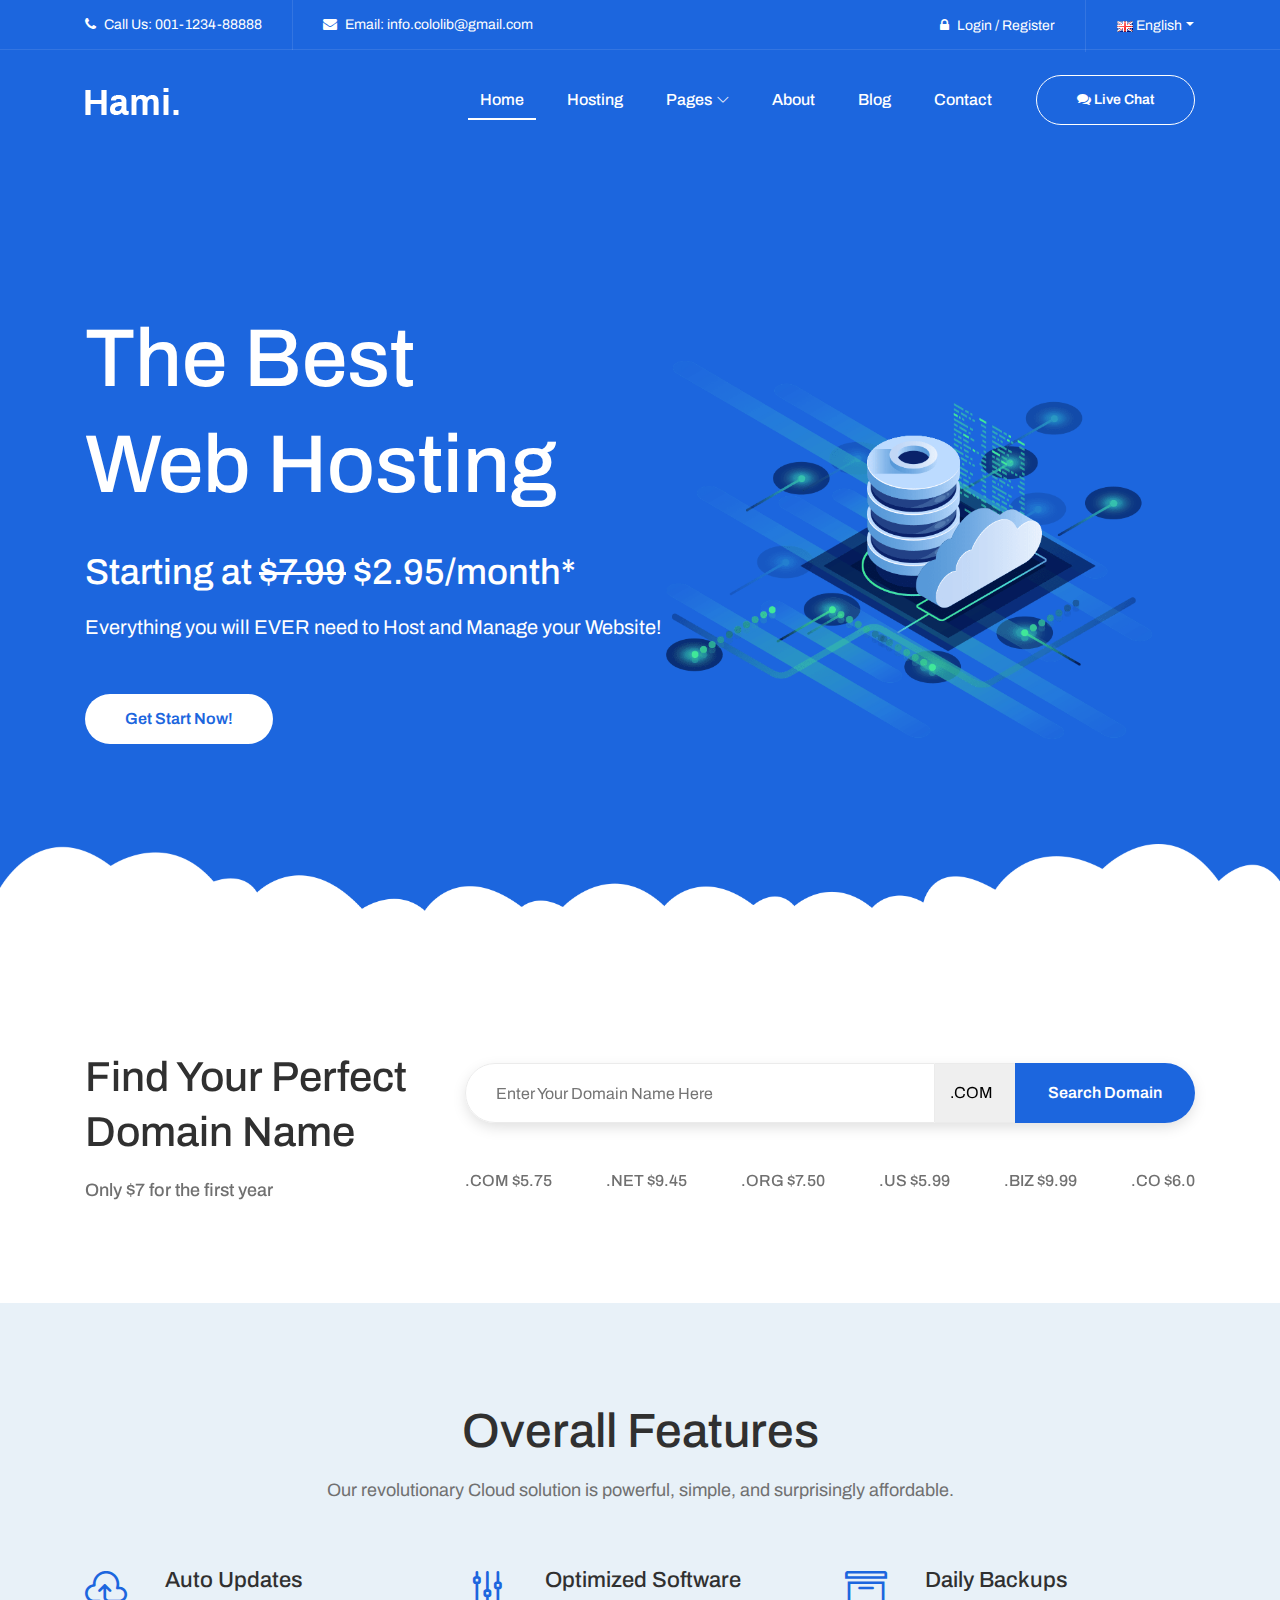
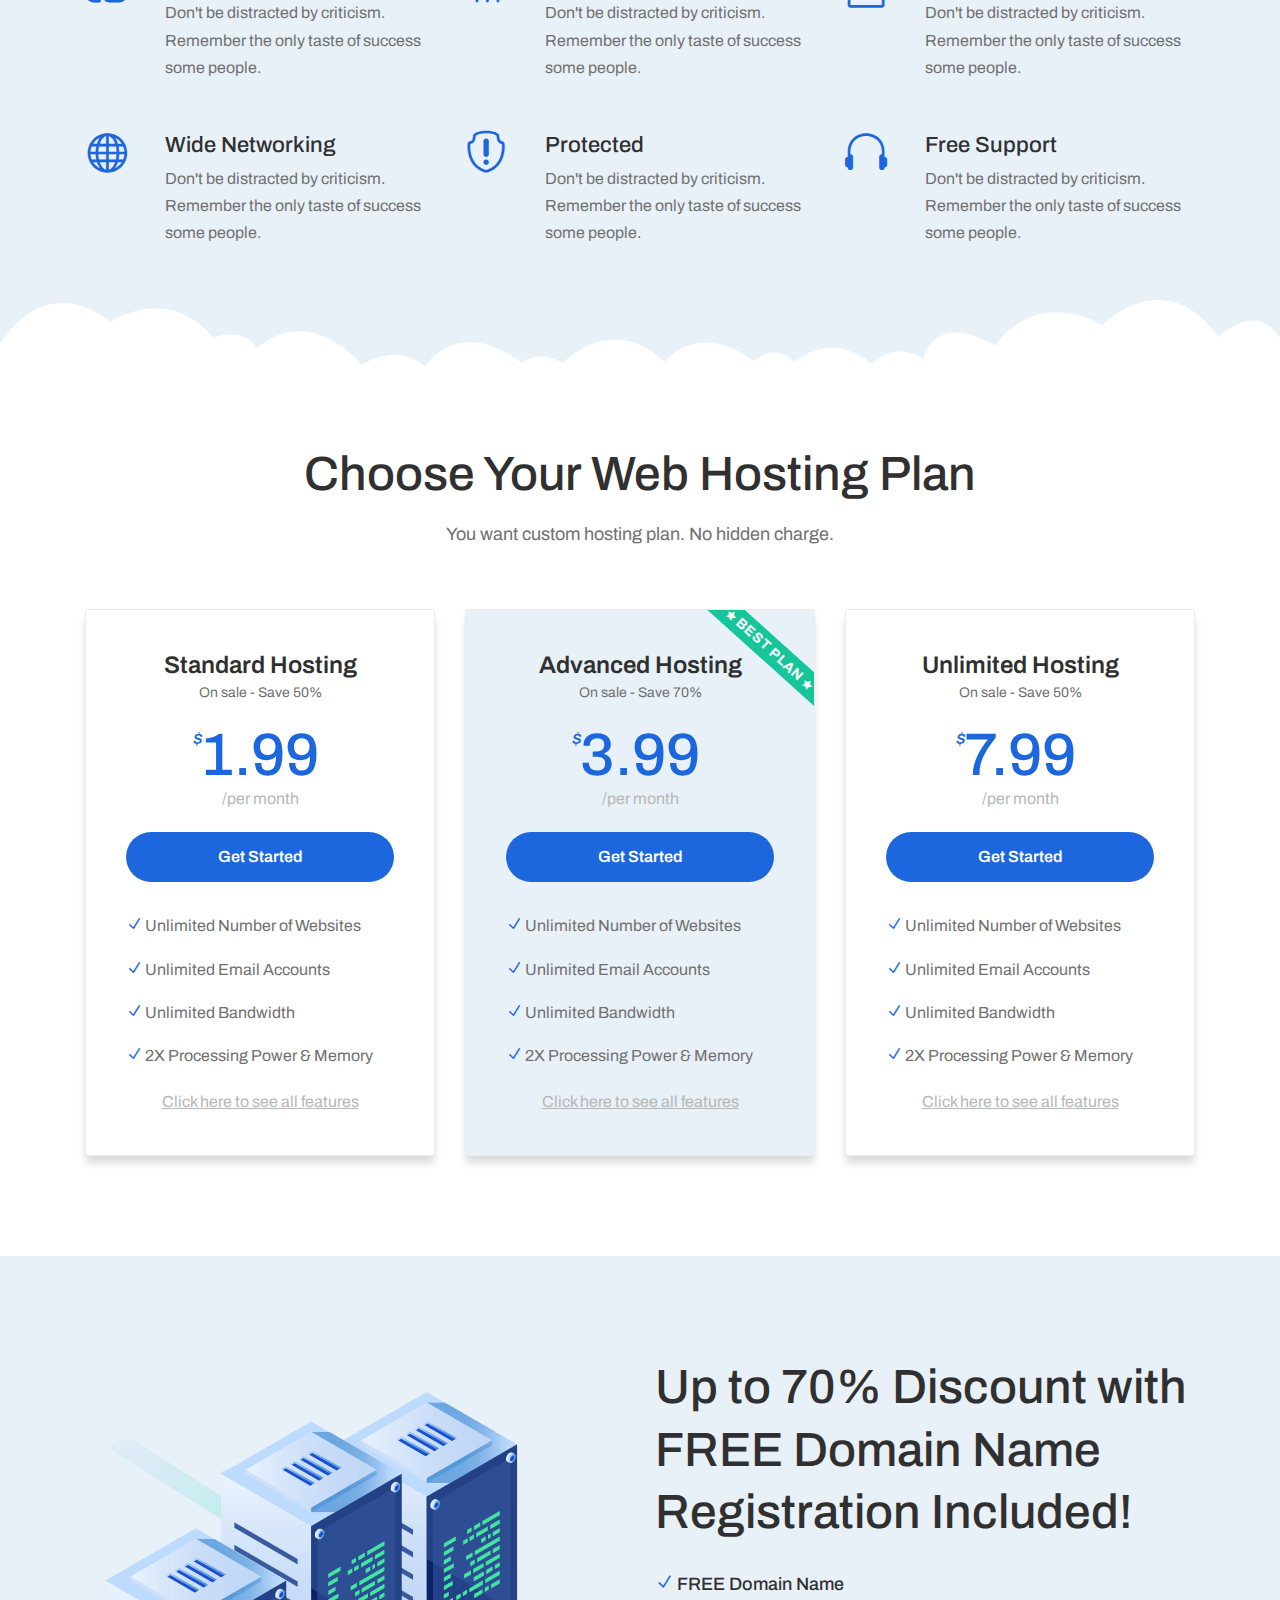
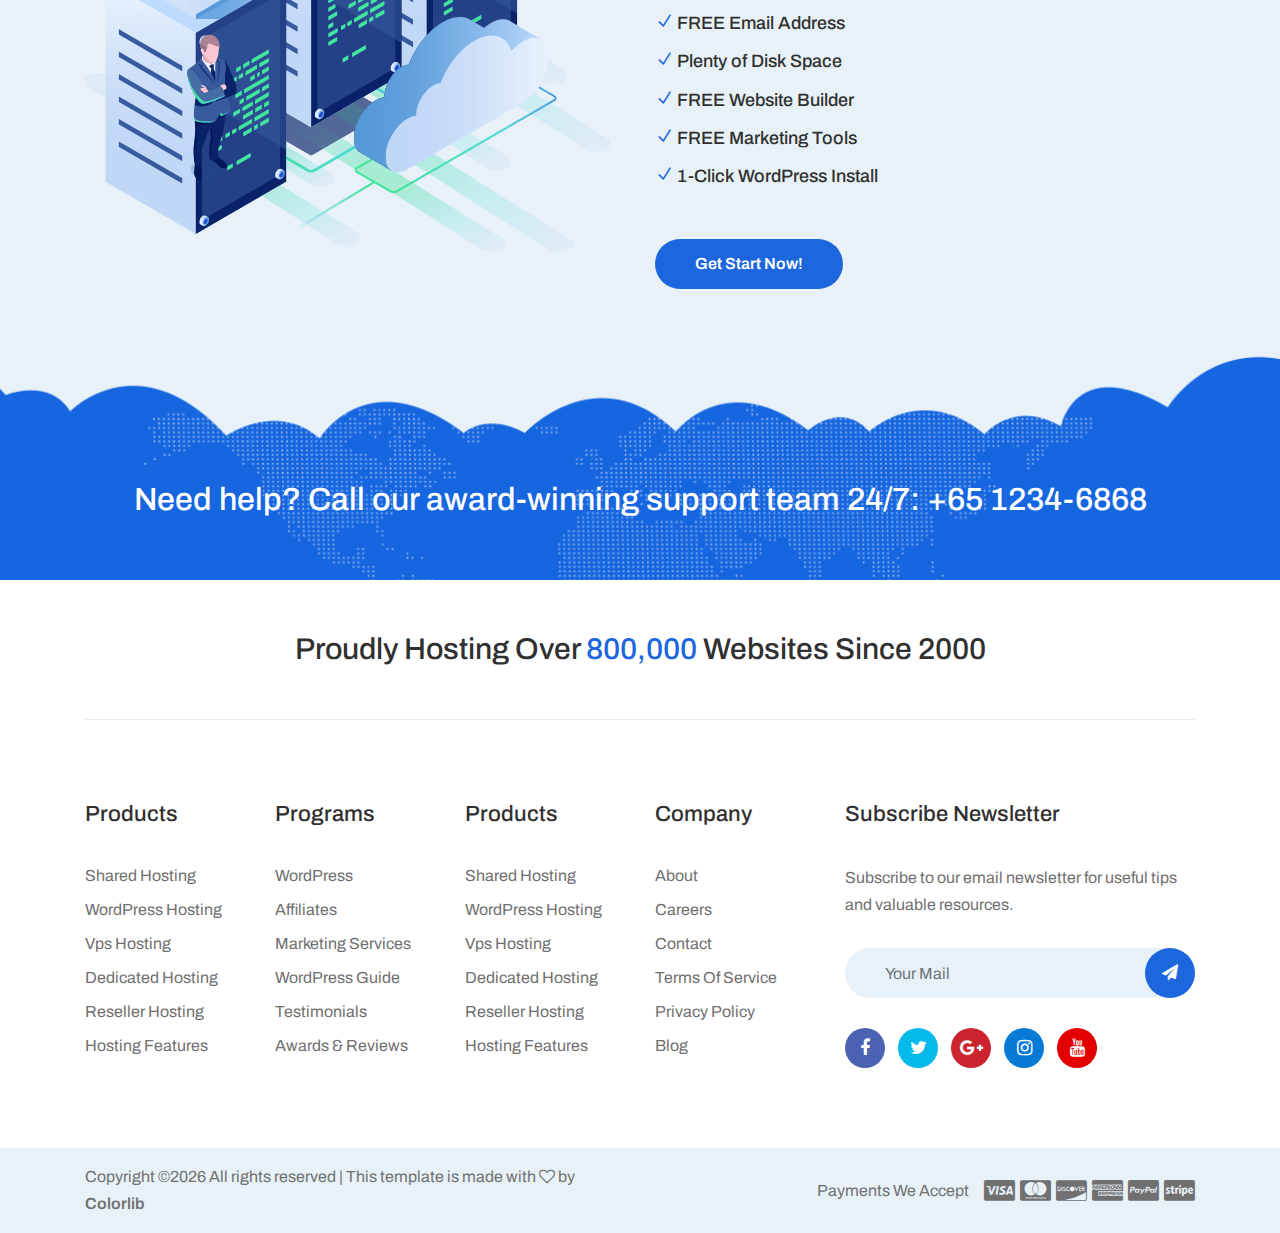
==== index.html @ c0e51c24 "first commit" ====
<!DOCTYPE html>
<html lang="en">

<head>
    <meta charset="UTF-8">
    <meta name="description" content="">
    <meta http-equiv="X-UA-Compatible" content="IE=edge">
    <meta name="viewport" content="width=device-width, initial-scale=1, shrink-to-fit=no">

    <!-- Title -->
    <title>Hami - Web Hosting HTML Template</title>

    <!-- Favicon -->
    <link rel="icon" href="./img/core-img/favicon.png">

    <!-- Stylesheet -->
    <link rel="stylesheet" href="style.css">

</head>

<body>
    <!-- Preloader -->
    <div id="preloader">
        <div class="loader"></div>
    </div>
    <!-- /Preloader -->

    <!-- Header Area Start -->
    <header class="header-area">
        <!-- Top Header Area Start -->
        <div class="top-header-area">
            <div class="container">
                <div class="row">

                    <div class="col-6">
                        <div class="top-header-content">
                            <a href="#"><i class="fa fa-phone" aria-hidden="true"></i> <span>Call Us: 001-1234-88888</span></a>
                            <a href="#"><i class="fa fa-envelope" aria-hidden="true"></i> <span>Email: info.cololib@gmail.com</span></a>
                        </div>
                    </div>

                    <div class="col-6">
                        <div class="top-header-content">
                            <!-- Login -->
                            <a href="#"><i class="fa fa-lock" aria-hidden="true"></i> <span>Login / Register</span></a>
                            <!-- Language -->
                            <div class="dropdown">
                                <a class="btn pr-0 dropdown-toggle" href="#" role="button" id="langdropdown" data-toggle="dropdown" aria-haspopup="true" aria-expanded="false"><img src="img/core-img/eng.png" alt=""> English</a>
                                <div class="dropdown-menu dropdown-menu-right" aria-labelledby="langdropdown">
                                    <a class="dropdown-item" href="#">- Latvian</a>
                                    <a class="dropdown-item" href="#">- Hindi</a>
                                    <a class="dropdown-item" href="#">- Bangla</a>
                                </div>
                            </div>
                        </div>
                    </div>

                </div>
            </div>
        </div>
        <!-- Top Header Area End -->

        <!-- Main Header Start -->
        <div class="main-header-area">
            <div class="classy-nav-container breakpoint-off">
                <div class="container">
                    <!-- Classy Menu -->
                    <nav class="classy-navbar justify-content-between" id="hamiNav">

                        <!-- Logo -->
                        <a class="nav-brand" href="index.html"><img src="./img/core-img/logo.png" alt=""></a>

                        <!-- Navbar Toggler -->
                        <div class="classy-navbar-toggler">
                            <span class="navbarToggler"><span></span><span></span><span></span></span>
                        </div>

                        <!-- Menu -->
                        <div class="classy-menu">
                            <!-- Menu Close Button -->
                            <div class="classycloseIcon">
                                <div class="cross-wrap"><span class="top"></span><span class="bottom"></span></div>
                            </div>
                            <!-- Nav Start -->
                            <div class="classynav">
                                <ul id="nav">
                                    <li class="active"><a href="./index.html">Home</a></li>
                                    <li><a href="./hosting.html">Hosting</a></li>
                                    <li><a href="#">Pages</a>
                                        <ul class="dropdown">
                                            <li><a href="./index.html">- Home</a></li>
                                            <li><a href="./hosting.html">- Hosting</a></li>
                                            <li><a href="./about.html">- About</a></li>
                                            <li><a href="./blog.html">- Blog</a></li>
                                            <li><a href="./single-blog.html">- Blog Details</a></li>
                                            <li><a href="./404.html">- 404</a></li>
                                            <li><a href="./coming-soon.html">- Coming Soon</a></li>
                                            <li><a href="#">- Dropdown</a>
                                                <ul class="dropdown">
                                                    <li><a href="#">- Dropdown Item</a></li>
                                                    <li><a href="#">- Dropdown Item</a></li>
                                                    <li><a href="#">- Dropdown Item</a></li>
                                                    <li><a href="#">- Dropdown Item</a></li>
                                                </ul>
                                            </li>
                                        </ul>
                                    </li>
                                    <li><a href="./about.html">About</a></li>
                                    <li><a href="./blog.html">Blog</a></li>
                                    <li><a href="#">Contact</a></li>
                                </ul>

                                <!-- Live Chat -->
                                <div class="live-chat-btn ml-5 mt-4 mt-lg-0 ml-md-4">
                                    <a href="#" class="btn hami-btn live--chat--btn"><i class="fa fa-comments" aria-hidden="true"></i> Live Chat</a>
                                </div>
                            </div>
                            <!-- Nav End -->
                        </div>
                    </nav>
                </div>
            </div>
        </div>
    </header>
    <!-- Header Area End -->

    <!-- Welcome Area Start -->
    <section class="welcome-area">

        <!-- Welcome Pattern -->
        <div class="welcome-pattern">
            <img src="img/core-img/welcome-pattern.png" alt="">
        </div>

        <!-- Welcome Slide -->
        <div class="welcome-slides owl-carousel">

            <!-- Single Welcome Slide -->
            <div class="single-welcome-slide">
                <!-- Welcome Content -->
                <div class="welcome-content h-100">
                    <div class="container h-100">
                        <div class="row h-100 align-items-center">
                            <!-- Welcome Text -->
                            <div class="col-12 col-md-9 col-lg-7">
                                <div class="welcome-text mb-50">
                                    <h2 data-animation="fadeInLeftBig" data-delay="200ms" data-duration="1s">The Best <br> Web Hosting</h2>
                                    <h3 data-animation="fadeInLeftBig" data-delay="400ms" data-duration="1s">Starting at <span>$7.99</span> $2.95/month*</h3>
                                    <p data-animation="fadeInLeftBig" data-delay="600ms" data-duration="1s">Everything you will EVER need to Host and Manage your Website!</p>
                                    <a href="#" class="btn hami-btn btn-2" data-animation="fadeInLeftBig" data-delay="800ms" data-duration="1s">Get Start Now!</a>
                                </div>
                            </div>
                        </div>
                    </div>
                </div>
                <!-- Welcome Thumbnail -->
                <div class="welcome-thumbnail">
                    <img src="img/bg-img/1.png" alt="">
                </div>
            </div>

            <!-- Single Welcome Slide -->
            <div class="single-welcome-slide">
                <!-- Welcome Content -->
                <div class="welcome-content h-100">
                    <div class="container h-100">
                        <div class="row h-100 align-items-center">
                            <!-- Welcome Text -->
                            <div class="col-12 col-md-9 col-lg-7">
                                <div class="welcome-text mb-50">
                                    <h2 data-animation="fadeInUpBig" data-delay="200ms" data-duration="1s">The Best <br> Web Hosting</h2>
                                    <h3 data-animation="fadeInUpBig" data-delay="400ms" data-duration="1s">Starting at <span>$7.99</span> $2.95/month*</h3>
                                    <p data-animation="fadeInUpBig" data-delay="600ms" data-duration="1s">Everything you will EVER need to Host and Manage your Website!</p>
                                    <a href="#" class="btn hami-btn btn-2" data-animation="fadeInUpBig" data-delay="800ms" data-duration="1s">Get Start Now!</a>
                                </div>
                            </div>
                        </div>
                    </div>
                </div>
                <!-- Welcome Thumbnail -->
                <div class="welcome-thumbnail">
                    <img src="img/bg-img/2.png" alt="">
                </div>
            </div>

        </div>

        <!-- Clouds -->
        <div class="clouds">
            <img src="img/core-img/cloud-1.png" alt="" class="cloud-1">
            <img src="img/core-img/cloud-2.png" alt="" class="cloud-2">
            <img src="img/core-img/cloud-3.png" alt="" class="cloud-3">
            <img src="img/core-img/cloud-4.png" alt="" class="cloud-4">
            <img src="img/core-img/cloud-5.png" alt="" class="cloud-5">
        </div>
    </section>
    <!-- Welcome Area End -->

    <!-- Find Domain Area Start -->
    <section class="find-domain-area section-padding-100-0">
        <div class="container">
            <div class="row align-items-center">
                <div class="col-12 col-md-4">
                    <div class="domain-text mb-100">
                        <h2>Find Your Perfect Domain Name</h2>
                        <h6>Only $7 for the first year</h6>
                    </div>
                </div>
                <div class="col-12 col-md-8">
                    <div class="domain-search-form mb-100">
                        <!-- Search Form -->
                        <form action="#" method="post" class="form-inline">
                            <input type="search" placeholder="Enter Your Domain Name Here">
                            <select name="domain-extension" id="domainExtension">
                                <option value=".com">.COM</option>
                                <option value=".com">.NET</option>
                                <option value=".com">.ORG</option>
                                <option value=".com">.US</option>
                                <option value=".com">.BIZ</option>
                                <option value=".com">.CO</option>
                            </select>
                            <button type="submit">Search Domain</button>
                        </form>

                        <!-- Domain Price Help -->
                        <div class="domain-price-help mt-50 d-flex align-items-center justify-content-between">
                            <p>.COM $5.75</p>
                            <p>.NET $9.45</p>
                            <p>.ORG $7.50</p>
                            <p>.US $5.99</p>
                            <p>.BIZ $9.99</p>
                            <p>.CO $6.0</p>
                        </div>
                    </div>
                </div>
            </div>
        </div>
    </section>
    <!-- Find Domain Area End -->

    <!-- Features Area Start -->
    <section class="hami-features-area bg-gray section-padding-100">
        <div class="container">
            <div class="row">
                <!-- Section Heading -->
                <div class="col-12">
                    <div class="section-heading text-center">
                        <h2>Overall Features</h2>
                        <p>Our revolutionary Cloud solution is powerful, simple, and surprisingly affordable.</p>
                    </div>
                </div>
            </div>

            <div class="row">

                <!-- Single Feature Area -->
                <div class="col-12 col-sm-6 col-lg-4">
                    <div class="single-feature-area d-flex mb-50">
                        <div class="feature-icon">
                            <i class="icon_cloud-upload_alt"></i>
                        </div>
                        <div class="feature-text">
                            <h5>Auto Updates</h5>
                            <p>Don't be distracted by criticism. Remember the only taste of success some people.</p>
                        </div>
                    </div>
                </div>

                <!-- Single Feature Area -->
                <div class="col-12 col-sm-6 col-lg-4">
                    <div class="single-feature-area d-flex mb-50">
                        <div class="feature-icon">
                            <i class="icon_adjust-vert"></i>
                        </div>
                        <div class="feature-text">
                            <h5>Optimized Software</h5>
                            <p>Don't be distracted by criticism. Remember the only taste of success some people.</p>
                        </div>
                    </div>
                </div>

                <!-- Single Feature Area -->
                <div class="col-12 col-sm-6 col-lg-4">
                    <div class="single-feature-area d-flex mb-50">
                        <div class="feature-icon">
                            <i class="icon_archive_alt"></i>
                        </div>
                        <div class="feature-text">
                            <h5>Daily Backups</h5>
                            <p>Don't be distracted by criticism. Remember the only taste of success some people.</p>
                        </div>
                    </div>
                </div>

                <!-- Single Feature Area -->
                <div class="col-12 col-sm-6 col-lg-4">
                    <div class="single-feature-area d-flex mb-50">
                        <div class="feature-icon">
                            <i class="icon_globe-2"></i>
                        </div>
                        <div class="feature-text">
                            <h5>Wide Networking</h5>
                            <p>Don't be distracted by criticism. Remember the only taste of success some people.</p>
                        </div>
                    </div>
                </div>

                <!-- Single Feature Area -->
                <div class="col-12 col-sm-6 col-lg-4">
                    <div class="single-feature-area d-flex mb-50">
                        <div class="feature-icon">
                            <i class="icon_shield"></i>
                        </div>
                        <div class="feature-text">
                            <h5>Protected</h5>
                            <p>Don't be distracted by criticism. Remember the only taste of success some people.</p>
                        </div>
                    </div>
                </div>

                <!-- Single Feature Area -->
                <div class="col-12 col-sm-6 col-lg-4">
                    <div class="single-feature-area d-flex mb-50">
                        <div class="feature-icon">
                            <i class="icon_headphones"></i>
                        </div>
                        <div class="feature-text">
                            <h5>Free Support</h5>
                            <p>Don't be distracted by criticism. Remember the only taste of success some people.</p>
                        </div>
                    </div>
                </div>

            </div>
        </div>

        <!-- Feature Pattern -->
        <div class="feature-pattern">
            <img src="img/core-img/welcome-pattern.png" alt="">
        </div>
    </section>
    <!-- Features Area End -->

    <!-- Price Plan Area Start -->
    <section class="hami-price-plan-area mt-50">
        <div class="container">
            <div class="row">
                <!-- Section Heading -->
                <div class="col-12">
                    <div class="section-heading text-center">
                        <h2>Choose Your Web Hosting Plan</h2>
                        <p>You want custom hosting plan. No hidden charge.</p>
                    </div>
                </div>
            </div>

            <div class="row justify-content-center">

                <!-- Single Price Plan -->
                <div class="col-12 col-md-6 col-lg-4">
                    <div class="single-price-plan mb-100">
                        <!-- Title -->
                        <div class="price-plan-title">
                            <h4>Standard Hosting</h4>
                            <p>On sale - Save 50%</p>
                        </div>
                        <!-- Value -->
                        <div class="price-plan-value">
                            <h2><span>$</span>1.99</h2>
                            <p>/per month</p>
                        </div>
                        <!-- Button -->
                        <a href="#" class="btn hami-btn w-100 mb-30">Get Started</a>
                        <!-- Description -->
                        <div class="price-plan-desc">
                            <p><i class="icon_check"></i> Unlimited Number of Websites</p>
                            <p><i class="icon_check"></i> Unlimited Email Accounts</p>
                            <p><i class="icon_check"></i> Unlimited Bandwidth</p>
                            <p><i class="icon_check"></i> 2X Processing Power &amp; Memory</p>
                        </div>
                        <!-- View All Feature Button -->
                        <a href="#" class="btn view-all-btn">Click here to see all features</a>
                    </div>
                </div>

                <!-- Single Price Plan -->
                <div class="col-12 col-md-6 col-lg-4">
                    <div class="single-price-plan active mb-100">
                        <!-- Popular Tag -->
                        <div class="popular-tag">
                            <i class="icon_star"></i> Best Plan <i class="icon_star"></i>
                        </div>
                        <!-- Title -->
                        <div class="price-plan-title">
                            <h4>Advanced Hosting</h4>
                            <p>On sale - Save 70%</p>
                        </div>
                        <!-- Value -->
                        <div class="price-plan-value">
                            <h2><span>$</span>3.99</h2>
                            <p>/per month</p>
                        </div>
                        <!-- Button -->
                        <a href="#" class="btn hami-btn w-100 mb-30">Get Started</a>
                        <!-- Description -->
                        <div class="price-plan-desc">
                            <p><i class="icon_check"></i> Unlimited Number of Websites</p>
                            <p><i class="icon_check"></i> Unlimited Email Accounts</p>
                            <p><i class="icon_check"></i> Unlimited Bandwidth</p>
                            <p><i class="icon_check"></i> 2X Processing Power &amp; Memory</p>
                        </div>
                        <!-- View All Feature Button -->
                        <a href="#" class="btn view-all-btn">Click here to see all features</a>
                    </div>
                </div>

                <!-- Single Price Plan -->
                <div class="col-12 col-md-6 col-lg-4">
                    <div class="single-price-plan mb-100">
                        <!-- Title -->
                        <div class="price-plan-title">
                            <h4>Unlimited Hosting</h4>
                            <p>On sale - Save 50%</p>
                        </div>
                        <!-- Value -->
                        <div class="price-plan-value">
                            <h2><span>$</span>7.99</h2>
                            <p>/per month</p>
                        </div>
                        <!-- Button -->
                        <a href="#" class="btn hami-btn w-100 mb-30">Get Started</a>
                        <!-- Description -->
                        <div class="price-plan-desc">
                            <p><i class="icon_check"></i> Unlimited Number of Websites</p>
                            <p><i class="icon_check"></i> Unlimited Email Accounts</p>
                            <p><i class="icon_check"></i> Unlimited Bandwidth</p>
                            <p><i class="icon_check"></i> 2X Processing Power &amp; Memory</p>
                        </div>
                        <!-- View All Feature Button -->
                        <a href="#" class="btn view-all-btn">Click here to see all features</a>
                    </div>
                </div>

            </div>
        </div>
    </section>
    <!-- Price Plan Area End -->

    <!-- Call To Action Area Start -->
    <section class="hami-call-to-action bg-gray section-padding-100-0">
        <div class="container">
            <div class="row align-items-center">
                <div class="col-12 col-md-6">
                    <div class="cta-thumbnail mb-100">
                        <img src="img/bg-img/2.png" alt="">
                    </div>
                </div>
                <div class="col-12 col-md-6">
                    <div class="cta--content mb-100">
                        <h2>Up to 70% Discount with FREE Domain Name Registration Included!</h2>
                        <!-- Description -->
                        <div class="cta-desc mb-50">
                            <h6><i class="icon_check"></i> FREE Domain Name</h6>
                            <h6><i class="icon_check"></i> FREE Email Address</h6>
                            <h6><i class="icon_check"></i> Plenty of Disk Space</h6>
                            <h6><i class="icon_check"></i> FREE Website Builder</h6>
                            <h6><i class="icon_check"></i> FREE Marketing Tools</h6>
                            <h6><i class="icon_check"></i> 1-Click WordPress Install</h6>
                        </div>
                        <!-- Button -->
                        <a href="#" class="btn hami-btn">Get Start Now!</a>
                    </div>
                </div>
            </div>
        </div>
    </section>
    <!-- Call To Action Area End -->

    <!-- Support Area Start -->
    <section class="hami-support-area bg-gray">
        <div class="container">
            <div class="row">
                <div class="col-12">
                    <div class="support-text">
                        <h2>Need help? Call our award-winning support team 24/7: +65 1234-6868</h2>
                    </div>
                </div>
            </div>
        </div>

        <!-- Support Pattern -->
        <div class="support-pattern" style="background-image: url(img/core-img/support-pattern.png);"></div>
    </section>
    <!-- Support Area End -->

    <!-- Call To Action Area Start -->
    <section class="hami-cta-area">
        <div class="container">
            <div class="cta-text">
                <h2>Proudly Hosting Over <span class="counter">800,000</span> Websites Since 2000</h2>
            </div>
        </div>
    </section>
    <!-- Call To Action Area End -->

    <!-- Footer Area Start -->
    <footer class="footer-area section-padding-80-0">

        <!-- Main Footer Area -->
        <div class="main-footer-area">
            <div class="container">
                <div class="row justify-content-between">

                    <!-- Single Footer Widget Area -->
                    <div class="col-6 col-sm-4 col-lg-2">
                        <div class="single-footer-widget mb-80">
                            <!-- Widget Title -->
                            <h5 class="widget-title">Products</h5>

                            <!-- Footer Nav -->
                            <ul class="footer-nav">
                                <li><a href="#">Shared hosting</a></li>
                                <li><a href="#">WordPress hosting</a></li>
                                <li><a href="#">Vps hosting</a></li>
                                <li><a href="#">Dedicated hosting</a></li>
                                <li><a href="#">Reseller hosting</a></li>
                                <li><a href="#">Hosting features</a></li>
                            </ul>
                        </div>
                    </div>

                    <!-- Single Footer Widget Area -->
                    <div class="col-6 col-sm-4 col-lg-2">
                        <div class="single-footer-widget mb-80">
                            <!-- Widget Title -->
                            <h5 class="widget-title">Programs</h5>

                            <!-- Footer Nav -->
                            <ul class="footer-nav">
                                <li><a href="#">WordPress</a></li>
                                <li><a href="#">Affiliates</a></li>
                                <li><a href="#">Marketing services</a></li>
                                <li><a href="#">WordPress guide</a></li>
                                <li><a href="#">Testimonials</a></li>
                                <li><a href="#">Awards &amp; Reviews</a></li>
                            </ul>
                        </div>
                    </div>

                    <!-- Single Footer Widget Area -->
                    <div class="col-6 col-sm-4 col-lg-2">
                        <div class="single-footer-widget mb-80">
                            <!-- Widget Title -->
                            <h5 class="widget-title">Products</h5>

                            <!-- Footer Nav -->
                            <ul class="footer-nav">
                                <li><a href="#">Shared hosting</a></li>
                                <li><a href="#">WordPress hosting</a></li>
                                <li><a href="#">Vps hosting</a></li>
                                <li><a href="#">Dedicated hosting</a></li>
                                <li><a href="#">Reseller hosting</a></li>
                                <li><a href="#">Hosting features</a></li>
                            </ul>
                        </div>
                    </div>

                    <!-- Single Footer Widget Area -->
                    <div class="col-6 col-sm-4 col-lg-2">
                        <div class="single-footer-widget mb-80">
                            <!-- Widget Title -->
                            <h5 class="widget-title">Company</h5>

                            <!-- Footer Nav -->
                            <ul class="footer-nav">
                                <li><a href="#">About</a></li>
                                <li><a href="#">Careers</a></li>
                                <li><a href="#">Contact</a></li>
                                <li><a href="#">Terms of service</a></li>
                                <li><a href="#">Privacy policy</a></li>
                                <li><a href="#">Blog</a></li>
                            </ul>
                        </div>
                    </div>

                    <!-- Single Footer Widget Area -->
                    <div class="col-12 col-sm-8 col-lg-4">
                        <div class="single-footer-widget mb-80">
                            <!-- Widget Title -->
                            <h5 class="widget-title">Subscribe Newsletter</h5>

                            <p>Subscribe to our email newsletter for useful tips and valuable resources.</p>

                            <!-- Newsletter Form -->
                            <form action="index.html" class="nl-form">
                                <input type="email" class="form-control" placeholder="Your Mail">
                                <button type="submit"><i class="fa fa-paper-plane" aria-hidden="true"></i></button>
                            </form>

                            <!-- Social Info -->
                            <div class="social-info">
                                <a href="#" class="facebook"><i class="fa fa-facebook" aria-hidden="true"></i></a>
                                <a href="#" class="twitter"><i class="fa fa-twitter" aria-hidden="true"></i></a>
                                <a href="#" class="google-plus"><i class="fa fa-google-plus" aria-hidden="true"></i></a>
                                <a href="#" class="instagram"><i class="fa fa-instagram" aria-hidden="true"></i></a>
                                <a href="#" class="youtube"><i class="fa fa-youtube" aria-hidden="true"></i></a>
                            </div>
                        </div>
                    </div>

                </div>
            </div>
        </div>

        <!-- Bottom Footer Area -->
        <div class="bottom-footer-area bg-gray">
            <div class="container">
                <div class="row align-items-center">
                    <div class="col-12 col-md-6">
                        <!-- Copywrite Text -->
                        <div class="copywrite-text">
                            <p><!-- Link back to Colorlib can't be removed. Template is licensed under CC BY 3.0. -->
Copyright &copy;<script>document.write(new Date().getFullYear());</script> All rights reserved | This template is made with <i class="fa fa-heart-o" aria-hidden="true"></i> by <a href="https://colorlib.com" target="_blank">Colorlib</a>
<!-- Link back to Colorlib can't be removed. Template is licensed under CC BY 3.0. -->
</p>
                        </div>
                    </div>
                    <div class="col-12 col-md-6">
                        <!-- Payment Methods -->
                        <div class="payments-methods d-flex align-items-center">
                            <p>Payments We Accept</p>
                            <i class="fa fa-cc-visa" aria-hidden="true"></i>
                            <i class="fa fa-cc-mastercard" aria-hidden="true"></i>
                            <i class="fa fa-cc-discover" aria-hidden="true"></i>
                            <i class="fa fa-cc-amex" aria-hidden="true"></i>
                            <i class="fa fa-cc-paypal" aria-hidden="true"></i>
                            <i class="fa fa-cc-stripe" aria-hidden="true"></i>
                        </div>
                    </div>
                </div>
            </div>
        </div>
    </footer>
    <!-- Footer Area End -->

    <!-- **** All JS Files ***** -->
    <!-- jQuery 2.2.4 -->
    <script src="js/jquery.min.js"></script>
    <!-- Popper -->
    <script src="js/popper.min.js"></script>
    <!-- Bootstrap -->
    <script src="js/bootstrap.min.js"></script>
    <!-- All Plugins -->
    <script src="js/hami.bundle.js"></script>
    <!-- Active -->
    <script src="js/default-assets/active.js"></script>

</body>

</html>
---- style.css ----
/* ------------------------------------------
[Master Stylesheet]

Template Name: Hami - Web Hosting HTML Template
Template Author: Colorlib
Template Author URL: http://colorlib.com
Version: 1.0.0
Last Update: Jan 31, 2019

---------------------------------------------

[Tables of CSS Content]

+ body
    01.0 Reboot Area CSS
    02.0 Spacing Area CSS
    03.0 Preloader Area CSS
    04.0 Heading Area CSS
    05.0 Backtotop Area CSS
    06.0 Buttons Area CSS
    07.0 Header Area CSS
    08.0 Hero Area CSS
    09.0 Footer Area CSS
    10.0 Cta Area CSS
    11.0 Domain Area CSS
    12.0 Feature Area CSS
    13.0 Price Area CSS
    14.0 Cloud Area CSS
    15.0 Breadcrumb Area CSS
    16.0 About Area CSS
    17.0 Blog Area CSS
    18.0 Team Area CSS
    19.0 Error Area CSS
    20.0 Coming_soon Area CSS
    21.0 Testimonial Area CSS
    22.0 Widget Area CSS
    23.0 Contact Area CSS
--------------------------------------------- */
/* Import Fonts & All CSS */
@import url("https://fonts.googleapis.com/css?family=Archivo:400,400i,500,500i,600,600i,700,700i");
@import url(css/bootstrap.min.css);
@import url(css/animate.css);
@import url(css/default-assets/classy-nav.css);
@import url(css/owl.carousel.min.css);
@import url(css/magnific-popup.css);
@import url(css/font-awesome.min.css);
@import url(css/style.css);
/* :: 1.0 Reboot CSS */
* {
  margin: 0;
  padding: 0; }

body {
  font-family: "Archivo", sans-serif;
  font-weight: 400;
  font-size: 16px;
  position: relative;
  z-index: auto; }

h1,
h2,
h3,
h4,
h5,
h6 {
  font-family: "Archivo", sans-serif;
  color: #303030;
  line-height: 1.3;
  font-weight: 500; }

a,
a:active,
a:focus,
a:hover {
  color: #303030;
  text-decoration: none;
  -webkit-transition-duration: 500ms;
  -o-transition-duration: 500ms;
  transition-duration: 500ms;
  outline: none;
  font-weight: 600; }

li {
  list-style: none; }

p {
  line-height: 1.7;
  color: #707070;
  font-size: 16px;
  font-weight: 400; }

img {
  max-width: 100%;
  height: auto; }

ul {
  margin: 0;
  padding: 0; }
  ul li {
    margin: 0;
    padding: 0; }

.bg-overlay {
  position: relative;
  z-index: 1; }
  .bg-overlay::after {
    position: absolute;
    content: "";
    height: 100%;
    width: 100%;
    top: 0;
    left: 0;
    z-index: -1;
    background-color: rgba(0, 0, 0, 0.65); }

.bg-img {
  background-position: center center;
  background-size: cover;
  background-repeat: no-repeat; }

.jarallax {
  position: relative;
  z-index: 0; }
  .jarallax > .jarallax-img {
    position: absolute;
    object-fit: cover;
    font-family: 'object-fit: cover';
    top: 0;
    left: 0;
    width: 100%;
    height: 100%;
    z-index: -1; }

.mfp-image-holder .mfp-close,
.mfp-iframe-holder .mfp-close {
  color: #ffffff;
  right: 20px;
  text-align: center;
  padding-right: 0;
  width: 100%;
  position: fixed;
  top: 20px;
  width: 30px;
  background: #1c66de;
  height: 30px;
  line-height: 30px; }

button.mfp-close,
button.mfp-arrow {
  background: #1c66de; }

.mfp-bottom-bar {
  display: none !important; }

.mfp-bg {
  background-color: #000000; }

.bg-transparent {
  background-color: transparent !important; }

.bg-gray {
  background-color: #e8f1f8 !important; }

textarea:focus,
input:focus {
  outline: none; }

.border {
  border-color: #ebebeb; }

.mfp-arrow-left::after {
  border-right-color: transparent; }

.mfp-arrow-left::before {
  border-right-color: #ffffff; }

.mfp-arrow-right::after {
  border-left-color: transparent; }

.mfp-arrow-right::before {
  border-left-color: #ffffff; }

/* :: 2.0 Spacing CSS */
.mt-15 {
  margin-top: 15px; }

.mt-30 {
  margin-top: 30px; }

.mt-40 {
  margin-top: 40px; }

.mt-50 {
  margin-top: 50px; }

.mt-70 {
  margin-top: 70px; }

.mt-80 {
  margin-top: 80px; }

.mt-100 {
  margin-top: 100px; }

.mt-150 {
  margin-top: 150px; }

.mr-15 {
  margin-right: 15px; }

.mr-30 {
  margin-right: 30px; }

.mr-50 {
  margin-right: 50px; }

.mr-100 {
  margin-right: 100px; }

.mb-15 {
  margin-bottom: 15px; }

.mb-30 {
  margin-bottom: 30px; }

.mb-40 {
  margin-bottom: 40px; }

.mb-50 {
  margin-bottom: 50px; }

.mb-60 {
  margin-bottom: 60px; }

.mb-70 {
  margin-bottom: 70px; }

.mb-80 {
  margin-bottom: 80px; }

.mb-100 {
  margin-bottom: 100px; }

.ml-15 {
  margin-left: 15px; }

.ml-30 {
  margin-left: 30px; }

.ml-50 {
  margin-left: 50px; }

.ml-100 {
  margin-left: 100px; }

.pt-50 {
  padding-top: 50px !important; }

.section-padding-80 {
  padding-top: 80px;
  padding-bottom: 80px; }

.section-padding-0-80 {
  padding-top: 0;
  padding-bottom: 80px; }

.section-padding-80-0 {
  padding-top: 80px;
  padding-bottom: 0; }

.section-padding-100 {
  padding-top: 100px;
  padding-bottom: 100px; }

.section-padding-0-100 {
  padding-top: 0;
  padding-bottom: 100px; }

.section-padding-100-0 {
  padding-top: 100px;
  padding-bottom: 0; }

/* :: 3.0 Preloader CSS */
#preloader {
  position: fixed;
  width: 100%;
  height: 100%;
  z-index: 9999999;
  top: 0;
  left: 0;
  background-color: #1c66de;
  display: -webkit-box;
  display: -ms-flexbox;
  display: flex;
  -webkit-box-align: center;
  -ms-flex-align: center;
  align-items: center;
  -webkit-box-pack: center;
  -ms-flex-pack: center;
  justify-content: center;
  overflow: hidden; }

.loader,
.loader:before,
.loader:after {
  border-radius: 50%;
  width: 2.5em;
  height: 2.5em;
  -webkit-animation-fill-mode: both;
  animation-fill-mode: both;
  -webkit-animation: load7 1.8s infinite ease-in-out;
  animation: load7 1.8s infinite ease-in-out; }

.loader {
  color: #ffffff;
  font-size: 6px;
  position: relative;
  -webkit-transform: translateZ(0);
  -ms-transform: translateZ(0);
  transform: translateZ(0);
  -webkit-animation-delay: -0.16s;
  animation-delay: -0.16s; }

.loader:before,
.loader:after {
  content: '';
  position: absolute;
  top: 0; }

.loader:before {
  left: -3.5em;
  -webkit-animation-delay: -0.32s;
  animation-delay: -0.32s; }

.loader:after {
  left: 3.5em; }

@-webkit-keyframes load7 {
  0%,
    80%,
    100% {
    box-shadow: 0 2.5em 0 -1.3em; }
  40% {
    box-shadow: 0 2.5em 0 0; } }
@keyframes load7 {
  0%,
    80%,
    100% {
    box-shadow: 0 2.5em 0 -1.3em; }
  40% {
    box-shadow: 0 2.5em 0 0; } }
/* :: 4.0 Heading CSS */
.section-heading {
  position: relative;
  z-index: 1;
  margin-bottom: 60px; }
  .section-heading h2 {
    font-size: 48px;
    text-transform: capitalize;
    margin-bottom: 15px;
    display: block;
    line-height: 1.2; }
    @media only screen and (min-width: 992px) and (max-width: 1199px) {
      .section-heading h2 {
        font-size: 42px; } }
    @media only screen and (min-width: 768px) and (max-width: 991px) {
      .section-heading h2 {
        font-size: 36px; } }
    @media only screen and (max-width: 767px) {
      .section-heading h2 {
        font-size: 30px; } }
  .section-heading p {
    font-size: 18px;
    margin-bottom: 0; }

/* :: 5.0 Backtotop CSS */
#scrollUp {
  position: fixed;
  right: 40px;
  font-size: 20px;
  line-height: 40px;
  width: 40px;
  height: 40px;
  bottom: 40px;
  background-color: #1c66de;
  color: #ffffff;
  text-align: center;
  -webkit-transition-duration: 500ms;
  -o-transition-duration: 500ms;
  transition-duration: 500ms;
  border-radius: 50%;
  -webkit-box-shadow: 0 2px 40px 8px rgba(15, 15, 15, 0.15);
  box-shadow: 0 2px 40px 8px rgba(15, 15, 15, 0.15);
  z-index: 15962536; }
  @media only screen and (max-width: 767px) {
    #scrollUp {
      right: 20px;
      bottom: 20px; } }
  #scrollUp:focus, #scrollUp:hover {
    background-color: #000000;
    color: #ffffff; }

/* :: 6.0 Buttons CSS */
.btn:focus {
  box-shadow: none; }

.hami-btn {
  position: relative;
  z-index: 1;
  min-width: 150px;
  height: 50px;
  line-height: 50px;
  font-size: 16px;
  font-weight: 600;
  display: inline-block;
  padding: 0 40px;
  text-align: center;
  text-transform: capitalize;
  background-color: #1c66de;
  color: #ffffff;
  border: none;
  border-radius: 100px;
  -webkit-transition-duration: 500ms;
  -o-transition-duration: 500ms;
  transition-duration: 500ms; }
  .hami-btn:focus, .hami-btn:hover {
    font-weight: 600;
    -webkit-box-shadow: 0 2px 40px 8px rgba(15, 15, 15, 0.15);
    box-shadow: 0 2px 40px 8px rgba(15, 15, 15, 0.15);
    background-color: #ffffff;
    color: #1c66de; }
  .hami-btn.btn-2 {
    background-color: #ffffff;
    color: #1c66de; }
    .hami-btn.btn-2:focus, .hami-btn.btn-2:hover {
      color: #ffffff;
      background-color: #1c66de; }
  .hami-btn.live--chat--btn {
    border: 1px solid #ffffff;
    line-height: 48px;
    color: #ffffff; }

.continue-btn {
  font-size: 16px;
  color: #1c66de;
  font-weight: 600;
  padding: 0;
  margin-top: 20px; }

/* :: 7.0 Header CSS */
.header-area {
  position: relative;
  z-index: 10;
  width: 100%;
  -webkit-transition-duration: 500ms;
  -o-transition-duration: 500ms;
  transition-duration: 500ms;
  background-color: #1c66de; }
  .header-area .top-header-area {
    position: relative;
    z-index: 10;
    width: 100%;
    height: 50px;
    border-bottom: 1px solid rgba(255, 255, 255, 0.1); }
    @media only screen and (min-width: 768px) and (max-width: 991px) {
      .header-area .top-header-area {
        z-index: 1; } }
    @media only screen and (max-width: 767px) {
      .header-area .top-header-area {
        z-index: 1; } }
    .header-area .top-header-area .top-header-content {
      display: -webkit-box;
      display: -ms-flexbox;
      display: flex;
      -webkit-box-align: center;
      -ms-flex-align: center;
      align-items: center; }
      .header-area .top-header-area .top-header-content a {
        color: #ffffff;
        font-size: 14px;
        font-weight: 400;
        line-height: 50px;
        display: inline-block; }
        .header-area .top-header-area .top-header-content a i {
          padding-right: 5px; }
        @media only screen and (min-width: 768px) and (max-width: 991px) {
          .header-area .top-header-area .top-header-content a span {
            display: none; } }
        @media only screen and (max-width: 767px) {
          .header-area .top-header-area .top-header-content a span {
            display: none; } }
        .header-area .top-header-area .top-header-content a:hover, .header-area .top-header-area .top-header-content a:focus {
          color: #acacac; }
      .header-area .top-header-area .top-header-content .btn {
        padding: 0; }
      .header-area .top-header-area .top-header-content .dropdown-menu {
        margin: 0; }
        .header-area .top-header-area .top-header-content .dropdown-menu .dropdown-item {
          padding: 0 20px;
          color: #303030;
          line-height: 35px;
          border-radius: 0; }
          .header-area .top-header-area .top-header-content .dropdown-menu .dropdown-item:hover {
            background-color: #1c66de;
            color: #ffffff; }
    .header-area .top-header-area .row .col-6:first-child .top-header-content a:first-child {
      padding-right: 30px; }
      @media only screen and (max-width: 767px) {
        .header-area .top-header-area .row .col-6:first-child .top-header-content a:first-child {
          padding-right: 15px; } }
    .header-area .top-header-area .row .col-6:first-child .top-header-content a:last-child {
      border-left: 1px solid rgba(255, 255, 255, 0.1);
      padding-left: 30px; }
      @media only screen and (max-width: 767px) {
        .header-area .top-header-area .row .col-6:first-child .top-header-content a:last-child {
          padding-left: 15px; } }
    .header-area .top-header-area .row .col-6:last-child .top-header-content {
      -webkit-box-pack: end;
      -ms-flex-pack: end;
      justify-content: flex-end; }
      .header-area .top-header-area .row .col-6:last-child .top-header-content a:first-child {
        padding-right: 30px; }
        @media only screen and (max-width: 767px) {
          .header-area .top-header-area .row .col-6:last-child .top-header-content a:first-child {
            padding-right: 15px; } }
      .header-area .top-header-area .row .col-6:last-child .top-header-content .dropdown {
        padding-left: 30px;
        border-left: 1px solid rgba(255, 255, 255, 0.1); }
        @media only screen and (max-width: 767px) {
          .header-area .top-header-area .row .col-6:last-child .top-header-content .dropdown {
            padding-left: 15px; } }

.classy-nav-container {
  background-color: transparent;
  padding: 0; }
  .classy-nav-container .classy-navbar {
    -webkit-transition-duration: 500ms;
    -o-transition-duration: 500ms;
    transition-duration: 500ms;
    height: 100px;
    padding: 0; }
    @media only screen and (min-width: 768px) and (max-width: 991px) {
      .classy-nav-container .classy-navbar {
        height: 70px; } }
    @media only screen and (max-width: 767px) {
      .classy-nav-container .classy-navbar {
        height: 70px; } }
    @media only screen and (max-width: 767px) {
      .classy-nav-container .classy-navbar .nav-brand {
        max-width: 90px;
        margin-right: 15px; } }
    .classy-nav-container .classy-navbar .classynav ul li a {
      font-size: 16px;
      text-transform: capitalize;
      color: #ffffff;
      font-weight: 500;
      padding: 0 20px; }
      @media only screen and (min-width: 992px) and (max-width: 1199px) {
        .classy-nav-container .classy-navbar .classynav ul li a {
          font-size: 14px; } }
      @media only screen and (min-width: 768px) and (max-width: 991px) {
        .classy-nav-container .classy-navbar .classynav ul li a {
          font-size: 14px;
          color: #303030; }
          .classy-nav-container .classy-navbar .classynav ul li a:hover, .classy-nav-container .classy-navbar .classynav ul li a:focus {
            color: #1c66de; } }
      @media only screen and (max-width: 767px) {
        .classy-nav-container .classy-navbar .classynav ul li a {
          font-size: 14px;
          color: #303030; }
          .classy-nav-container .classy-navbar .classynav ul li a:hover, .classy-nav-container .classy-navbar .classynav ul li a:focus {
            color: #1c66de; } }
      .classy-nav-container .classy-navbar .classynav ul li a:focus, .classy-nav-container .classy-navbar .classynav ul li a:hover {
        color: #acacac;
        font-weight: 500; }
    .classy-nav-container .classy-navbar .classynav ul li.cn-dropdown-item ul li a, .classy-nav-container .classy-navbar .classynav ul li.megamenu-item ul li a {
      font-size: 14px;
      text-transform: capitalize;
      height: 42px;
      line-height: 42px;
      padding: 0 30px;
      color: #303030; }
      .classy-nav-container .classy-navbar .classynav ul li.cn-dropdown-item ul li a:focus, .classy-nav-container .classy-navbar .classynav ul li.cn-dropdown-item ul li a:hover, .classy-nav-container .classy-navbar .classynav ul li.megamenu-item ul li a:focus, .classy-nav-container .classy-navbar .classynav ul li.megamenu-item ul li a:hover {
        color: #1c66de; }

.classynav ul li.active a {
  position: relative;
  z-index: 1; }
  .classynav ul li.active a::before {
    width: 80%;
    height: 2px;
    background-color: #ffffff;
    position: absolute;
    bottom: 0;
    left: 10%;
    z-index: 1;
    content: ''; }
    @media only screen and (min-width: 768px) and (max-width: 991px) {
      .classynav ul li.active a::before {
        display: none; } }
    @media only screen and (max-width: 767px) {
      .classynav ul li.active a::before {
        display: none; } }

.classynav ul li.has-down > a::after,
.classynav ul li.has-down.active > a::after,
.classynav ul li.megamenu-item > a::after {
  color: #ffffff; }

.breakpoint-off .classynav ul li .dropdown,
.breakpoint-off .classynav ul li .megamenu {
  width: 210px;
  -webkit-box-shadow: 0 2px 40px 8px rgba(15, 15, 15, 0.15);
  box-shadow: 0 2px 40px 8px rgba(15, 15, 15, 0.15);
  border-radius: 6px; }

.breakpoint-off .classynav ul li .megamenu {
  width: 100%; }

.classy-navbar-toggler .navbarToggler span {
  background-color: #ffffff; }

/* :: 8.0 Hero CSS */
.welcome-area {
  position: relative;
  z-index: 1; }
  .welcome-area .welcome-pattern {
    position: absolute;
    width: 100%;
    bottom: -5px;
    left: 0;
    right: 0;
    z-index: 100; }
    .welcome-area .welcome-pattern img {
      width: 100%; }

.welcome-slides {
  position: relative;
  z-index: 1;
  overflow: hidden; }

.single-welcome-slide {
  position: relative;
  z-index: 2;
  width: 100%;
  height: 800px;
  background-color: #1c66de; }
  @media only screen and (min-width: 992px) and (max-width: 1199px) {
    .single-welcome-slide {
      height: 700px; } }
  @media only screen and (min-width: 768px) and (max-width: 991px) {
    .single-welcome-slide {
      height: 600px; } }
  @media only screen and (max-width: 767px) {
    .single-welcome-slide {
      height: 600px; } }
  .single-welcome-slide .welcome-text {
    position: relative;
    z-index: 1; }
    .single-welcome-slide .welcome-text h2 {
      font-size: 82px;
      display: block;
      margin-bottom: 30px;
      color: #ffffff; }
      @media only screen and (min-width: 992px) and (max-width: 1199px) {
        .single-welcome-slide .welcome-text h2 {
          font-size: 58px; } }
      @media only screen and (min-width: 768px) and (max-width: 991px) {
        .single-welcome-slide .welcome-text h2 {
          font-size: 42px; } }
      @media only screen and (max-width: 767px) {
        .single-welcome-slide .welcome-text h2 {
          font-size: 42px; } }
    .single-welcome-slide .welcome-text h3 {
      font-size: 36px;
      color: #ffffff;
      display: block;
      margin-bottom: 15px; }
      @media only screen and (max-width: 767px) {
        .single-welcome-slide .welcome-text h3 {
          font-size: 30px; } }
      .single-welcome-slide .welcome-text h3 span {
        text-decoration: line-through; }
    .single-welcome-slide .welcome-text p {
      color: #ffffff;
      margin-bottom: 50px;
      display: block;
      font-size: 20px; }
  .single-welcome-slide .welcome-thumbnail {
    position: absolute;
    width: 38%;
    top: 50%;
    right: 10%;
    z-index: 1;
    -webkit-transform: translateY(-50%);
    -ms-transform: translateY(-50%);
    transform: translateY(-50%); }
    @media only screen and (max-width: 767px) {
      .single-welcome-slide .welcome-thumbnail {
        opacity: 0.4; } }

/* :: 9.0 Footer CSS */
.footer-area {
  position: relative;
  z-index: 1; }

.single-footer-widget {
  position: relative;
  z-index: 1; }
  @media only screen and (min-width: 992px) and (max-width: 1199px) {
    .single-footer-widget p {
      font-size: 14px; } }
  .single-footer-widget .widget-title {
    font-size: 22px;
    color: #303030;
    margin-bottom: 35px;
    display: block;
    text-transform: capitalize; }
    @media only screen and (min-width: 992px) and (max-width: 1199px) {
      .single-footer-widget .widget-title {
        font-size: 18px; } }
    @media only screen and (max-width: 767px) {
      .single-footer-widget .widget-title {
        font-size: 18px; } }
  .single-footer-widget .social-info {
    position: relative;
    z-index: 1;
    margin-top: 30px; }
    .single-footer-widget .social-info a {
      display: inline-block;
      font-size: 18px;
      color: #ffffff;
      width: 40px;
      height: 40px;
      border-radius: 50%;
      margin-right: 10px;
      text-align: center;
      line-height: 40px; }
      @media only screen and (min-width: 768px) and (max-width: 991px) {
        .single-footer-widget .social-info a {
          margin-right: 5px; } }
      .single-footer-widget .social-info a.facebook {
        background-color: #4b62b3; }
      .single-footer-widget .social-info a.twitter {
        background-color: #03baeb; }
      .single-footer-widget .social-info a.google-plus {
        background-color: #cb242e; }
      .single-footer-widget .social-info a.instagram {
        background-color: #057ad7; }
      .single-footer-widget .social-info a.youtube {
        background-color: #e20000; }
      .single-footer-widget .social-info a:focus, .single-footer-widget .social-info a:hover {
        background-color: #1c66de; }
  .single-footer-widget .footer-nav {
    position: relative;
    z-index: 1; }
    .single-footer-widget .footer-nav li a {
      display: block;
      margin-bottom: 10px;
      color: #707070;
      font-size: 16px;
      font-weight: 400;
      text-transform: capitalize; }
      @media only screen and (min-width: 992px) and (max-width: 1199px) {
        .single-footer-widget .footer-nav li a {
          font-size: 14px; } }
      @media only screen and (max-width: 767px) {
        .single-footer-widget .footer-nav li a {
          font-size: 14px; } }
      .single-footer-widget .footer-nav li a:focus, .single-footer-widget .footer-nav li a:hover {
        color: #1c66de; }
    .single-footer-widget .footer-nav li:last-child a {
      margin-bottom: 0; }
  .single-footer-widget .nl-form {
    position: relative;
    z-index: 1;
    margin-top: 30px; }
    .single-footer-widget .nl-form input {
      width: 100%;
      height: 50px;
      background-color: #e8f1f8;
      border-radius: 30px;
      border: none;
      padding: 0 40px; }
      .single-footer-widget .nl-form input:focus {
        box-shadow: none; }
    .single-footer-widget .nl-form button {
      position: absolute;
      width: 50px;
      height: 50px;
      border-radius: 50%;
      border: none;
      top: 0;
      right: 0;
      color: #ffffff;
      background-color: #1c66de;
      cursor: pointer;
      -webkit-transition-duration: 500ms;
      -o-transition-duration: 500ms;
      transition-duration: 500ms; }
      .single-footer-widget .nl-form button:focus, .single-footer-widget .nl-form button:hover {
        background-color: #303030; }

.copywrite-text {
  position: relative;
  z-index: 1; }
  @media only screen and (max-width: 767px) {
    .copywrite-text {
      margin-bottom: 15px;
      text-align: center; } }
  .copywrite-text p {
    font-size: 16px;
    color: #707070;
    margin-bottom: 0; }
    @media only screen and (min-width: 992px) and (max-width: 1199px) {
      .copywrite-text p {
        font-size: 14px; } }
    @media only screen and (min-width: 768px) and (max-width: 991px) {
      .copywrite-text p {
        font-size: 14px; } }
    @media only screen and (max-width: 767px) {
      .copywrite-text p {
        font-size: 12px; } }
    .copywrite-text p a {
      color: #707070;
      font-size: 16px; }
      @media only screen and (min-width: 992px) and (max-width: 1199px) {
        .copywrite-text p a {
          font-size: 14px; } }
      @media only screen and (min-width: 768px) and (max-width: 991px) {
        .copywrite-text p a {
          font-size: 14px; } }
      @media only screen and (max-width: 767px) {
        .copywrite-text p a {
          font-size: 12px; } }
      .copywrite-text p a:focus, .copywrite-text p a:hover {
        color: #1c66de; }

.bottom-footer-area {
  position: relative;
  z-index: 1;
  padding: 15px 0; }
  .bottom-footer-area .payments-methods {
    -webkit-box-pack: end;
    -ms-flex-pack: end;
    justify-content: flex-end; }
    @media only screen and (max-width: 767px) {
      .bottom-footer-area .payments-methods {
        -webkit-box-pack: center;
        -ms-flex-pack: center;
        justify-content: center; } }
    .bottom-footer-area .payments-methods p {
      margin-bottom: 0;
      margin-right: 15px; }
      @media only screen and (min-width: 992px) and (max-width: 1199px) {
        .bottom-footer-area .payments-methods p {
          font-size: 14px; } }
      @media only screen and (min-width: 768px) and (max-width: 991px) {
        .bottom-footer-area .payments-methods p {
          font-size: 14px; } }
      @media only screen and (max-width: 767px) {
        .bottom-footer-area .payments-methods p {
          font-size: 12px;
          margin-right: 5px; } }
    .bottom-footer-area .payments-methods i {
      font-size: 24px;
      color: #707070;
      margin-right: 5px; }
      @media only screen and (min-width: 768px) and (max-width: 991px) {
        .bottom-footer-area .payments-methods i {
          font-size: 20px; } }
      @media only screen and (max-width: 767px) {
        .bottom-footer-area .payments-methods i {
          font-size: 18px; } }
      .bottom-footer-area .payments-methods i:last-child {
        margin-right: 0; }

/* :: 10.0 CTA CSS */
.hami-cta-area {
  position: relative;
  z-index: 1; }
  .hami-cta-area .cta-text {
    text-align: center;
    border-bottom: 1px solid #ebebeb;
    padding: 50px 0; }
    .hami-cta-area .cta-text h2 {
      font-size: 30px;
      margin-bottom: 0; }
      @media only screen and (min-width: 768px) and (max-width: 991px) {
        .hami-cta-area .cta-text h2 {
          font-size: 24px; } }
      @media only screen and (max-width: 767px) {
        .hami-cta-area .cta-text h2 {
          font-size: 20px; } }
      .hami-cta-area .cta-text h2 span {
        color: #1c66de; }

.cta--content {
  position: relative;
  z-index: 1; }
  .cta--content h2 {
    font-size: 48px;
    margin-bottom: 30px; }
    @media only screen and (min-width: 992px) and (max-width: 1199px) {
      .cta--content h2 {
        font-size: 36px; } }
    @media only screen and (min-width: 768px) and (max-width: 991px) {
      .cta--content h2 {
        font-size: 24px; } }
    @media only screen and (max-width: 767px) {
      .cta--content h2 {
        font-size: 30px; } }
  .cta--content .cta-desc h6 {
    font-size: 18px;
    margin-bottom: 15px; }
    @media only screen and (min-width: 768px) and (max-width: 991px) {
      .cta--content .cta-desc h6 {
        font-size: 16px; } }
    .cta--content .cta-desc h6 i {
      color: #1c66de; }
    .cta--content .cta-desc h6:last-child {
      margin-bottom: 0; }

.hami-support-area {
  position: relative;
  z-index: 1; }
  .hami-support-area .support-text {
    padding: 60px 0;
    text-align: center; }
    .hami-support-area .support-text h2 {
      font-size: 32px;
      padding-top: 30px;
      margin-bottom: 0;
      color: #ffffff; }
      @media only screen and (min-width: 992px) and (max-width: 1199px) {
        .hami-support-area .support-text h2 {
          font-size: 24px; } }
      @media only screen and (min-width: 768px) and (max-width: 991px) {
        .hami-support-area .support-text h2 {
          font-size: 20px; } }
      @media only screen and (max-width: 767px) {
        .hami-support-area .support-text h2 {
          font-size: 20px; } }
  .hami-support-area .support-pattern {
    position: absolute;
    width: 100%;
    height: calc(100% + 50px);
    bottom: 0;
    left: 0;
    right: 0;
    z-index: -2;
    background-position: center top;
    background-repeat: no-repeat;
    background-size: cover; }
    .hami-support-area .support-pattern img {
      width: 100%; }

/* :: 11.0 Domain Area CSS */
.find-domain-area {
  position: relative;
  z-index: 1; }

.domain-text h2 {
  font-size: 42px;
  margin-bottom: 20px; }
  @media only screen and (min-width: 992px) and (max-width: 1199px) {
    .domain-text h2 {
      font-size: 32px; } }
  @media only screen and (min-width: 768px) and (max-width: 991px) {
    .domain-text h2 {
      font-size: 24px; } }
  @media only screen and (max-width: 767px) {
    .domain-text h2 {
      font-size: 30px; } }
.domain-text h6 {
  font-size: 18px;
  margin-bottom: 0;
  color: #707070; }

.domain-search-form {
  position: relative;
  z-index: 1; }
  .domain-search-form form {
    position: relative;
    z-index: 1;
    border-radius: 35px;
    box-shadow: 0 5px 15px -2px rgba(0, 0, 0, 0.15); }
    .domain-search-form form input {
      -webkit-box-flex: 0;
      -ms-flex: 0 0 calc(100% - 260px);
      flex: 0 0 calc(100% - 260px);
      max-width: calc(100% - 260px);
      width: calc(100% - 260px);
      height: 60px;
      border: 1px solid #ebebeb;
      border-radius: 35px 0 0 35px;
      padding: 0 30px; }
      @media only screen and (min-width: 768px) and (max-width: 991px) {
        .domain-search-form form input {
          -webkit-box-flex: 0;
          -ms-flex: 0 0 calc(100% - 200px);
          flex: 0 0 calc(100% - 200px);
          max-width: calc(100% - 200px);
          width: calc(100% - 200px);
          height: 50px;
          font-size: 12px; } }
      @media only screen and (max-width: 767px) {
        .domain-search-form form input {
          -webkit-box-flex: 0;
          -ms-flex: 0 0 calc(100% - 130px);
          flex: 0 0 calc(100% - 130px);
          max-width: calc(100% - 130px);
          width: calc(100% - 130px);
          height: 50px;
          font-size: 12px; } }
      @media only screen and (min-width: 480px) and (max-width: 767px) {
        .domain-search-form form input {
          -webkit-box-flex: 0;
          -ms-flex: 0 0 calc(100% - 170px);
          flex: 0 0 calc(100% - 170px);
          max-width: calc(100% - 170px);
          width: calc(100% - 170px); } }
      .domain-search-form form input:focus {
        box-shadow: none; }
    .domain-search-form form select {
      -webkit-box-flex: 0;
      -ms-flex: 0 0 80px;
      flex: 0 0 80px;
      max-width: 80px;
      width: 80px;
      height: 60px;
      padding: 0 15px;
      border: none;
      border-top: 1px solid #ebebeb;
      border-bottom: 1px solid #ebebeb;
      -webkit-appearance: none;
      -moz-appearance: none;
      appearance: none; }
      @media only screen and (min-width: 768px) and (max-width: 991px) {
        .domain-search-form form select {
          -webkit-box-flex: 0;
          -ms-flex: 0 0 70px;
          flex: 0 0 70px;
          max-width: 70px;
          width: 70px;
          font-size: 14px;
          height: 50px; } }
      @media only screen and (max-width: 767px) {
        .domain-search-form form select {
          -webkit-box-flex: 0;
          -ms-flex: 0 0 50px;
          flex: 0 0 50px;
          max-width: 50px;
          width: 50px;
          font-size: 14px;
          height: 50px;
          padding: 0 5px; } }
    .domain-search-form form button {
      -webkit-box-flex: 0;
      -ms-flex: 0 0 180px;
      flex: 0 0 180px;
      max-width: 180px;
      width: 180px;
      height: 60px;
      background-color: #1c66de;
      color: #ffffff;
      font-size: 16px;
      font-weight: 600;
      border: none;
      cursor: pointer;
      border-radius: 0 35px 35px 0;
      -webkit-transition-duration: 500ms;
      -o-transition-duration: 500ms;
      transition-duration: 500ms; }
      @media only screen and (min-width: 768px) and (max-width: 991px) {
        .domain-search-form form button {
          -webkit-box-flex: 0;
          -ms-flex: 0 0 130px;
          flex: 0 0 130px;
          max-width: 130px;
          width: 130px;
          font-size: 14px;
          height: 50px; } }
      @media only screen and (max-width: 767px) {
        .domain-search-form form button {
          -webkit-box-flex: 0;
          -ms-flex: 0 0 80px;
          flex: 0 0 80px;
          max-width: 80px;
          width: 80px;
          font-size: 14px;
          height: 50px;
          font-size: 12px; } }
      @media only screen and (min-width: 480px) and (max-width: 767px) {
        .domain-search-form form button {
          -webkit-box-flex: 0;
          -ms-flex: 0 0 120px;
          flex: 0 0 120px;
          max-width: 120px;
          width: 120px; } }
      .domain-search-form form button:hover, .domain-search-form form button:focus {
        background-color: #303030;
        color: #ffffff; }
  .domain-search-form .domain-price-help p {
    margin-bottom: 0;
    line-height: 1;
    font-weight: 500; }
    @media only screen and (min-width: 768px) and (max-width: 991px) {
      .domain-search-form .domain-price-help p {
        font-size: 13px; } }
    @media only screen and (max-width: 767px) {
      .domain-search-form .domain-price-help p {
        font-size: 12px; } }

/* :: 12.0 Features Area CSS */
.hami-features-area {
  position: relative;
  z-index: 1; }
  .hami-features-area .feature-pattern {
    position: absolute;
    width: 100%;
    bottom: -15px;
    left: 0;
    right: 0;
    z-index: 1; }
    .hami-features-area .feature-pattern img {
      width: 100%; }

.single-feature-area {
  position: relative;
  z-index: 1; }
  .single-feature-area .feature-icon {
    -webkit-box-flex: 0;
    -ms-flex: 0 0 80px;
    flex: 0 0 80px;
    max-width: 80px;
    width: 80px; }
    @media only screen and (max-width: 767px) {
      .single-feature-area .feature-icon {
        -webkit-box-flex: 0;
        -ms-flex: 0 0 60px;
        flex: 0 0 60px;
        max-width: 60px;
        width: 60px; } }
    .single-feature-area .feature-icon i {
      font-size: 42px;
      color: #1c66de; }
  .single-feature-area .feature-text h5 {
    font-size: 22px;
    margin-bottom: 5px;
    -webkit-transition-duration: 500ms;
    -o-transition-duration: 500ms;
    transition-duration: 500ms; }
  .single-feature-area .feature-text p {
    margin-bottom: 0; }
  .single-feature-area:hover .feature-text h5, .single-feature-area:focus .feature-text h5 {
    color: #1c66de; }

/* :: 13.0 Price Area CSS */
.single-price-plan {
  position: relative;
  z-index: 1;
  padding: 40px;
  border-radius: 3px;
  border: 1px solid #ebebeb;
  box-shadow: 0 8px 8px -1px rgba(0, 0, 0, 0.15);
  -webkit-transition-duration: 500ms;
  -o-transition-duration: 500ms;
  transition-duration: 500ms;
  overflow: hidden; }
  .single-price-plan .popular-tag {
    position: absolute;
    z-index: 10;
    width: 300px;
    height: 25px;
    background-color: #16c69a;
    color: #ffffff;
    text-transform: uppercase;
    font-size: 14px;
    line-height: 25px;
    font-weight: 700;
    text-align: center;
    letter-spacing: 0.5px;
    -webkit-transform: rotate(42deg);
    -ms-transform: rotate(42deg);
    transform: rotate(42deg);
    right: -106px;
    top: 27px; }
    .single-price-plan .popular-tag i {
      font-size: 10px; }
  .single-price-plan .price-plan-title {
    margin-bottom: 20px;
    text-align: center; }
    .single-price-plan .price-plan-title h4 {
      font-weight: 600;
      margin-bottom: 0; }
    .single-price-plan .price-plan-title p {
      margin-bottom: 0;
      font-size: 14px; }
  .single-price-plan .price-plan-value {
    margin-bottom: 20px;
    text-align: center; }
    .single-price-plan .price-plan-value h2 {
      font-size: 60px;
      color: #1c66de;
      margin-bottom: 0;
      line-height: 1;
      position: relative;
      z-index: 1;
      display: inline-block; }
      .single-price-plan .price-plan-value h2 span {
        font-size: 18px;
        position: absolute;
        top: 5px;
        left: -8px;
        z-index: 1;
        font-style: italic; }
    .single-price-plan .price-plan-value p {
      margin-bottom: 0;
      color: #b7b7b7; }
  .single-price-plan .price-plan-desc {
    margin-bottom: 20px; }
    .single-price-plan .price-plan-desc p i {
      color: #1c66de; }
  .single-price-plan .view-all-btn {
    padding: 0;
    text-align: center;
    width: 100%;
    font-weight: 400;
    font-size: 16px;
    text-decoration: underline;
    color: #b7b7b7; }
    .single-price-plan .view-all-btn:hover, .single-price-plan .view-all-btn:focus {
      color: #1c66de; }
  .single-price-plan:hover, .single-price-plan:focus, .single-price-plan.active {
    background-color: #e8f1f8; }

/* :: 14.0 Cloud Area CSS */
.clouds img {
  position: absolute;
  top: 0;
  z-index: 9999; }

@media only screen and (min-width: 1920px) and (max-width: 5000px) {
  .clouds img.cloud-1 {
    top: 100px;
    -webkit-animation: cloud-1 45s linear 1s infinite;
    animation: cloud-1 45s linear 1s infinite;
    opacity: 0;
    -ms-filter: "progid:DXImageTransform.Microsoft.Alpha(Opacity=0)"; }

  @-webkit-keyframes cloud-1 {
    0% {
      opacity: 0;
      -ms-filter: "progid:DXImageTransform.Microsoft.Alpha(Opacity=0)";
      right: 0; }
    10% {
      opacity: 1;
      -ms-filter: "progid:DXImageTransform.Microsoft.Alpha(Opacity=100)";
      right: 300px; }
    90% {
      opacity: 1;
      -ms-filter: "progid:DXImageTransform.Microsoft.Alpha(Opacity=100)";
      right: 1500px; }
    100% {
      opacity: 0;
      -ms-filter: "progid:DXImageTransform.Microsoft.Alpha(Opacity=0)";
      right: 1700px; } }
  @keyframes cloud-1 {
    0% {
      opacity: 0;
      -ms-filter: "progid:DXImageTransform.Microsoft.Alpha(Opacity=0)";
      right: 0; }
    10% {
      opacity: 1;
      -ms-filter: "progid:DXImageTransform.Microsoft.Alpha(Opacity=100)";
      right: 300px; }
    90% {
      opacity: 1;
      -ms-filter: "progid:DXImageTransform.Microsoft.Alpha(Opacity=100)";
      right: 1500px; }
    100% {
      opacity: 0;
      -ms-filter: "progid:DXImageTransform.Microsoft.Alpha(Opacity=0)";
      right: 1700px; } }
  .clouds img.cloud-2 {
    top: 50px;
    -webkit-animation: cloud-2 35s linear 6s infinite;
    animation: cloud-2 35s linear 6s infinite;
    opacity: 0;
    -ms-filter: "progid:DXImageTransform.Microsoft.Alpha(Opacity=0)"; }

  @-webkit-keyframes cloud-2 {
    0% {
      opacity: 0;
      -ms-filter: "progid:DXImageTransform.Microsoft.Alpha(Opacity=0)";
      right: 0; }
    10% {
      opacity: 1;
      -ms-filter: "progid:DXImageTransform.Microsoft.Alpha(Opacity=100)";
      right: 300px; }
    90% {
      opacity: 1;
      -ms-filter: "progid:DXImageTransform.Microsoft.Alpha(Opacity=100)";
      right: 1500px; }
    100% {
      opacity: 0;
      -ms-filter: "progid:DXImageTransform.Microsoft.Alpha(Opacity=0)";
      right: 1700px; } }
  @keyframes cloud-2 {
    0% {
      opacity: 0;
      -ms-filter: "progid:DXImageTransform.Microsoft.Alpha(Opacity=0)";
      right: 0; }
    10% {
      opacity: 1;
      -ms-filter: "progid:DXImageTransform.Microsoft.Alpha(Opacity=100)";
      right: 300px; }
    90% {
      opacity: 1;
      -ms-filter: "progid:DXImageTransform.Microsoft.Alpha(Opacity=100)";
      right: 1500px; }
    100% {
      opacity: 0;
      -ms-filter: "progid:DXImageTransform.Microsoft.Alpha(Opacity=0)";
      right: 1700px; } }
  .clouds img.cloud-3 {
    top: 225px;
    -webkit-animation: cloud-3 30s linear 11s infinite;
    animation: cloud-3 30s linear 11s infinite;
    opacity: 0;
    -ms-filter: "progid:DXImageTransform.Microsoft.Alpha(Opacity=0)"; }

  @-webkit-keyframes cloud-3 {
    0% {
      opacity: 0;
      -ms-filter: "progid:DXImageTransform.Microsoft.Alpha(Opacity=0)";
      right: 0; }
    10% {
      opacity: 1;
      -ms-filter: "progid:DXImageTransform.Microsoft.Alpha(Opacity=100)";
      right: 300px; }
    90% {
      opacity: 1;
      -ms-filter: "progid:DXImageTransform.Microsoft.Alpha(Opacity=100)";
      right: 1500px; }
    100% {
      opacity: 0;
      -ms-filter: "progid:DXImageTransform.Microsoft.Alpha(Opacity=0)";
      right: 1700px; } }
  @keyframes cloud-3 {
    0% {
      opacity: 0;
      -ms-filter: "progid:DXImageTransform.Microsoft.Alpha(Opacity=0)";
      right: 0; }
    10% {
      opacity: 1;
      -ms-filter: "progid:DXImageTransform.Microsoft.Alpha(Opacity=100)";
      right: 300px; }
    90% {
      opacity: 1;
      -ms-filter: "progid:DXImageTransform.Microsoft.Alpha(Opacity=100)";
      right: 1500px; }
    100% {
      opacity: 0;
      -ms-filter: "progid:DXImageTransform.Microsoft.Alpha(Opacity=0)";
      right: 1700px; } }
  .clouds img.cloud-4 {
    top: 90px;
    -webkit-animation: cloud-4 55s linear 16s infinite;
    animation: cloud-4 55s linear 16s infinite;
    opacity: 0;
    -ms-filter: "progid:DXImageTransform.Microsoft.Alpha(Opacity=0)"; }

  @-webkit-keyframes cloud-4 {
    0% {
      opacity: 0;
      -ms-filter: "progid:DXImageTransform.Microsoft.Alpha(Opacity=0)";
      right: 0; }
    10% {
      opacity: 1;
      -ms-filter: "progid:DXImageTransform.Microsoft.Alpha(Opacity=100)";
      right: 300px; }
    90% {
      opacity: 1;
      -ms-filter: "progid:DXImageTransform.Microsoft.Alpha(Opacity=100)";
      right: 1500px; }
    100% {
      opacity: 0;
      -ms-filter: "progid:DXImageTransform.Microsoft.Alpha(Opacity=0)";
      right: 1700px; } }
  @keyframes cloud-4 {
    0% {
      opacity: 0;
      -ms-filter: "progid:DXImageTransform.Microsoft.Alpha(Opacity=0)";
      right: 0; }
    10% {
      opacity: 1;
      -ms-filter: "progid:DXImageTransform.Microsoft.Alpha(Opacity=100)";
      right: 300px; }
    90% {
      opacity: 1;
      -ms-filter: "progid:DXImageTransform.Microsoft.Alpha(Opacity=100)";
      right: 1500px; }
    100% {
      opacity: 0;
      -ms-filter: "progid:DXImageTransform.Microsoft.Alpha(Opacity=0)";
      right: 1700px; } }
  .clouds img.cloud-5 {
    top: 300px;
    -webkit-animation: cloud-5 25s linear 20s infinite;
    animation: cloud-5 25s linear 20s infinite;
    opacity: 0;
    -ms-filter: "progid:DXImageTransform.Microsoft.Alpha(Opacity=0)"; }

  @-webkit-keyframes cloud-5 {
    0% {
      opacity: 0;
      -ms-filter: "progid:DXImageTransform.Microsoft.Alpha(Opacity=0)";
      right: 0; }
    10% {
      opacity: 1;
      -ms-filter: "progid:DXImageTransform.Microsoft.Alpha(Opacity=100)";
      right: 300px; }
    90% {
      opacity: 1;
      -ms-filter: "progid:DXImageTransform.Microsoft.Alpha(Opacity=100)";
      right: 1500px; }
    100% {
      opacity: 0;
      -ms-filter: "progid:DXImageTransform.Microsoft.Alpha(Opacity=0)";
      right: 1700px; } }
  @keyframes cloud-5 {
    0% {
      opacity: 0;
      -ms-filter: "progid:DXImageTransform.Microsoft.Alpha(Opacity=0)";
      right: 0; }
    10% {
      opacity: 1;
      -ms-filter: "progid:DXImageTransform.Microsoft.Alpha(Opacity=100)";
      right: 300px; }
    90% {
      opacity: 1;
      -ms-filter: "progid:DXImageTransform.Microsoft.Alpha(Opacity=100)";
      right: 1500px; }
    100% {
      opacity: 0;
      -ms-filter: "progid:DXImageTransform.Microsoft.Alpha(Opacity=0)";
      right: 1700px; } } }
@media only screen and (min-width: 1200px) and (max-width: 1919px) {
  .clouds img.cloud-1 {
    top: 30px;
    -webkit-animation: cloud-1 45s linear 1s infinite;
    animation: cloud-1 45s linear 1s infinite;
    opacity: 0;
    -ms-filter: "progid:DXImageTransform.Microsoft.Alpha(Opacity=0)"; }

  @-webkit-keyframes cloud-1 {
    0% {
      opacity: 0;
      -ms-filter: "progid:DXImageTransform.Microsoft.Alpha(Opacity=0)";
      right: 0; }
    10% {
      opacity: 1;
      -ms-filter: "progid:DXImageTransform.Microsoft.Alpha(Opacity=100)";
      right: 200px; }
    90% {
      opacity: 1;
      -ms-filter: "progid:DXImageTransform.Microsoft.Alpha(Opacity=100)";
      right: 1100px; }
    100% {
      opacity: 0;
      -ms-filter: "progid:DXImageTransform.Microsoft.Alpha(Opacity=0)";
      right: 1200px; } }
  @keyframes cloud-1 {
    0% {
      opacity: 0;
      -ms-filter: "progid:DXImageTransform.Microsoft.Alpha(Opacity=0)";
      right: 0; }
    10% {
      opacity: 1;
      -ms-filter: "progid:DXImageTransform.Microsoft.Alpha(Opacity=100)";
      right: 200px; }
    90% {
      opacity: 1;
      -ms-filter: "progid:DXImageTransform.Microsoft.Alpha(Opacity=100)";
      right: 1100px; }
    100% {
      opacity: 0;
      -ms-filter: "progid:DXImageTransform.Microsoft.Alpha(Opacity=0)";
      right: 1200px; } }
  .clouds img.cloud-2 {
    top: 50px;
    -webkit-animation: cloud-2 35s linear 6s infinite;
    animation: cloud-2 35s linear 6s infinite;
    opacity: 0;
    -ms-filter: "progid:DXImageTransform.Microsoft.Alpha(Opacity=0)"; }

  @-webkit-keyframes cloud-2 {
    0% {
      opacity: 0;
      -ms-filter: "progid:DXImageTransform.Microsoft.Alpha(Opacity=0)";
      right: 0; }
    10% {
      opacity: 1;
      -ms-filter: "progid:DXImageTransform.Microsoft.Alpha(Opacity=100)";
      right: 200px; }
    90% {
      opacity: 1;
      -ms-filter: "progid:DXImageTransform.Microsoft.Alpha(Opacity=100)";
      right: 1100px; }
    100% {
      opacity: 0;
      -ms-filter: "progid:DXImageTransform.Microsoft.Alpha(Opacity=0)";
      right: 1200px; } }
  @keyframes cloud-2 {
    0% {
      opacity: 0;
      -ms-filter: "progid:DXImageTransform.Microsoft.Alpha(Opacity=0)";
      right: 0; }
    10% {
      opacity: 1;
      -ms-filter: "progid:DXImageTransform.Microsoft.Alpha(Opacity=100)";
      right: 200px; }
    90% {
      opacity: 1;
      -ms-filter: "progid:DXImageTransform.Microsoft.Alpha(Opacity=100)";
      right: 1100px; }
    100% {
      opacity: 0;
      -ms-filter: "progid:DXImageTransform.Microsoft.Alpha(Opacity=0)";
      right: 1200px; } }
  .clouds img.cloud-3 {
    top: 225px;
    -webkit-animation: cloud-3 30s linear 11s infinite;
    animation: cloud-3 30s linear 11s infinite;
    opacity: 0;
    -ms-filter: "progid:DXImageTransform.Microsoft.Alpha(Opacity=0)"; }

  @-webkit-keyframes cloud-3 {
    0% {
      opacity: 0;
      -ms-filter: "progid:DXImageTransform.Microsoft.Alpha(Opacity=0)";
      right: 0; }
    10% {
      opacity: 1;
      -ms-filter: "progid:DXImageTransform.Microsoft.Alpha(Opacity=100)";
      right: 200px; }
    90% {
      opacity: 1;
      -ms-filter: "progid:DXImageTransform.Microsoft.Alpha(Opacity=100)";
      right: 1100px; }
    100% {
      opacity: 0;
      -ms-filter: "progid:DXImageTransform.Microsoft.Alpha(Opacity=0)";
      right: 1200px; } }
  @keyframes cloud-3 {
    0% {
      opacity: 0;
      -ms-filter: "progid:DXImageTransform.Microsoft.Alpha(Opacity=0)";
      right: 0; }
    10% {
      opacity: 1;
      -ms-filter: "progid:DXImageTransform.Microsoft.Alpha(Opacity=100)";
      right: 200px; }
    90% {
      opacity: 1;
      -ms-filter: "progid:DXImageTransform.Microsoft.Alpha(Opacity=100)";
      right: 1100px; }
    100% {
      opacity: 0;
      -ms-filter: "progid:DXImageTransform.Microsoft.Alpha(Opacity=0)";
      right: 1200px; } }
  .clouds img.cloud-4 {
    top: 190px;
    -webkit-animation: cloud-4 55s linear 16s infinite;
    animation: cloud-4 55s linear 16s infinite;
    opacity: 0;
    -ms-filter: "progid:DXImageTransform.Microsoft.Alpha(Opacity=0)"; }

  @-webkit-keyframes cloud-4 {
    0% {
      opacity: 0;
      -ms-filter: "progid:DXImageTransform.Microsoft.Alpha(Opacity=0)";
      right: 0; }
    10% {
      opacity: 1;
      -ms-filter: "progid:DXImageTransform.Microsoft.Alpha(Opacity=100)";
      right: 200px; }
    90% {
      opacity: 1;
      -ms-filter: "progid:DXImageTransform.Microsoft.Alpha(Opacity=100)";
      right: 1100px; }
    100% {
      opacity: 0;
      -ms-filter: "progid:DXImageTransform.Microsoft.Alpha(Opacity=0)";
      right: 1200px; } }
  @keyframes cloud-4 {
    0% {
      opacity: 0;
      -ms-filter: "progid:DXImageTransform.Microsoft.Alpha(Opacity=0)";
      right: 0; }
    10% {
      opacity: 1;
      -ms-filter: "progid:DXImageTransform.Microsoft.Alpha(Opacity=100)";
      right: 200px; }
    90% {
      opacity: 1;
      -ms-filter: "progid:DXImageTransform.Microsoft.Alpha(Opacity=100)";
      right: 1100px; }
    100% {
      opacity: 0;
      -ms-filter: "progid:DXImageTransform.Microsoft.Alpha(Opacity=0)";
      right: 1200px; } }
  .clouds img.cloud-5 {
    top: 200px;
    -webkit-animation: cloud-5 25s linear 20s infinite;
    animation: cloud-5 25s linear 20s infinite;
    opacity: 0;
    -ms-filter: "progid:DXImageTransform.Microsoft.Alpha(Opacity=0)"; }

  @-webkit-keyframes cloud-5 {
    0% {
      opacity: 0;
      -ms-filter: "progid:DXImageTransform.Microsoft.Alpha(Opacity=0)";
      right: 0; }
    10% {
      opacity: 1;
      -ms-filter: "progid:DXImageTransform.Microsoft.Alpha(Opacity=100)";
      right: 200px; }
    90% {
      opacity: 1;
      -ms-filter: "progid:DXImageTransform.Microsoft.Alpha(Opacity=100)";
      right: 1100px; }
    100% {
      opacity: 0;
      -ms-filter: "progid:DXImageTransform.Microsoft.Alpha(Opacity=0)";
      right: 1200px; } }
  @keyframes cloud-5 {
    0% {
      opacity: 0;
      -ms-filter: "progid:DXImageTransform.Microsoft.Alpha(Opacity=0)";
      right: 0; }
    10% {
      opacity: 1;
      -ms-filter: "progid:DXImageTransform.Microsoft.Alpha(Opacity=100)";
      right: 200px; }
    90% {
      opacity: 1;
      -ms-filter: "progid:DXImageTransform.Microsoft.Alpha(Opacity=100)";
      right: 1100px; }
    100% {
      opacity: 0;
      -ms-filter: "progid:DXImageTransform.Microsoft.Alpha(Opacity=0)";
      right: 1200px; } } }
@media only screen and (min-width: 992px) and (max-width: 1199px) {
  .clouds img.cloud-1 {
    top: 130px;
    -webkit-animation: cloud-1 45s linear 1s infinite;
    animation: cloud-1 45s linear 1s infinite;
    opacity: 0;
    -ms-filter: "progid:DXImageTransform.Microsoft.Alpha(Opacity=0)"; }

  @-webkit-keyframes cloud-1 {
    0% {
      opacity: 0;
      -ms-filter: "progid:DXImageTransform.Microsoft.Alpha(Opacity=0)";
      right: 0; }
    10% {
      opacity: 1;
      -ms-filter: "progid:DXImageTransform.Microsoft.Alpha(Opacity=100)";
      right: 100px; }
    90% {
      opacity: 1;
      -ms-filter: "progid:DXImageTransform.Microsoft.Alpha(Opacity=100)";
      right: 900px; }
    100% {
      opacity: 0;
      -ms-filter: "progid:DXImageTransform.Microsoft.Alpha(Opacity=0)";
      right: 980px; } }
  @keyframes cloud-1 {
    0% {
      opacity: 0;
      -ms-filter: "progid:DXImageTransform.Microsoft.Alpha(Opacity=0)";
      right: 0; }
    10% {
      opacity: 1;
      -ms-filter: "progid:DXImageTransform.Microsoft.Alpha(Opacity=100)";
      right: 100px; }
    90% {
      opacity: 1;
      -ms-filter: "progid:DXImageTransform.Microsoft.Alpha(Opacity=100)";
      right: 900px; }
    100% {
      opacity: 0;
      -ms-filter: "progid:DXImageTransform.Microsoft.Alpha(Opacity=0)";
      right: 980px; } }
  .clouds img.cloud-2 {
    top: 150px;
    -webkit-animation: cloud-2 35s linear 6s infinite;
    animation: cloud-2 35s linear 6s infinite;
    opacity: 0;
    -ms-filter: "progid:DXImageTransform.Microsoft.Alpha(Opacity=0)"; }

  @-webkit-keyframes cloud-2 {
    0% {
      opacity: 0;
      -ms-filter: "progid:DXImageTransform.Microsoft.Alpha(Opacity=0)";
      right: 0; }
    10% {
      opacity: 1;
      -ms-filter: "progid:DXImageTransform.Microsoft.Alpha(Opacity=100)";
      right: 100px; }
    90% {
      opacity: 1;
      -ms-filter: "progid:DXImageTransform.Microsoft.Alpha(Opacity=100)";
      right: 900px; }
    100% {
      opacity: 0;
      -ms-filter: "progid:DXImageTransform.Microsoft.Alpha(Opacity=0)";
      right: 980px; } }
  @keyframes cloud-2 {
    0% {
      opacity: 0;
      -ms-filter: "progid:DXImageTransform.Microsoft.Alpha(Opacity=0)";
      right: 0; }
    10% {
      opacity: 1;
      -ms-filter: "progid:DXImageTransform.Microsoft.Alpha(Opacity=100)";
      right: 100px; }
    90% {
      opacity: 1;
      -ms-filter: "progid:DXImageTransform.Microsoft.Alpha(Opacity=100)";
      right: 900px; }
    100% {
      opacity: 0;
      -ms-filter: "progid:DXImageTransform.Microsoft.Alpha(Opacity=0)";
      right: 980px; } }
  .clouds img.cloud-3 {
    top: 225px;
    -webkit-animation: cloud-3 30s linear 11s infinite;
    animation: cloud-3 30s linear 11s infinite;
    opacity: 0;
    -ms-filter: "progid:DXImageTransform.Microsoft.Alpha(Opacity=0)"; }

  @-webkit-keyframes cloud-3 {
    0% {
      opacity: 0;
      -ms-filter: "progid:DXImageTransform.Microsoft.Alpha(Opacity=0)";
      right: 0; }
    10% {
      opacity: 1;
      -ms-filter: "progid:DXImageTransform.Microsoft.Alpha(Opacity=100)";
      right: 100px; }
    90% {
      opacity: 1;
      -ms-filter: "progid:DXImageTransform.Microsoft.Alpha(Opacity=100)";
      right: 900px; }
    100% {
      opacity: 0;
      -ms-filter: "progid:DXImageTransform.Microsoft.Alpha(Opacity=0)";
      right: 980px; } }
  @keyframes cloud-3 {
    0% {
      opacity: 0;
      -ms-filter: "progid:DXImageTransform.Microsoft.Alpha(Opacity=0)";
      right: 0; }
    10% {
      opacity: 1;
      -ms-filter: "progid:DXImageTransform.Microsoft.Alpha(Opacity=100)";
      right: 100px; }
    90% {
      opacity: 1;
      -ms-filter: "progid:DXImageTransform.Microsoft.Alpha(Opacity=100)";
      right: 900px; }
    100% {
      opacity: 0;
      -ms-filter: "progid:DXImageTransform.Microsoft.Alpha(Opacity=0)";
      right: 980px; } }
  .clouds img.cloud-4 {
    top: 190px;
    -webkit-animation: cloud-4 55s linear 16s infinite;
    animation: cloud-4 55s linear 16s infinite;
    opacity: 0;
    -ms-filter: "progid:DXImageTransform.Microsoft.Alpha(Opacity=0)"; }

  @-webkit-keyframes cloud-4 {
    0% {
      opacity: 0;
      -ms-filter: "progid:DXImageTransform.Microsoft.Alpha(Opacity=0)";
      right: 0; }
    10% {
      opacity: 1;
      -ms-filter: "progid:DXImageTransform.Microsoft.Alpha(Opacity=100)";
      right: 100px; }
    90% {
      opacity: 1;
      -ms-filter: "progid:DXImageTransform.Microsoft.Alpha(Opacity=100)";
      right: 900px; }
    100% {
      opacity: 0;
      -ms-filter: "progid:DXImageTransform.Microsoft.Alpha(Opacity=0)";
      right: 980px; } }
  @keyframes cloud-4 {
    0% {
      opacity: 0;
      -ms-filter: "progid:DXImageTransform.Microsoft.Alpha(Opacity=0)";
      right: 0; }
    10% {
      opacity: 1;
      -ms-filter: "progid:DXImageTransform.Microsoft.Alpha(Opacity=100)";
      right: 100px; }
    90% {
      opacity: 1;
      -ms-filter: "progid:DXImageTransform.Microsoft.Alpha(Opacity=100)";
      right: 900px; }
    100% {
      opacity: 0;
      -ms-filter: "progid:DXImageTransform.Microsoft.Alpha(Opacity=0)";
      right: 980px; } }
  .clouds img.cloud-5 {
    top: 300px;
    -webkit-animation: cloud-5 25s linear 20s infinite;
    animation: cloud-5 25s linear 20s infinite;
    opacity: 0;
    -ms-filter: "progid:DXImageTransform.Microsoft.Alpha(Opacity=0)"; }

  @-webkit-keyframes cloud-5 {
    0% {
      opacity: 0;
      -ms-filter: "progid:DXImageTransform.Microsoft.Alpha(Opacity=0)";
      right: 0; }
    10% {
      opacity: 1;
      -ms-filter: "progid:DXImageTransform.Microsoft.Alpha(Opacity=100)";
      right: 100px; }
    90% {
      opacity: 1;
      -ms-filter: "progid:DXImageTransform.Microsoft.Alpha(Opacity=100)";
      right: 900px; }
    100% {
      opacity: 0;
      -ms-filter: "progid:DXImageTransform.Microsoft.Alpha(Opacity=0)";
      right: 980px; } }
  @keyframes cloud-5 {
    0% {
      opacity: 0;
      -ms-filter: "progid:DXImageTransform.Microsoft.Alpha(Opacity=0)";
      right: 0; }
    10% {
      opacity: 1;
      -ms-filter: "progid:DXImageTransform.Microsoft.Alpha(Opacity=100)";
      right: 100px; }
    90% {
      opacity: 1;
      -ms-filter: "progid:DXImageTransform.Microsoft.Alpha(Opacity=100)";
      right: 900px; }
    100% {
      opacity: 0;
      -ms-filter: "progid:DXImageTransform.Microsoft.Alpha(Opacity=0)";
      right: 980px; } } }
@media only screen and (min-width: 768px) and (max-width: 991px) {
  .clouds img.cloud-1 {
    top: 30px;
    -webkit-animation: cloud-1 45s linear 1s infinite;
    animation: cloud-1 45s linear 1s infinite;
    opacity: 0;
    -ms-filter: "progid:DXImageTransform.Microsoft.Alpha(Opacity=0)"; }

  @-webkit-keyframes cloud-1 {
    0% {
      opacity: 0;
      -ms-filter: "progid:DXImageTransform.Microsoft.Alpha(Opacity=0)";
      right: 0; }
    10% {
      opacity: 1;
      -ms-filter: "progid:DXImageTransform.Microsoft.Alpha(Opacity=100)";
      right: 100px; }
    90% {
      opacity: 1;
      -ms-filter: "progid:DXImageTransform.Microsoft.Alpha(Opacity=100)";
      right: 700px; }
    100% {
      opacity: 0;
      -ms-filter: "progid:DXImageTransform.Microsoft.Alpha(Opacity=0)";
      right: 750px; } }
  @keyframes cloud-1 {
    0% {
      opacity: 0;
      -ms-filter: "progid:DXImageTransform.Microsoft.Alpha(Opacity=0)";
      right: 0; }
    10% {
      opacity: 1;
      -ms-filter: "progid:DXImageTransform.Microsoft.Alpha(Opacity=100)";
      right: 100px; }
    90% {
      opacity: 1;
      -ms-filter: "progid:DXImageTransform.Microsoft.Alpha(Opacity=100)";
      right: 700px; }
    100% {
      opacity: 0;
      -ms-filter: "progid:DXImageTransform.Microsoft.Alpha(Opacity=0)";
      right: 750px; } }
  .clouds img.cloud-2 {
    top: 50px;
    -webkit-animation: cloud-2 35s linear 6s infinite;
    animation: cloud-2 35s linear 6s infinite;
    opacity: 0;
    -ms-filter: "progid:DXImageTransform.Microsoft.Alpha(Opacity=0)"; }

  @-webkit-keyframes cloud-2 {
    0% {
      opacity: 0;
      -ms-filter: "progid:DXImageTransform.Microsoft.Alpha(Opacity=0)";
      right: 0; }
    10% {
      opacity: 1;
      -ms-filter: "progid:DXImageTransform.Microsoft.Alpha(Opacity=100)";
      right: 100px; }
    90% {
      opacity: 1;
      -ms-filter: "progid:DXImageTransform.Microsoft.Alpha(Opacity=100)";
      right: 700px; }
    100% {
      opacity: 0;
      -ms-filter: "progid:DXImageTransform.Microsoft.Alpha(Opacity=0)";
      right: 750px; } }
  @keyframes cloud-2 {
    0% {
      opacity: 0;
      -ms-filter: "progid:DXImageTransform.Microsoft.Alpha(Opacity=0)";
      right: 0; }
    10% {
      opacity: 1;
      -ms-filter: "progid:DXImageTransform.Microsoft.Alpha(Opacity=100)";
      right: 100px; }
    90% {
      opacity: 1;
      -ms-filter: "progid:DXImageTransform.Microsoft.Alpha(Opacity=100)";
      right: 700px; }
    100% {
      opacity: 0;
      -ms-filter: "progid:DXImageTransform.Microsoft.Alpha(Opacity=0)";
      right: 750px; } }
  .clouds img.cloud-3 {
    top: 125px;
    -webkit-animation: cloud-3 30s linear 11s infinite;
    animation: cloud-3 30s linear 11s infinite;
    opacity: 0;
    -ms-filter: "progid:DXImageTransform.Microsoft.Alpha(Opacity=0)"; }

  @-webkit-keyframes cloud-3 {
    0% {
      opacity: 0;
      -ms-filter: "progid:DXImageTransform.Microsoft.Alpha(Opacity=0)";
      right: 0; }
    10% {
      opacity: 1;
      -ms-filter: "progid:DXImageTransform.Microsoft.Alpha(Opacity=100)";
      right: 100px; }
    90% {
      opacity: 1;
      -ms-filter: "progid:DXImageTransform.Microsoft.Alpha(Opacity=100)";
      right: 700px; }
    100% {
      opacity: 0;
      -ms-filter: "progid:DXImageTransform.Microsoft.Alpha(Opacity=0)";
      right: 750px; } }
  @keyframes cloud-3 {
    0% {
      opacity: 0;
      -ms-filter: "progid:DXImageTransform.Microsoft.Alpha(Opacity=0)";
      right: 0; }
    10% {
      opacity: 1;
      -ms-filter: "progid:DXImageTransform.Microsoft.Alpha(Opacity=100)";
      right: 100px; }
    90% {
      opacity: 1;
      -ms-filter: "progid:DXImageTransform.Microsoft.Alpha(Opacity=100)";
      right: 700px; }
    100% {
      opacity: 0;
      -ms-filter: "progid:DXImageTransform.Microsoft.Alpha(Opacity=0)";
      right: 750px; } }
  .clouds img.cloud-4 {
    top: 90px;
    -webkit-animation: cloud-4 55s linear 16s infinite;
    animation: cloud-4 55s linear 16s infinite;
    opacity: 0;
    -ms-filter: "progid:DXImageTransform.Microsoft.Alpha(Opacity=0)"; }

  @-webkit-keyframes cloud-4 {
    0% {
      opacity: 0;
      -ms-filter: "progid:DXImageTransform.Microsoft.Alpha(Opacity=0)";
      right: 0; }
    10% {
      opacity: 1;
      -ms-filter: "progid:DXImageTransform.Microsoft.Alpha(Opacity=100)";
      right: 100px; }
    90% {
      opacity: 1;
      -ms-filter: "progid:DXImageTransform.Microsoft.Alpha(Opacity=100)";
      right: 700px; }
    100% {
      opacity: 0;
      -ms-filter: "progid:DXImageTransform.Microsoft.Alpha(Opacity=0)";
      right: 750px; } }
  @keyframes cloud-4 {
    0% {
      opacity: 0;
      -ms-filter: "progid:DXImageTransform.Microsoft.Alpha(Opacity=0)";
      right: 0; }
    10% {
      opacity: 1;
      -ms-filter: "progid:DXImageTransform.Microsoft.Alpha(Opacity=100)";
      right: 100px; }
    90% {
      opacity: 1;
      -ms-filter: "progid:DXImageTransform.Microsoft.Alpha(Opacity=100)";
      right: 700px; }
    100% {
      opacity: 0;
      -ms-filter: "progid:DXImageTransform.Microsoft.Alpha(Opacity=0)";
      right: 750px; } }
  .clouds img.cloud-5 {
    top: 200px;
    -webkit-animation: cloud-5 25s linear 20s infinite;
    animation: cloud-5 25s linear 20s infinite;
    opacity: 0;
    -ms-filter: "progid:DXImageTransform.Microsoft.Alpha(Opacity=0)"; }

  @-webkit-keyframes cloud-5 {
    0% {
      opacity: 0;
      -ms-filter: "progid:DXImageTransform.Microsoft.Alpha(Opacity=0)";
      right: 0; }
    10% {
      opacity: 1;
      -ms-filter: "progid:DXImageTransform.Microsoft.Alpha(Opacity=100)";
      right: 100px; }
    90% {
      opacity: 1;
      -ms-filter: "progid:DXImageTransform.Microsoft.Alpha(Opacity=100)";
      right: 700px; }
    100% {
      opacity: 0;
      -ms-filter: "progid:DXImageTransform.Microsoft.Alpha(Opacity=0)";
      right: 750px; } }
  @keyframes cloud-5 {
    0% {
      opacity: 0;
      -ms-filter: "progid:DXImageTransform.Microsoft.Alpha(Opacity=0)";
      right: 0; }
    10% {
      opacity: 1;
      -ms-filter: "progid:DXImageTransform.Microsoft.Alpha(Opacity=100)";
      right: 100px; }
    90% {
      opacity: 1;
      -ms-filter: "progid:DXImageTransform.Microsoft.Alpha(Opacity=100)";
      right: 700px; }
    100% {
      opacity: 0;
      -ms-filter: "progid:DXImageTransform.Microsoft.Alpha(Opacity=0)";
      right: 750px; } } }
@media only screen and (min-width: 320px) and (max-width: 767px) {
  .clouds img.cloud-1 {
    top: 30px;
    width: 30px;
    -webkit-animation: cloud-1 30s linear 1s infinite;
    animation: cloud-1 30s linear 1s infinite;
    opacity: 0;
    -ms-filter: "progid:DXImageTransform.Microsoft.Alpha(Opacity=0)"; }

  @-webkit-keyframes cloud-1 {
    0% {
      opacity: 0;
      -ms-filter: "progid:DXImageTransform.Microsoft.Alpha(Opacity=0)";
      right: 0; }
    10% {
      opacity: 1;
      -ms-filter: "progid:DXImageTransform.Microsoft.Alpha(Opacity=100)";
      right: 40px; }
    90% {
      opacity: 1;
      -ms-filter: "progid:DXImageTransform.Microsoft.Alpha(Opacity=100)";
      right: 270px; }
    100% {
      opacity: 0;
      -ms-filter: "progid:DXImageTransform.Microsoft.Alpha(Opacity=0)";
      right: 320px; } }
  @keyframes cloud-1 {
    0% {
      opacity: 0;
      -ms-filter: "progid:DXImageTransform.Microsoft.Alpha(Opacity=0)";
      right: 0; }
    10% {
      opacity: 1;
      -ms-filter: "progid:DXImageTransform.Microsoft.Alpha(Opacity=100)";
      right: 40px; }
    90% {
      opacity: 1;
      -ms-filter: "progid:DXImageTransform.Microsoft.Alpha(Opacity=100)";
      right: 270px; }
    100% {
      opacity: 0;
      -ms-filter: "progid:DXImageTransform.Microsoft.Alpha(Opacity=0)";
      right: 320px; } }
  .clouds img.cloud-2 {
    top: 50px;
    width: 60px;
    -webkit-animation: cloud-2 20s linear 6s infinite;
    animation: cloud-2 20s linear 6s infinite;
    opacity: 0;
    -ms-filter: "progid:DXImageTransform.Microsoft.Alpha(Opacity=0)"; }

  @-webkit-keyframes cloud-2 {
    0% {
      opacity: 0;
      -ms-filter: "progid:DXImageTransform.Microsoft.Alpha(Opacity=0)";
      right: 0; }
    10% {
      opacity: 1;
      -ms-filter: "progid:DXImageTransform.Microsoft.Alpha(Opacity=100)";
      right: 40px; }
    90% {
      opacity: 1;
      -ms-filter: "progid:DXImageTransform.Microsoft.Alpha(Opacity=100)";
      right: 270px; }
    100% {
      opacity: 0;
      -ms-filter: "progid:DXImageTransform.Microsoft.Alpha(Opacity=0)";
      right: 320px; } }
  @keyframes cloud-2 {
    0% {
      opacity: 0;
      -ms-filter: "progid:DXImageTransform.Microsoft.Alpha(Opacity=0)";
      right: 0; }
    10% {
      opacity: 1;
      -ms-filter: "progid:DXImageTransform.Microsoft.Alpha(Opacity=100)";
      right: 40px; }
    90% {
      opacity: 1;
      -ms-filter: "progid:DXImageTransform.Microsoft.Alpha(Opacity=100)";
      right: 270px; }
    100% {
      opacity: 0;
      -ms-filter: "progid:DXImageTransform.Microsoft.Alpha(Opacity=0)";
      right: 320px; } }
  .clouds img.cloud-3 {
    top: 125px;
    width: 70px;
    -webkit-animation: cloud-3 15s linear 11s infinite;
    animation: cloud-3 15s linear 11s infinite;
    opacity: 0;
    -ms-filter: "progid:DXImageTransform.Microsoft.Alpha(Opacity=0)"; }

  @-webkit-keyframes cloud-3 {
    0% {
      opacity: 0;
      -ms-filter: "progid:DXImageTransform.Microsoft.Alpha(Opacity=0)";
      right: 0; }
    10% {
      opacity: 1;
      -ms-filter: "progid:DXImageTransform.Microsoft.Alpha(Opacity=100)";
      right: 40px; }
    90% {
      opacity: 1;
      -ms-filter: "progid:DXImageTransform.Microsoft.Alpha(Opacity=100)";
      right: 270px; }
    100% {
      opacity: 0;
      -ms-filter: "progid:DXImageTransform.Microsoft.Alpha(Opacity=0)";
      right: 320px; } }
  @keyframes cloud-3 {
    0% {
      opacity: 0;
      -ms-filter: "progid:DXImageTransform.Microsoft.Alpha(Opacity=0)";
      right: 0; }
    10% {
      opacity: 1;
      -ms-filter: "progid:DXImageTransform.Microsoft.Alpha(Opacity=100)";
      right: 40px; }
    90% {
      opacity: 1;
      -ms-filter: "progid:DXImageTransform.Microsoft.Alpha(Opacity=100)";
      right: 270px; }
    100% {
      opacity: 0;
      -ms-filter: "progid:DXImageTransform.Microsoft.Alpha(Opacity=0)";
      right: 320px; } }
  .clouds img.cloud-4 {
    top: 90px;
    width: 40px;
    -webkit-animation: cloud-4 40s linear 16s infinite;
    animation: cloud-4 40s linear 16s infinite;
    opacity: 0;
    -ms-filter: "progid:DXImageTransform.Microsoft.Alpha(Opacity=0)"; }

  @-webkit-keyframes cloud-4 {
    0% {
      opacity: 0;
      -ms-filter: "progid:DXImageTransform.Microsoft.Alpha(Opacity=0)";
      right: 0; }
    10% {
      opacity: 1;
      -ms-filter: "progid:DXImageTransform.Microsoft.Alpha(Opacity=100)";
      right: 40px; }
    90% {
      opacity: 1;
      -ms-filter: "progid:DXImageTransform.Microsoft.Alpha(Opacity=100)";
      right: 270px; }
    100% {
      opacity: 0;
      -ms-filter: "progid:DXImageTransform.Microsoft.Alpha(Opacity=0)";
      right: 320px; } }
  @keyframes cloud-4 {
    0% {
      opacity: 0;
      -ms-filter: "progid:DXImageTransform.Microsoft.Alpha(Opacity=0)";
      right: 0; }
    10% {
      opacity: 1;
      -ms-filter: "progid:DXImageTransform.Microsoft.Alpha(Opacity=100)";
      right: 40px; }
    90% {
      opacity: 1;
      -ms-filter: "progid:DXImageTransform.Microsoft.Alpha(Opacity=100)";
      right: 270px; }
    100% {
      opacity: 0;
      -ms-filter: "progid:DXImageTransform.Microsoft.Alpha(Opacity=0)";
      right: 320px; } }
  .clouds img.cloud-5 {
    top: 200px;
    width: 70px;
    -webkit-animation: cloud-5 15s linear 20s infinite;
    animation: cloud-5 15s linear 20s infinite;
    opacity: 0;
    -ms-filter: "progid:DXImageTransform.Microsoft.Alpha(Opacity=0)"; }

  @-webkit-keyframes cloud-5 {
    0% {
      opacity: 0;
      -ms-filter: "progid:DXImageTransform.Microsoft.Alpha(Opacity=0)";
      right: 0; }
    10% {
      opacity: 1;
      -ms-filter: "progid:DXImageTransform.Microsoft.Alpha(Opacity=100)";
      right: 40px; }
    90% {
      opacity: 1;
      -ms-filter: "progid:DXImageTransform.Microsoft.Alpha(Opacity=100)";
      right: 270px; }
    100% {
      opacity: 0;
      -ms-filter: "progid:DXImageTransform.Microsoft.Alpha(Opacity=0)";
      right: 320px; } }
  @keyframes cloud-5 {
    0% {
      opacity: 0;
      -ms-filter: "progid:DXImageTransform.Microsoft.Alpha(Opacity=0)";
      right: 0; }
    10% {
      opacity: 1;
      -ms-filter: "progid:DXImageTransform.Microsoft.Alpha(Opacity=100)";
      right: 40px; }
    90% {
      opacity: 1;
      -ms-filter: "progid:DXImageTransform.Microsoft.Alpha(Opacity=100)";
      right: 270px; }
    100% {
      opacity: 0;
      -ms-filter: "progid:DXImageTransform.Microsoft.Alpha(Opacity=0)";
      right: 320px; } } }
/* :: 15.0 Breadcrumb CSS */
.breadcrumb-content {
  position: relative;
  z-index: 1;
  padding-top: 30px; }
  .breadcrumb-content .breadcrumb {
    padding: 0;
    background-color: transparent;
    margin-bottom: 0; }
    .breadcrumb-content .breadcrumb .breadcrumb-item a:hover, .breadcrumb-content .breadcrumb .breadcrumb-item a:focus {
      color: #1c66de; }
    .breadcrumb-content .breadcrumb .breadcrumb-item + .breadcrumb-item::before {
      content: '\f105';
      font-family: "FontAwesome"; }

/* :: 16.0 About CSS */
.hami--video--area {
  position: relative;
  z-index: 1; }
  .hami--video--area .video-content-area {
    position: relative;
    z-index: 1; }
    .hami--video--area .video-content-area .video-play-btn {
      display: inline-block;
      width: 50px;
      height: 50px;
      background-color: #1c66de;
      color: #ffffff;
      font-size: 18px;
      text-align: center;
      line-height: 50px;
      border-radius: 50%;
      position: absolute;
      top: 50%;
      left: 50%;
      margin-top: -25px;
      margin-left: -25px;
      z-index: 100; }
      .hami--video--area .video-content-area .video-play-btn i {
        padding-left: 5px; }
      @media only screen and (max-width: 767px) {
        .hami--video--area .video-content-area .video-play-btn {
          width: 60px;
          height: 60px;
          font-size: 24px;
          line-height: 60px;
          margin-top: -30px;
          margin-left: -30px; } }
      .hami--video--area .video-content-area .video-play-btn:hover, .hami--video--area .video-content-area .video-play-btn:focus {
        background-color: #000000; }
  .hami--video--area .video-text {
    position: relative;
    z-index: 1; }
    .hami--video--area .video-text h2 {
      font-size: 48px;
      margin-bottom: 30px; }
      @media only screen and (min-width: 992px) and (max-width: 1199px) {
        .hami--video--area .video-text h2 {
          font-size: 36px; } }
      @media only screen and (min-width: 768px) and (max-width: 991px) {
        .hami--video--area .video-text h2 {
          font-size: 24px; } }
      @media only screen and (max-width: 767px) {
        .hami--video--area .video-text h2 {
          font-size: 24px; } }
    .hami--video--area .video-text .video-desc h6 {
      font-size: 18px;
      margin-bottom: 15px; }
      .hami--video--area .video-text .video-desc h6 i {
        color: #1c66de; }
      .hami--video--area .video-text .video-desc h6:last-child {
        margin-bottom: 0; }

/* :: 17.0 Blog CSS */
.single-blog-post {
  position: relative;
  z-index: 1;
  border-bottom: 1px solid #ebebeb;
  padding-bottom: 50px; }
  .single-blog-post .post-thumbnail {
    position: relative;
    z-index: 1;
    margin-bottom: 30px; }
    .single-blog-post .post-thumbnail a {
      display: block; }
  .single-blog-post .post-date {
    font-size: 12px;
    text-transform: uppercase;
    letter-spacing: 2px;
    color: #1c66de;
    display: block;
    margin-bottom: 5px; }
  .single-blog-post .post-title {
    font-size: 42px;
    line-height: 1.2;
    display: block;
    margin-bottom: 25px; }
    @media only screen and (min-width: 992px) and (max-width: 1199px) {
      .single-blog-post .post-title {
        font-size: 36px; } }
    @media only screen and (min-width: 768px) and (max-width: 991px) {
      .single-blog-post .post-title {
        font-size: 30px; } }
    @media only screen and (max-width: 767px) {
      .single-blog-post .post-title {
        font-size: 24px; } }
    .single-blog-post .post-title:hover, .single-blog-post .post-title:focus {
      color: #1c66de; }
  .single-blog-post .post-meta {
    position: relative;
    z-index: 1;
    margin-bottom: 15px; }
    .single-blog-post .post-meta a {
      position: relative;
      z-index: 1;
      font-size: 14px;
      color: #acacac;
      display: inline-block;
      margin-right: 30px; }
      .single-blog-post .post-meta a:last-child {
        margin-right: 0; }
        .single-blog-post .post-meta a:last-child::before {
          content: '|';
          position: absolute;
          top: 0;
          left: -20px;
          z-index: 1; }
      .single-blog-post .post-meta a:hover, .single-blog-post .post-meta a:focus {
        color: #1c66de; }
  .single-blog-post p {
    margin-bottom: 0;
    line-height: 2.1;
    font-weight: 500; }

.hami-blog-details-area {
  position: relative;
  z-index: 1; }
  .hami-blog-details-area .post-thumbnail {
    position: relative;
    z-index: 1; }
    .hami-blog-details-area .post-thumbnail img {
      border-radius: 15px; }
  .hami-blog-details-area .post-content {
    position: relative;
    z-index: 1;
    text-align: center;
    margin-bottom: 50px; }
    .hami-blog-details-area .post-content .post-title {
      font-size: 60px;
      display: block;
      margin-bottom: 0; }
      @media only screen and (min-width: 992px) and (max-width: 1199px) {
        .hami-blog-details-area .post-content .post-title {
          font-size: 48px; } }
      @media only screen and (min-width: 768px) and (max-width: 991px) {
        .hami-blog-details-area .post-content .post-title {
          font-size: 42px; } }
      @media only screen and (max-width: 767px) {
        .hami-blog-details-area .post-content .post-title {
          font-size: 30px; } }
    .hami-blog-details-area .post-content .post-meta {
      position: relative;
      z-index: 1;
      margin-bottom: 15px; }
      .hami-blog-details-area .post-content .post-meta a {
        position: relative;
        z-index: 1;
        font-size: 12px;
        color: #1c66de;
        display: block;
        letter-spacing: 2px;
        text-transform: uppercase; }
        .hami-blog-details-area .post-content .post-meta a:hover, .hami-blog-details-area .post-content .post-meta a:focus {
          color: #1c66de; }

.blog-details-text {
  position: relative;
  z-index: 1; }
  .blog-details-text p {
    font-size: 18px;
    margin-bottom: 30px; }
    @media only screen and (max-width: 767px) {
      .blog-details-text p {
        font-size: 16px; } }
  .blog-details-text ul {
    position: relative;
    z-index: 1;
    padding-left: 15px; }
    .blog-details-text ul li {
      font-size: 20px;
      color: #707070;
      margin-bottom: 30px; }
      .blog-details-text ul li span {
        color: #303030; }
      .blog-details-text ul li i {
        font-size: 14px;
        margin-right: 10px; }
      @media only screen and (max-width: 767px) {
        .blog-details-text ul li {
          font-size: 16px; } }

.hami-blockquote {
  position: relative;
  z-index: 1;
  margin-bottom: 30px;
  margin-top: 30px; }
  .hami-blockquote .icon {
    -webkit-box-flex: 0;
    -ms-flex: 0 0 100px;
    flex: 0 0 100px;
    max-width: 100px;
    width: 100px;
    text-align: center; }
    .hami-blockquote .icon img {
      padding-top: 30px; }
  .hami-blockquote .text h4 {
    margin-bottom: 10px;
    color: #707070;
    font-size: 30px;
    font-style: italic;
    font-weight: 400; }
    @media only screen and (min-width: 768px) and (max-width: 991px) {
      .hami-blockquote .text h4 {
        font-size: 20px; } }
    @media only screen and (max-width: 767px) {
      .hami-blockquote .text h4 {
        font-size: 20px; } }
  .hami-blockquote .text h5 {
    font-size: 18px;
    margin-bottom: 0; }

.post-author-area {
  position: relative;
  z-index: 1; }
  .post-author-area .author-social-info p {
    margin-bottom: 0;
    margin-right: 20px;
    color: #707070; }
    @media only screen and (max-width: 767px) {
      .post-author-area .author-social-info p {
        margin-right: 10px; } }
  .post-author-area .author-social-info a {
    display: inline-block;
    color: #707070;
    margin-right: 20px; }
    @media only screen and (max-width: 767px) {
      .post-author-area .author-social-info a {
        margin-right: 10px; } }
    .post-author-area .author-social-info a:hover, .post-author-area .author-social-info a:focus {
      color: #1c66de; }

.pagination {
  position: relative;
  z-index: 1; }
  .pagination .page-item:last-child .page-link {
    border-top-right-radius: 0;
    border-bottom-right-radius: 0; }
  .pagination .page-item:first-child .page-link {
    margin-left: 0;
    border-top-left-radius: 0;
    border-bottom-left-radius: 0; }
  .pagination .page-link {
    padding: 12px 15px;
    color: #303030;
    border: 1px solid #ebebeb; }
    .pagination .page-link:hover, .pagination .page-link:focus {
      background-color: #1c66de;
      color: #ffffff;
      border-color: #1c66de; }
    .pagination .page-link:focus {
      box-shadow: none; }

.related-news-area {
  position: relative;
  z-index: 1;
  border-top: 1px solid #ebebeb;
  border-bottom: 1px solid #ebebeb; }
  .related-news-area h2 {
    margin-bottom: 30px;
    display: block;
    font-size: 30px; }

.single-related-news {
  position: relative;
  z-index: 1; }
  .single-related-news .post-date {
    font-size: 12px;
    text-transform: uppercase;
    letter-spacing: 2px;
    color: #1c66de;
    display: block;
    margin-bottom: 5px; }
  .single-related-news .post-title {
    font-size: 24px !important;
    line-height: 1.5;
    display: block;
    font-weight: 400;
    margin-bottom: 0; }
    @media only screen and (min-width: 992px) and (max-width: 1199px) {
      .single-related-news .post-title {
        font-size: 20px !important; } }
    @media only screen and (min-width: 768px) and (max-width: 991px) {
      .single-related-news .post-title {
        font-size: 20px !important; } }
    @media only screen and (max-width: 767px) {
      .single-related-news .post-title {
        font-size: 20px !important; } }
    .single-related-news .post-title:hover, .single-related-news .post-title:focus {
      color: #1c66de; }

.comment_area {
  border-top: 1px solid #ebebeb;
  border-bottom: 1px solid #ebebeb;
  padding-top: 50px;
  padding-bottom: 50px; }
  .comment_area h2 {
    margin-bottom: 30px;
    font-size: 30px;
    display: block; }
    @media only screen and (max-width: 767px) {
      .comment_area h2 {
        font-size: 24px; } }
  .comment_area .comment-content {
    position: relative;
    z-index: 1;
    margin-bottom: 30px; }
    .comment_area .comment-content .comment-author {
      -webkit-box-flex: 0;
      -ms-flex: 0 0 70px;
      flex: 0 0 70px;
      width: 70px;
      max-width: 70px;
      margin-right: 20px;
      border-radius: 50%; }
      @media only screen and (max-width: 767px) {
        .comment_area .comment-content .comment-author {
          -webkit-box-flex: 0;
          -ms-flex: 0 0 50px;
          flex: 0 0 50px;
          width: 50px;
          max-width: 50px;
          margin-right: 10px; } }
      .comment_area .comment-content .comment-author img {
        border-radius: 50%; }
    .comment_area .comment-content .comment-meta .post-date {
      color: #1c66de;
      font-size: 12px;
      text-transform: uppercase;
      display: block;
      margin-bottom: 5px;
      font-weight: 600; }
    .comment_area .comment-content .comment-meta h5 {
      margin-bottom: 5px; }
      @media only screen and (max-width: 767px) {
        .comment_area .comment-content .comment-meta h5 {
          font-size: 16px; } }
    .comment_area .comment-content .comment-meta p {
      color: #303030;
      font-size: 16px;
      font-weight: 500; }
      @media only screen and (max-width: 767px) {
        .comment_area .comment-content .comment-meta p {
          font-size: 14px; } }
    .comment_area .comment-content .comment-meta a.like,
    .comment_area .comment-content .comment-meta a.reply {
      display: inline-block;
      padding: 5px 15px 3px;
      font-size: 12px;
      font-weight: 600;
      border: 1px solid #ebebeb;
      text-transform: uppercase; }
      .comment_area .comment-content .comment-meta a.like:focus, .comment_area .comment-content .comment-meta a.like:hover,
      .comment_area .comment-content .comment-meta a.reply:focus,
      .comment_area .comment-content .comment-meta a.reply:hover {
        border-color: #1c66de;
        background-color: #1c66de;
        color: #ffffff; }
  .comment_area .children {
    margin-left: 50px; }
    @media only screen and (max-width: 767px) {
      .comment_area .children {
        margin-left: 20px; } }
    .comment_area .children .single_comment_area:last-of-type {
      margin-bottom: 0; }

/* :: 18.0 Team CSS */
.hami-team-area {
  position: relative;
  z-index: 1; }

.single-team-member-area {
  position: relative;
  z-index: 1;
  border: 1px solid #ebebeb;
  padding: 40px;
  -webkit-transition-duration: 500ms;
  -o-transition-duration: 500ms;
  transition-duration: 500ms; }
  @media only screen and (min-width: 768px) and (max-width: 991px) {
    .single-team-member-area {
      padding: 30px; } }
  @media only screen and (max-width: 767px) {
    .single-team-member-area {
      padding: 15px; } }
  .single-team-member-area .team-thumbnail {
    -webkit-transition-duration: 500ms;
    -o-transition-duration: 500ms;
    transition-duration: 500ms;
    -webkit-box-flex: 0;
    -ms-flex: 0 0 150px;
    flex: 0 0 150px;
    max-width: 150px;
    width: 150px;
    margin-right: 30px;
    border: 1px solid #ebebeb;
    border-radius: 50%; }
    @media only screen and (min-width: 768px) and (max-width: 991px) {
      .single-team-member-area .team-thumbnail {
        -webkit-box-flex: 0;
        -ms-flex: 0 0 70px;
        flex: 0 0 70px;
        max-width: 70px;
        width: 70px;
        margin-right: 20px; } }
    @media only screen and (max-width: 767px) {
      .single-team-member-area .team-thumbnail {
        -webkit-box-flex: 0;
        -ms-flex: 0 0 60px;
        flex: 0 0 60px;
        max-width: 60px;
        width: 60px;
        margin-right: 15px; } }
    .single-team-member-area .team-thumbnail img {
      border-radius: 50%; }
  .single-team-member-area .team-content h5 {
    -webkit-transition-duration: 500ms;
    -o-transition-duration: 500ms;
    transition-duration: 500ms;
    font-size: 22px;
    display: block;
    margin-bottom: 5px; }
    @media only screen and (max-width: 767px) {
      .single-team-member-area .team-content h5 {
        font-size: 18px; } }
  .single-team-member-area .team-content span {
    font-size: 14px;
    color: #1c66de;
    display: block;
    margin-bottom: 15px; }
  .single-team-member-area .team-content p {
    margin-bottom: 0; }
    @media only screen and (max-width: 767px) {
      .single-team-member-area .team-content p {
        font-size: 14px; } }
    @media only screen and (min-width: 576px) and (max-width: 767px) {
      .single-team-member-area .team-content p {
        font-size: 12px; } }
  .single-team-member-area:hover, .single-team-member-area:focus {
    border-color: #1c66de; }
    .single-team-member-area:hover .team-content h5, .single-team-member-area:focus .team-content h5 {
      color: #1c66de; }

/* :: 19.0 Error Area CSS */
.hami-error-area {
  position: relative;
  z-index: 1; }
  .hami-error-area img {
    margin-bottom: 50px; }
  .hami-error-area h2 {
    font-size: 48px;
    margin-bottom: 15px; }
    @media only screen and (min-width: 992px) and (max-width: 1199px) {
      .hami-error-area h2 {
        font-size: 42px; } }
    @media only screen and (min-width: 768px) and (max-width: 991px) {
      .hami-error-area h2 {
        font-size: 36px; } }
    @media only screen and (max-width: 767px) {
      .hami-error-area h2 {
        font-size: 30px; } }
  .hami-error-area p {
    font-size: 18px; }

/* :: 20.0 Coming Soon Area CSS */
.coming-soon-area {
  position: relative;
  z-index: 1;
  width: 100%;
  min-height: 100vh; }
  @media only screen and (max-width: 767px) {
    .coming-soon-area {
      padding-top: 50px;
      padding-bottom: 50px; } }
  .coming-soon-area .container-fluid {
    min-height: 100vh; }
    .coming-soon-area .container-fluid .row {
      min-height: 100vh; }

.coming-soon-img {
  position: relative;
  z-index: 1;
  padding-right: 5%; }
  @media only screen and (max-width: 767px) {
    .coming-soon-img {
      padding-right: 0; } }

.coming-soon-content {
  position: relative;
  z-index: 1;
  -webkit-box-orient: vertical;
  -webkit-box-direction: normal;
  -ms-flex-direction: column;
  flex-direction: column;
  padding-left: 5%; }
  @media only screen and (max-width: 767px) {
    .coming-soon-content {
      margin-bottom: 100px;
      padding-left: 0; } }
  .coming-soon-content .coming-soon-text {
    padding-top: 100px;
    padding-bottom: 100px; }
    @media only screen and (min-width: 992px) and (max-width: 1199px) {
      .coming-soon-content .coming-soon-text {
        padding-top: 50px;
        padding-bottom: 50px; } }
    @media only screen and (min-width: 768px) and (max-width: 991px) {
      .coming-soon-content .coming-soon-text {
        padding-top: 50px;
        padding-bottom: 50px; } }
    @media only screen and (max-width: 767px) {
      .coming-soon-content .coming-soon-text {
        padding-top: 50px;
        padding-bottom: 50px; } }
    .coming-soon-content .coming-soon-text h2 {
      font-size: 70px;
      display: block;
      margin-bottom: 5px; }
      @media only screen and (min-width: 992px) and (max-width: 1199px) {
        .coming-soon-content .coming-soon-text h2 {
          font-size: 48px; } }
      @media only screen and (min-width: 768px) and (max-width: 991px) {
        .coming-soon-content .coming-soon-text h2 {
          font-size: 42px; } }
      @media only screen and (max-width: 767px) {
        .coming-soon-content .coming-soon-text h2 {
          font-size: 36px; } }
    .coming-soon-content .coming-soon-text #clock {
      display: -webkit-box;
      display: -ms-flexbox;
      display: flex;
      -webkit-box-pack: justify;
      -ms-flex-pack: justify;
      justify-content: space-between; }
      .coming-soon-content .coming-soon-text #clock div {
        -webkit-box-flex: 0;
        -ms-flex: 0 0 100px;
        flex: 0 0 100px;
        max-width: 100px;
        width: 100px;
        height: 100px;
        border-radius: 50%;
        border: 1px solid #c2d6f6;
        background-color: #f9fbfd;
        text-align: center;
        font-size: 42px;
        line-height: 1.1;
        color: #1c66de;
        font-weight: 600;
        padding: 17px 0; }
        @media only screen and (min-width: 992px) and (max-width: 1199px) {
          .coming-soon-content .coming-soon-text #clock div {
            font-size: 36px;
            padding: 20px 0; } }
        @media only screen and (min-width: 768px) and (max-width: 991px) {
          .coming-soon-content .coming-soon-text #clock div {
            font-size: 30px;
            padding: 13px 0;
            -webkit-box-flex: 0;
            -ms-flex: 0 0 80px;
            flex: 0 0 80px;
            max-width: 80px;
            width: 80px;
            height: 80px; } }
        @media only screen and (max-width: 767px) {
          .coming-soon-content .coming-soon-text #clock div {
            font-size: 22px;
            padding: 10px 0;
            -webkit-box-flex: 0;
            -ms-flex: 0 0 60px;
            flex: 0 0 60px;
            max-width: 60px;
            width: 60px;
            height: 60px; } }
        @media only screen and (min-width: 480px) and (max-width: 767px) {
          .coming-soon-content .coming-soon-text #clock div {
            font-size: 26px;
            padding: 17px 0;
            -webkit-box-flex: 0;
            -ms-flex: 0 0 80px;
            flex: 0 0 80px;
            max-width: 80px;
            width: 80px;
            height: 80px; } }
        .coming-soon-content .coming-soon-text #clock div span {
          font-size: 16px;
          display: block;
          color: #707070;
          font-weight: 500; }
          @media only screen and (max-width: 767px) {
            .coming-soon-content .coming-soon-text #clock div span {
              font-size: 14px; } }
  .coming-soon-content .social-info p {
    margin-bottom: 0;
    margin-right: 30px;
    color: #303030;
    font-size: 18px; }
    @media only screen and (min-width: 768px) and (max-width: 991px) {
      .coming-soon-content .social-info p {
        font-size: 16px;
        margin-right: 20px; } }
    @media only screen and (max-width: 767px) {
      .coming-soon-content .social-info p {
        font-size: 14px;
        margin-right: 20px; } }
  .coming-soon-content .social-info a {
    display: inline-block;
    margin-right: 30px;
    font-size: 18px;
    color: #1c66de; }
    @media only screen and (min-width: 768px) and (max-width: 991px) {
      .coming-soon-content .social-info a {
        font-size: 16px;
        margin-right: 20px; } }
    @media only screen and (max-width: 767px) {
      .coming-soon-content .social-info a {
        font-size: 14px;
        margin-right: 20px; } }
    .coming-soon-content .social-info a.facebook {
      color: #3660d2; }
    .coming-soon-content .social-info a.twitter {
      color: #1c66de; }
    .coming-soon-content .social-info a.google-plus {
      color: #f43535; }
    .coming-soon-content .social-info a.linkedin {
      color: #8f6247; }
    .coming-soon-content .social-info a.pinterest {
      color: #e0c02a; }

/* :: 21.0 Testimonial Area CSS */
.hami-testimonial-area {
  position: relative;
  z-index: 1;
  padding-left: 3%;
  padding-right: 3%; }

.testimonial-slide .owl-dots {
  display: -webkit-box;
  display: -ms-flexbox;
  display: flex;
  -webkit-box-align: center;
  -ms-flex-align: center;
  align-items: center;
  -webkit-box-pack: center;
  -ms-flex-pack: center;
  justify-content: center;
  margin-top: 50px; }
  .testimonial-slide .owl-dots .owl-dot {
    -webkit-box-flex: 0;
    -ms-flex: 0 0 8px;
    flex: 0 0 8px;
    max-width: 8px;
    width: 8px;
    height: 8px;
    background-color: #d2e0f8;
    border-radius: 50%;
    margin: 0 5px; }
    .testimonial-slide .owl-dots .owl-dot.active {
      -webkit-box-flex: 0;
      -ms-flex: 0 0 38px;
      flex: 0 0 38px;
      max-width: 38px;
      width: 38px;
      background-color: #1c66de;
      border-radius: 8px; }

.single-testimonial-area {
  position: relative;
  z-index: 1; }
  .single-testimonial-area .testimonial-content {
    -webkit-transition-duration: 500ms;
    -o-transition-duration: 500ms;
    transition-duration: 500ms;
    position: relative;
    z-index: 1;
    padding: 40px;
    border-radius: 3px;
    box-shadow: 0 15px 9px 0 rgba(0, 0, 0, 0.08);
    margin-bottom: 40px; }
    @media only screen and (min-width: 992px) and (max-width: 1199px) {
      .single-testimonial-area .testimonial-content {
        padding: 30px; } }
    @media only screen and (max-width: 767px) {
      .single-testimonial-area .testimonial-content {
        padding: 30px; } }
    .single-testimonial-area .testimonial-content .ratings-icon {
      position: relative;
      z-index: 1;
      margin-bottom: 20px; }
      .single-testimonial-area .testimonial-content .ratings-icon .rating {
        color: #f3b409; }
    .single-testimonial-area .testimonial-content h5 {
      -webkit-transition-duration: 500ms;
      -o-transition-duration: 500ms;
      transition-duration: 500ms;
      margin-bottom: 0;
      color: #707070;
      line-height: 1.5;
      font-weight: 400; }
      @media only screen and (min-width: 992px) and (max-width: 1199px) {
        .single-testimonial-area .testimonial-content h5 {
          font-size: 16px; } }
      @media only screen and (min-width: 768px) and (max-width: 991px) {
        .single-testimonial-area .testimonial-content h5 {
          font-size: 16px; } }
      @media only screen and (max-width: 767px) {
        .single-testimonial-area .testimonial-content h5 {
          font-size: 16px; } }
  .single-testimonial-area .testimonial-thumbnail-title {
    position: relative;
    z-index: 1; }
    .single-testimonial-area .testimonial-thumbnail-title .testimonial-thumbnail {
      -webkit-box-flex: 0;
      -ms-flex: 0 0 80px;
      flex: 0 0 80px;
      max-width: 80px;
      width: 80px;
      margin-right: 20px; }
      .single-testimonial-area .testimonial-thumbnail-title .testimonial-thumbnail img {
        border-radius: 50%; }
    .single-testimonial-area .testimonial-thumbnail-title .testimonial-title h5 {
      display: block;
      margin-bottom: 3px; }
    .single-testimonial-area .testimonial-thumbnail-title .testimonial-title span {
      font-size: 12px;
      color: #acacac;
      display: block;
      text-transform: uppercase;
      letter-spacing: 2px; }
  .single-testimonial-area:hover .testimonial-content, .single-testimonial-area:focus .testimonial-content {
    background-color: #1c66de; }
    .single-testimonial-area:hover .testimonial-content h5, .single-testimonial-area:focus .testimonial-content h5 {
      color: #ffffff; }

/* :: 22.0 Widget Area CSS */
.single-widget-area {
  position: relative;
  z-index: 1; }
  .single-widget-area .widget-form {
    position: relative;
    z-index: 1; }
    .single-widget-area .widget-form input {
      width: 100%;
      height: 50px;
      border: 1px solid #ebebeb;
      border-radius: 0;
      font-size: 14px;
      padding: 0 20px; }
      .single-widget-area .widget-form input:focus {
        border-color: #1c66de;
        box-shadow: none; }
    .single-widget-area .widget-form button {
      width: 50px;
      height: 50px;
      background-color: #1c66de;
      color: #ffffff;
      border: none;
      position: absolute;
      top: 0;
      right: 0;
      z-index: 10;
      cursor: pointer; }

.catagories-list {
  position: relative;
  z-index: 1; }
  .catagories-list li a {
    font-size: 18px;
    display: block;
    font-weight: 400;
    margin-bottom: 20px; }
    @media only screen and (min-width: 768px) and (max-width: 991px) {
      .catagories-list li a {
        font-size: 16px; } }
    @media only screen and (max-width: 767px) {
      .catagories-list li a {
        font-size: 16px; } }
    .catagories-list li a i {
      padding-right: 10px; }
    .catagories-list li a:hover, .catagories-list li a:focus {
      color: #1c66de; }
  .catagories-list li:last-child a {
    margin-bottom: 0; }

.popular-tags {
  position: relative;
  z-index: 1;
  margin-left: -3px; }
  .popular-tags li {
    display: inline-block;
    float: left;
    margin: 3px; }
    .popular-tags li a {
      font-size: 13px;
      display: inline-block;
      padding: 0 20px;
      height: 30px;
      border: 1px solid #ebebeb;
      font-weight: 400;
      text-transform: uppercase;
      text-align: center;
      line-height: 30px;
      color: #707070; }
      .popular-tags li a:hover, .popular-tags li a:focus {
        color: #ffffff;
        background-color: #1c66de; }

.single-recent-post {
  position: relative;
  z-index: 1;
  margin-bottom: 30px; }
  .single-recent-post:last-child {
    margin-bottom: 0; }
  .single-recent-post .post-thumb {
    -webkit-box-flex: 0;
    -ms-flex: 0 0 80px;
    flex: 0 0 80px;
    max-width: 80px;
    width: 80px;
    margin-right: 20px; }
  .single-recent-post .post-content .post-title {
    font-size: 18px;
    display: block;
    margin-bottom: 5px; }
    @media only screen and (min-width: 768px) and (max-width: 991px) {
      .single-recent-post .post-content .post-title {
        font-size: 14px; } }
    @media only screen and (max-width: 767px) {
      .single-recent-post .post-content .post-title {
        font-size: 16px; } }
    .single-recent-post .post-content .post-title:hover, .single-recent-post .post-content .post-title:focus {
      color: #1c66de; }
  .single-recent-post .post-content .post-date {
    font-size: 12px;
    text-transform: uppercase;
    letter-spacing: 2px;
    color: #707070; }

/* :: 23.0 Contact Area */
.hami-contact-form {
  position: relative;
  z-index: 1; }
  .hami-contact-form h2 {
    font-size: 30px;
    margin-bottom: 30px;
    display: block; }
  .hami-contact-form .form-control {
    width: 100%;
    height: 50px;
    padding: 0 20px;
    border-radius: 30px;
    color: #acacac;
    font-size: 14px; }
    .hami-contact-form .form-control:focus {
      box-shadow: none;
      border-color: #1c66de; }
  .hami-contact-form textarea.form-control {
    height: 150px;
    padding: 20px; }

/*# sourceMappingURL=style.css.map */
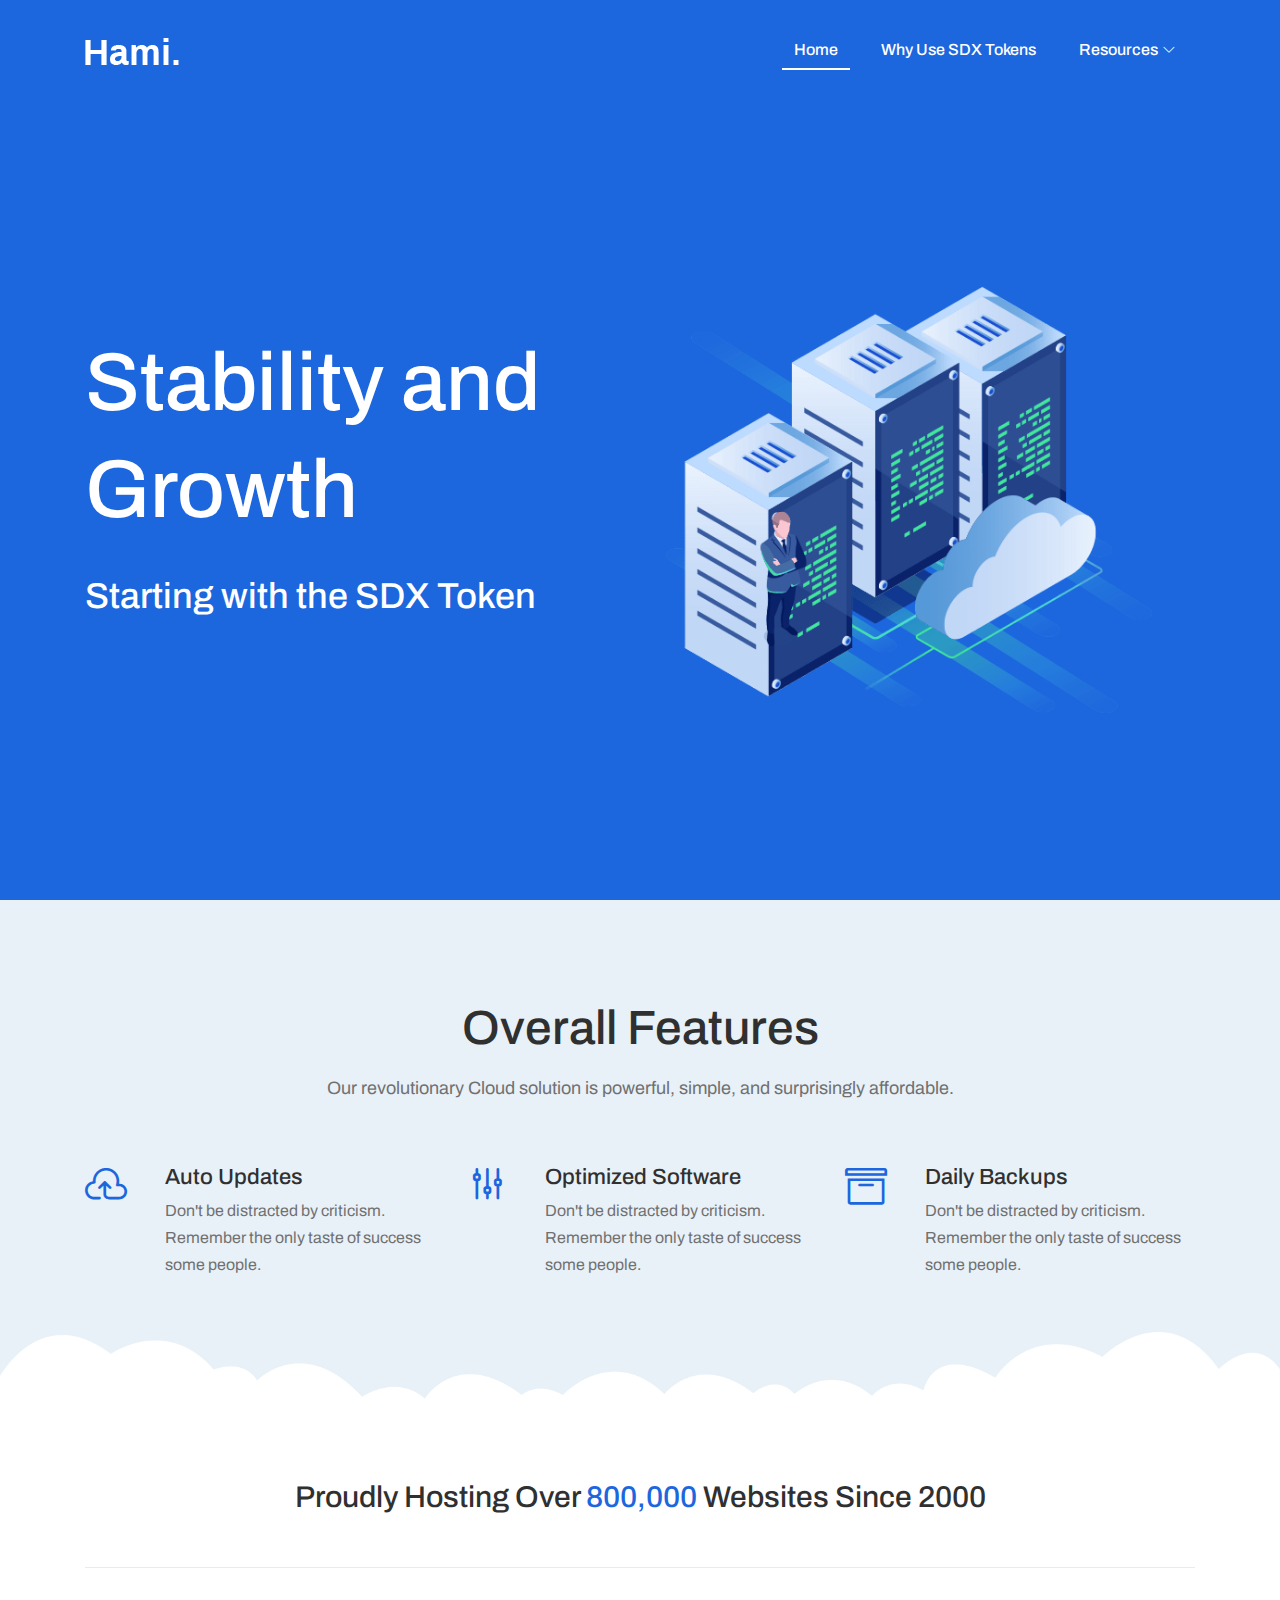
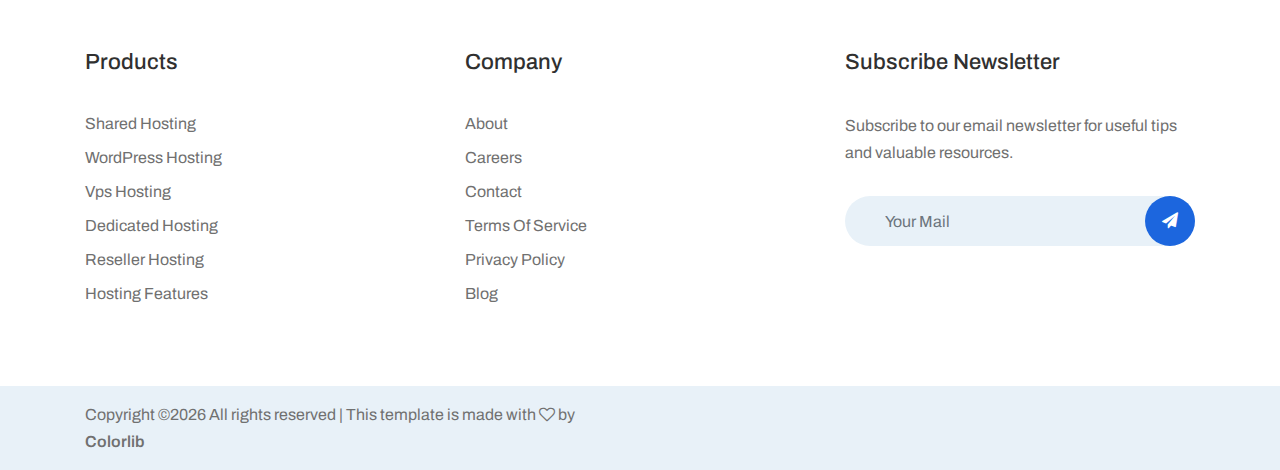
==== commit 9de5ab9e: "Major start" ====
--- a/index.html
+++ b/index.html
@@ -8,7 +8,7 @@
     <meta name="viewport" content="width=device-width, initial-scale=1, shrink-to-fit=no">
 
     <!-- Title -->
-    <title>Hami - Web Hosting HTML Template</title>
+    <title>SDX Tokens - A Stable Coin for Balanced Growth</title>
 
     <!-- Favicon -->
     <link rel="icon" href="./img/core-img/favicon.png">
@@ -27,38 +27,6 @@
 
     <!-- Header Area Start -->
     <header class="header-area">
-        <!-- Top Header Area Start -->
-        <div class="top-header-area">
-            <div class="container">
-                <div class="row">
-
-                    <div class="col-6">
-                        <div class="top-header-content">
-                            <a href="#"><i class="fa fa-phone" aria-hidden="true"></i> <span>Call Us: 001-1234-88888</span></a>
-                            <a href="#"><i class="fa fa-envelope" aria-hidden="true"></i> <span>Email: info.cololib@gmail.com</span></a>
-                        </div>
-                    </div>
-
-                    <div class="col-6">
-                        <div class="top-header-content">
-                            <!-- Login -->
-                            <a href="#"><i class="fa fa-lock" aria-hidden="true"></i> <span>Login / Register</span></a>
-                            <!-- Language -->
-                            <div class="dropdown">
-                                <a class="btn pr-0 dropdown-toggle" href="#" role="button" id="langdropdown" data-toggle="dropdown" aria-haspopup="true" aria-expanded="false"><img src="img/core-img/eng.png" alt=""> English</a>
-                                <div class="dropdown-menu dropdown-menu-right" aria-labelledby="langdropdown">
-                                    <a class="dropdown-item" href="#">- Latvian</a>
-                                    <a class="dropdown-item" href="#">- Hindi</a>
-                                    <a class="dropdown-item" href="#">- Bangla</a>
-                                </div>
-                            </div>
-                        </div>
-                    </div>
-
-                </div>
-            </div>
-        </div>
-        <!-- Top Header Area End -->
 
         <!-- Main Header Start -->
         <div class="main-header-area">
@@ -85,35 +53,17 @@
                             <div class="classynav">
                                 <ul id="nav">
                                     <li class="active"><a href="./index.html">Home</a></li>
-                                    <li><a href="./hosting.html">Hosting</a></li>
-                                    <li><a href="#">Pages</a>
+                                    <li><a href="./about.html">Why use SDX Tokens</a></li>
+                                    <li><a href="#">Resources</a>
                                         <ul class="dropdown">
-                                            <li><a href="./index.html">- Home</a></li>
-                                            <li><a href="./hosting.html">- Hosting</a></li>
-                                            <li><a href="./about.html">- About</a></li>
-                                            <li><a href="./blog.html">- Blog</a></li>
-                                            <li><a href="./single-blog.html">- Blog Details</a></li>
-                                            <li><a href="./404.html">- 404</a></li>
-                                            <li><a href="./coming-soon.html">- Coming Soon</a></li>
-                                            <li><a href="#">- Dropdown</a>
-                                                <ul class="dropdown">
-                                                    <li><a href="#">- Dropdown Item</a></li>
-                                                    <li><a href="#">- Dropdown Item</a></li>
-                                                    <li><a href="#">- Dropdown Item</a></li>
-                                                    <li><a href="#">- Dropdown Item</a></li>
-                                                </ul>
-                                            </li>
+                                            <li><a href="./index.html">Whitepaper</a></li>
+                                            <li><a href="./hosting.html">Disclosure Document</a></li>
+                                            <li><a href="./about.html">Token Sale Agreement</a></li>
                                         </ul>
                                     </li>
-                                    <li><a href="./about.html">About</a></li>
-                                    <li><a href="./blog.html">Blog</a></li>
-                                    <li><a href="#">Contact</a></li>
+                                    <!--<li><a href="./blog.html">Blog</a></li>-->
                                 </ul>
 
-                                <!-- Live Chat -->
-                                <div class="live-chat-btn ml-5 mt-4 mt-lg-0 ml-md-4">
-                                    <a href="#" class="btn hami-btn live--chat--btn"><i class="fa fa-comments" aria-hidden="true"></i> Live Chat</a>
-                                </div>
                             </div>
                             <!-- Nav End -->
                         </div>
@@ -128,12 +78,13 @@
     <section class="welcome-area">
 
         <!-- Welcome Pattern -->
-        <div class="welcome-pattern">
-            <img src="img/core-img/welcome-pattern.png" alt="">
-        </div>
+        <!--<div class="welcome-pattern">-->
+            <!--<img src="img/core-img/welcome-pattern.png" alt="">-->
+        <!--</div>-->
 
         <!-- Welcome Slide -->
         <div class="welcome-slides owl-carousel">
+
 
             <!-- Single Welcome Slide -->
             <div class="single-welcome-slide">
@@ -144,34 +95,8 @@
                             <!-- Welcome Text -->
                             <div class="col-12 col-md-9 col-lg-7">
                                 <div class="welcome-text mb-50">
-                                    <h2 data-animation="fadeInLeftBig" data-delay="200ms" data-duration="1s">The Best <br> Web Hosting</h2>
-                                    <h3 data-animation="fadeInLeftBig" data-delay="400ms" data-duration="1s">Starting at <span>$7.99</span> $2.95/month*</h3>
-                                    <p data-animation="fadeInLeftBig" data-delay="600ms" data-duration="1s">Everything you will EVER need to Host and Manage your Website!</p>
-                                    <a href="#" class="btn hami-btn btn-2" data-animation="fadeInLeftBig" data-delay="800ms" data-duration="1s">Get Start Now!</a>
-                                </div>
-                            </div>
-                        </div>
-                    </div>
-                </div>
-                <!-- Welcome Thumbnail -->
-                <div class="welcome-thumbnail">
-                    <img src="img/bg-img/1.png" alt="">
-                </div>
-            </div>
-
-            <!-- Single Welcome Slide -->
-            <div class="single-welcome-slide">
-                <!-- Welcome Content -->
-                <div class="welcome-content h-100">
-                    <div class="container h-100">
-                        <div class="row h-100 align-items-center">
-                            <!-- Welcome Text -->
-                            <div class="col-12 col-md-9 col-lg-7">
-                                <div class="welcome-text mb-50">
-                                    <h2 data-animation="fadeInUpBig" data-delay="200ms" data-duration="1s">The Best <br> Web Hosting</h2>
-                                    <h3 data-animation="fadeInUpBig" data-delay="400ms" data-duration="1s">Starting at <span>$7.99</span> $2.95/month*</h3>
-                                    <p data-animation="fadeInUpBig" data-delay="600ms" data-duration="1s">Everything you will EVER need to Host and Manage your Website!</p>
-                                    <a href="#" class="btn hami-btn btn-2" data-animation="fadeInUpBig" data-delay="800ms" data-duration="1s">Get Start Now!</a>
+                                    <h2 data-animation="fadeInUpBig" data-delay="200ms" data-duration="1s">Stability and Growth</h2>
+                                    <h3 data-animation="fadeInUpBig" data-delay="400ms" data-duration="1s">Starting with the SDX Token</h3>
                                 </div>
                             </div>
                         </div>
@@ -185,58 +110,8 @@
 
         </div>
 
-        <!-- Clouds -->
-        <div class="clouds">
-            <img src="img/core-img/cloud-1.png" alt="" class="cloud-1">
-            <img src="img/core-img/cloud-2.png" alt="" class="cloud-2">
-            <img src="img/core-img/cloud-3.png" alt="" class="cloud-3">
-            <img src="img/core-img/cloud-4.png" alt="" class="cloud-4">
-            <img src="img/core-img/cloud-5.png" alt="" class="cloud-5">
-        </div>
     </section>
     <!-- Welcome Area End -->
-
-    <!-- Find Domain Area Start -->
-    <section class="find-domain-area section-padding-100-0">
-        <div class="container">
-            <div class="row align-items-center">
-                <div class="col-12 col-md-4">
-                    <div class="domain-text mb-100">
-                        <h2>Find Your Perfect Domain Name</h2>
-                        <h6>Only $7 for the first year</h6>
-                    </div>
-                </div>
-                <div class="col-12 col-md-8">
-                    <div class="domain-search-form mb-100">
-                        <!-- Search Form -->
-                        <form action="#" method="post" class="form-inline">
-                            <input type="search" placeholder="Enter Your Domain Name Here">
-                            <select name="domain-extension" id="domainExtension">
-                                <option value=".com">.COM</option>
-                                <option value=".com">.NET</option>
-                                <option value=".com">.ORG</option>
-                                <option value=".com">.US</option>
-                                <option value=".com">.BIZ</option>
-                                <option value=".com">.CO</option>
-                            </select>
-                            <button type="submit">Search Domain</button>
-                        </form>
-
-                        <!-- Domain Price Help -->
-                        <div class="domain-price-help mt-50 d-flex align-items-center justify-content-between">
-                            <p>.COM $5.75</p>
-                            <p>.NET $9.45</p>
-                            <p>.ORG $7.50</p>
-                            <p>.US $5.99</p>
-                            <p>.BIZ $9.99</p>
-                            <p>.CO $6.0</p>
-                        </div>
-                    </div>
-                </div>
-            </div>
-        </div>
-    </section>
-    <!-- Find Domain Area End -->
 
     <!-- Features Area Start -->
     <section class="hami-features-area bg-gray section-padding-100">
@@ -292,45 +167,6 @@
                     </div>
                 </div>
 
-                <!-- Single Feature Area -->
-                <div class="col-12 col-sm-6 col-lg-4">
-                    <div class="single-feature-area d-flex mb-50">
-                        <div class="feature-icon">
-                            <i class="icon_globe-2"></i>
-                        </div>
-                        <div class="feature-text">
-                            <h5>Wide Networking</h5>
-                            <p>Don't be distracted by criticism. Remember the only taste of success some people.</p>
-                        </div>
-                    </div>
-                </div>
-
-                <!-- Single Feature Area -->
-                <div class="col-12 col-sm-6 col-lg-4">
-                    <div class="single-feature-area d-flex mb-50">
-                        <div class="feature-icon">
-                            <i class="icon_shield"></i>
-                        </div>
-                        <div class="feature-text">
-                            <h5>Protected</h5>
-                            <p>Don't be distracted by criticism. Remember the only taste of success some people.</p>
-                        </div>
-                    </div>
-                </div>
-
-                <!-- Single Feature Area -->
-                <div class="col-12 col-sm-6 col-lg-4">
-                    <div class="single-feature-area d-flex mb-50">
-                        <div class="feature-icon">
-                            <i class="icon_headphones"></i>
-                        </div>
-                        <div class="feature-text">
-                            <h5>Free Support</h5>
-                            <p>Don't be distracted by criticism. Remember the only taste of success some people.</p>
-                        </div>
-                    </div>
-                </div>
-
             </div>
         </div>
 
@@ -340,158 +176,6 @@
         </div>
     </section>
     <!-- Features Area End -->
-
-    <!-- Price Plan Area Start -->
-    <section class="hami-price-plan-area mt-50">
-        <div class="container">
-            <div class="row">
-                <!-- Section Heading -->
-                <div class="col-12">
-                    <div class="section-heading text-center">
-                        <h2>Choose Your Web Hosting Plan</h2>
-                        <p>You want custom hosting plan. No hidden charge.</p>
-                    </div>
-                </div>
-            </div>
-
-            <div class="row justify-content-center">
-
-                <!-- Single Price Plan -->
-                <div class="col-12 col-md-6 col-lg-4">
-                    <div class="single-price-plan mb-100">
-                        <!-- Title -->
-                        <div class="price-plan-title">
-                            <h4>Standard Hosting</h4>
-                            <p>On sale - Save 50%</p>
-                        </div>
-                        <!-- Value -->
-                        <div class="price-plan-value">
-                            <h2><span>$</span>1.99</h2>
-                            <p>/per month</p>
-                        </div>
-                        <!-- Button -->
-                        <a href="#" class="btn hami-btn w-100 mb-30">Get Started</a>
-                        <!-- Description -->
-                        <div class="price-plan-desc">
-                            <p><i class="icon_check"></i> Unlimited Number of Websites</p>
-                            <p><i class="icon_check"></i> Unlimited Email Accounts</p>
-                            <p><i class="icon_check"></i> Unlimited Bandwidth</p>
-                            <p><i class="icon_check"></i> 2X Processing Power &amp; Memory</p>
-                        </div>
-                        <!-- View All Feature Button -->
-                        <a href="#" class="btn view-all-btn">Click here to see all features</a>
-                    </div>
-                </div>
-
-                <!-- Single Price Plan -->
-                <div class="col-12 col-md-6 col-lg-4">
-                    <div class="single-price-plan active mb-100">
-                        <!-- Popular Tag -->
-                        <div class="popular-tag">
-                            <i class="icon_star"></i> Best Plan <i class="icon_star"></i>
-                        </div>
-                        <!-- Title -->
-                        <div class="price-plan-title">
-                            <h4>Advanced Hosting</h4>
-                            <p>On sale - Save 70%</p>
-                        </div>
-                        <!-- Value -->
-                        <div class="price-plan-value">
-                            <h2><span>$</span>3.99</h2>
-                            <p>/per month</p>
-                        </div>
-                        <!-- Button -->
-                        <a href="#" class="btn hami-btn w-100 mb-30">Get Started</a>
-                        <!-- Description -->
-                        <div class="price-plan-desc">
-                            <p><i class="icon_check"></i> Unlimited Number of Websites</p>
-                            <p><i class="icon_check"></i> Unlimited Email Accounts</p>
-                            <p><i class="icon_check"></i> Unlimited Bandwidth</p>
-                            <p><i class="icon_check"></i> 2X Processing Power &amp; Memory</p>
-                        </div>
-                        <!-- View All Feature Button -->
-                        <a href="#" class="btn view-all-btn">Click here to see all features</a>
-                    </div>
-                </div>
-
-                <!-- Single Price Plan -->
-                <div class="col-12 col-md-6 col-lg-4">
-                    <div class="single-price-plan mb-100">
-                        <!-- Title -->
-                        <div class="price-plan-title">
-                            <h4>Unlimited Hosting</h4>
-                            <p>On sale - Save 50%</p>
-                        </div>
-                        <!-- Value -->
-                        <div class="price-plan-value">
-                            <h2><span>$</span>7.99</h2>
-                            <p>/per month</p>
-                        </div>
-                        <!-- Button -->
-                        <a href="#" class="btn hami-btn w-100 mb-30">Get Started</a>
-                        <!-- Description -->
-                        <div class="price-plan-desc">
-                            <p><i class="icon_check"></i> Unlimited Number of Websites</p>
-                            <p><i class="icon_check"></i> Unlimited Email Accounts</p>
-                            <p><i class="icon_check"></i> Unlimited Bandwidth</p>
-                            <p><i class="icon_check"></i> 2X Processing Power &amp; Memory</p>
-                        </div>
-                        <!-- View All Feature Button -->
-                        <a href="#" class="btn view-all-btn">Click here to see all features</a>
-                    </div>
-                </div>
-
-            </div>
-        </div>
-    </section>
-    <!-- Price Plan Area End -->
-
-    <!-- Call To Action Area Start -->
-    <section class="hami-call-to-action bg-gray section-padding-100-0">
-        <div class="container">
-            <div class="row align-items-center">
-                <div class="col-12 col-md-6">
-                    <div class="cta-thumbnail mb-100">
-                        <img src="img/bg-img/2.png" alt="">
-                    </div>
-                </div>
-                <div class="col-12 col-md-6">
-                    <div class="cta--content mb-100">
-                        <h2>Up to 70% Discount with FREE Domain Name Registration Included!</h2>
-                        <!-- Description -->
-                        <div class="cta-desc mb-50">
-                            <h6><i class="icon_check"></i> FREE Domain Name</h6>
-                            <h6><i class="icon_check"></i> FREE Email Address</h6>
-                            <h6><i class="icon_check"></i> Plenty of Disk Space</h6>
-                            <h6><i class="icon_check"></i> FREE Website Builder</h6>
-                            <h6><i class="icon_check"></i> FREE Marketing Tools</h6>
-                            <h6><i class="icon_check"></i> 1-Click WordPress Install</h6>
-                        </div>
-                        <!-- Button -->
-                        <a href="#" class="btn hami-btn">Get Start Now!</a>
-                    </div>
-                </div>
-            </div>
-        </div>
-    </section>
-    <!-- Call To Action Area End -->
-
-    <!-- Support Area Start -->
-    <section class="hami-support-area bg-gray">
-        <div class="container">
-            <div class="row">
-                <div class="col-12">
-                    <div class="support-text">
-                        <h2>Need help? Call our award-winning support team 24/7: +65 1234-6868</h2>
-                    </div>
-                </div>
-            </div>
-        </div>
-
-        <!-- Support Pattern -->
-        <div class="support-pattern" style="background-image: url(img/core-img/support-pattern.png);"></div>
-    </section>
-    <!-- Support Area End -->
 
     <!-- Call To Action Area Start -->
     <section class="hami-cta-area">
@@ -529,41 +213,6 @@
                         </div>
                     </div>
 
-                    <!-- Single Footer Widget Area -->
-                    <div class="col-6 col-sm-4 col-lg-2">
-                        <div class="single-footer-widget mb-80">
-                            <!-- Widget Title -->
-                            <h5 class="widget-title">Programs</h5>
-
-                            <!-- Footer Nav -->
-                            <ul class="footer-nav">
-                                <li><a href="#">WordPress</a></li>
-                                <li><a href="#">Affiliates</a></li>
-                                <li><a href="#">Marketing services</a></li>
-                                <li><a href="#">WordPress guide</a></li>
-                                <li><a href="#">Testimonials</a></li>
-                                <li><a href="#">Awards &amp; Reviews</a></li>
-                            </ul>
-                        </div>
-                    </div>
-
-                    <!-- Single Footer Widget Area -->
-                    <div class="col-6 col-sm-4 col-lg-2">
-                        <div class="single-footer-widget mb-80">
-                            <!-- Widget Title -->
-                            <h5 class="widget-title">Products</h5>
-
-                            <!-- Footer Nav -->
-                            <ul class="footer-nav">
-                                <li><a href="#">Shared hosting</a></li>
-                                <li><a href="#">WordPress hosting</a></li>
-                                <li><a href="#">Vps hosting</a></li>
-                                <li><a href="#">Dedicated hosting</a></li>
-                                <li><a href="#">Reseller hosting</a></li>
-                                <li><a href="#">Hosting features</a></li>
-                            </ul>
-                        </div>
-                    </div>
 
                     <!-- Single Footer Widget Area -->
                     <div class="col-6 col-sm-4 col-lg-2">
@@ -597,14 +246,6 @@
                                 <button type="submit"><i class="fa fa-paper-plane" aria-hidden="true"></i></button>
                             </form>
 
-                            <!-- Social Info -->
-                            <div class="social-info">
-                                <a href="#" class="facebook"><i class="fa fa-facebook" aria-hidden="true"></i></a>
-                                <a href="#" class="twitter"><i class="fa fa-twitter" aria-hidden="true"></i></a>
-                                <a href="#" class="google-plus"><i class="fa fa-google-plus" aria-hidden="true"></i></a>
-                                <a href="#" class="instagram"><i class="fa fa-instagram" aria-hidden="true"></i></a>
-                                <a href="#" class="youtube"><i class="fa fa-youtube" aria-hidden="true"></i></a>
-                            </div>
                         </div>
                     </div>
 
@@ -626,16 +267,6 @@
                         </div>
                     </div>
                     <div class="col-12 col-md-6">
-                        <!-- Payment Methods -->
-                        <div class="payments-methods d-flex align-items-center">
-                            <p>Payments We Accept</p>
-                            <i class="fa fa-cc-visa" aria-hidden="true"></i>
-                            <i class="fa fa-cc-mastercard" aria-hidden="true"></i>
-                            <i class="fa fa-cc-discover" aria-hidden="true"></i>
-                            <i class="fa fa-cc-amex" aria-hidden="true"></i>
-                            <i class="fa fa-cc-paypal" aria-hidden="true"></i>
-                            <i class="fa fa-cc-stripe" aria-hidden="true"></i>
-                        </div>
                     </div>
                 </div>
             </div>
@@ -657,4 +288,4 @@
 
 </body>
 
-</html>+</html>
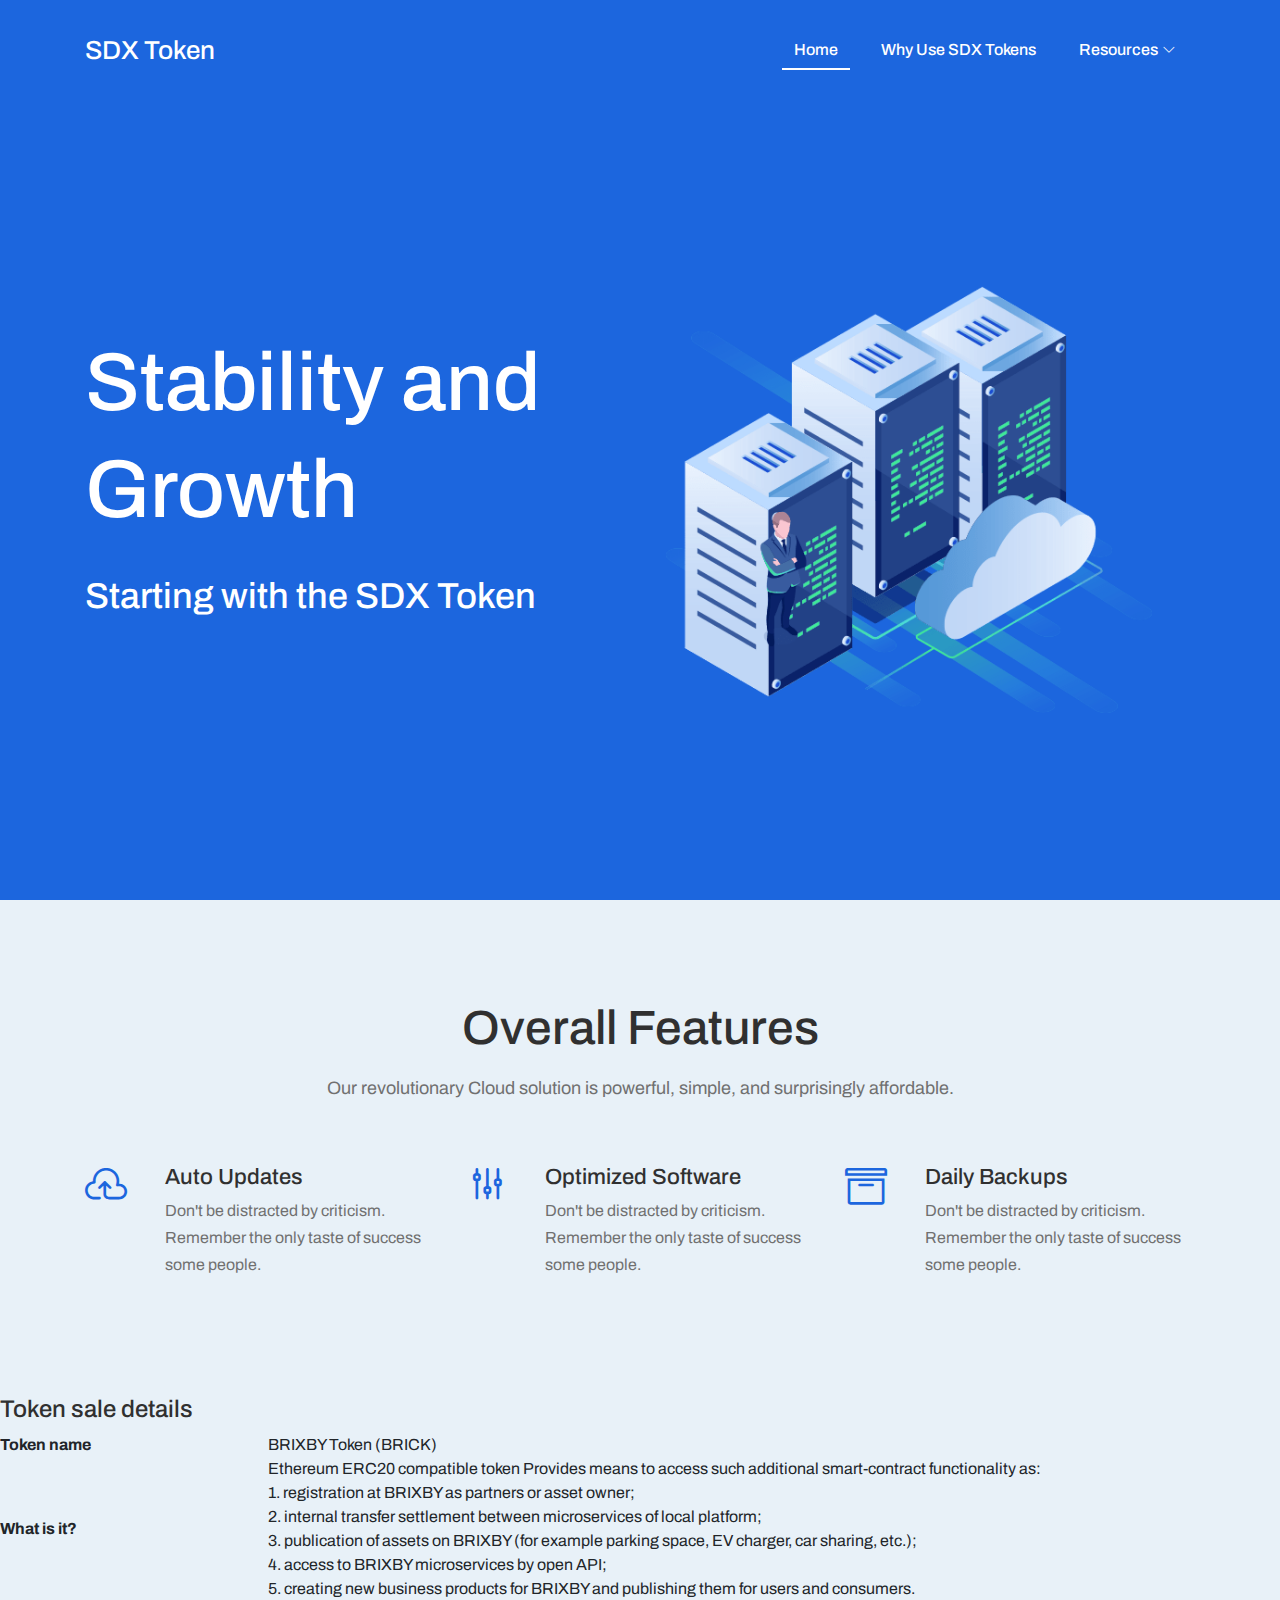
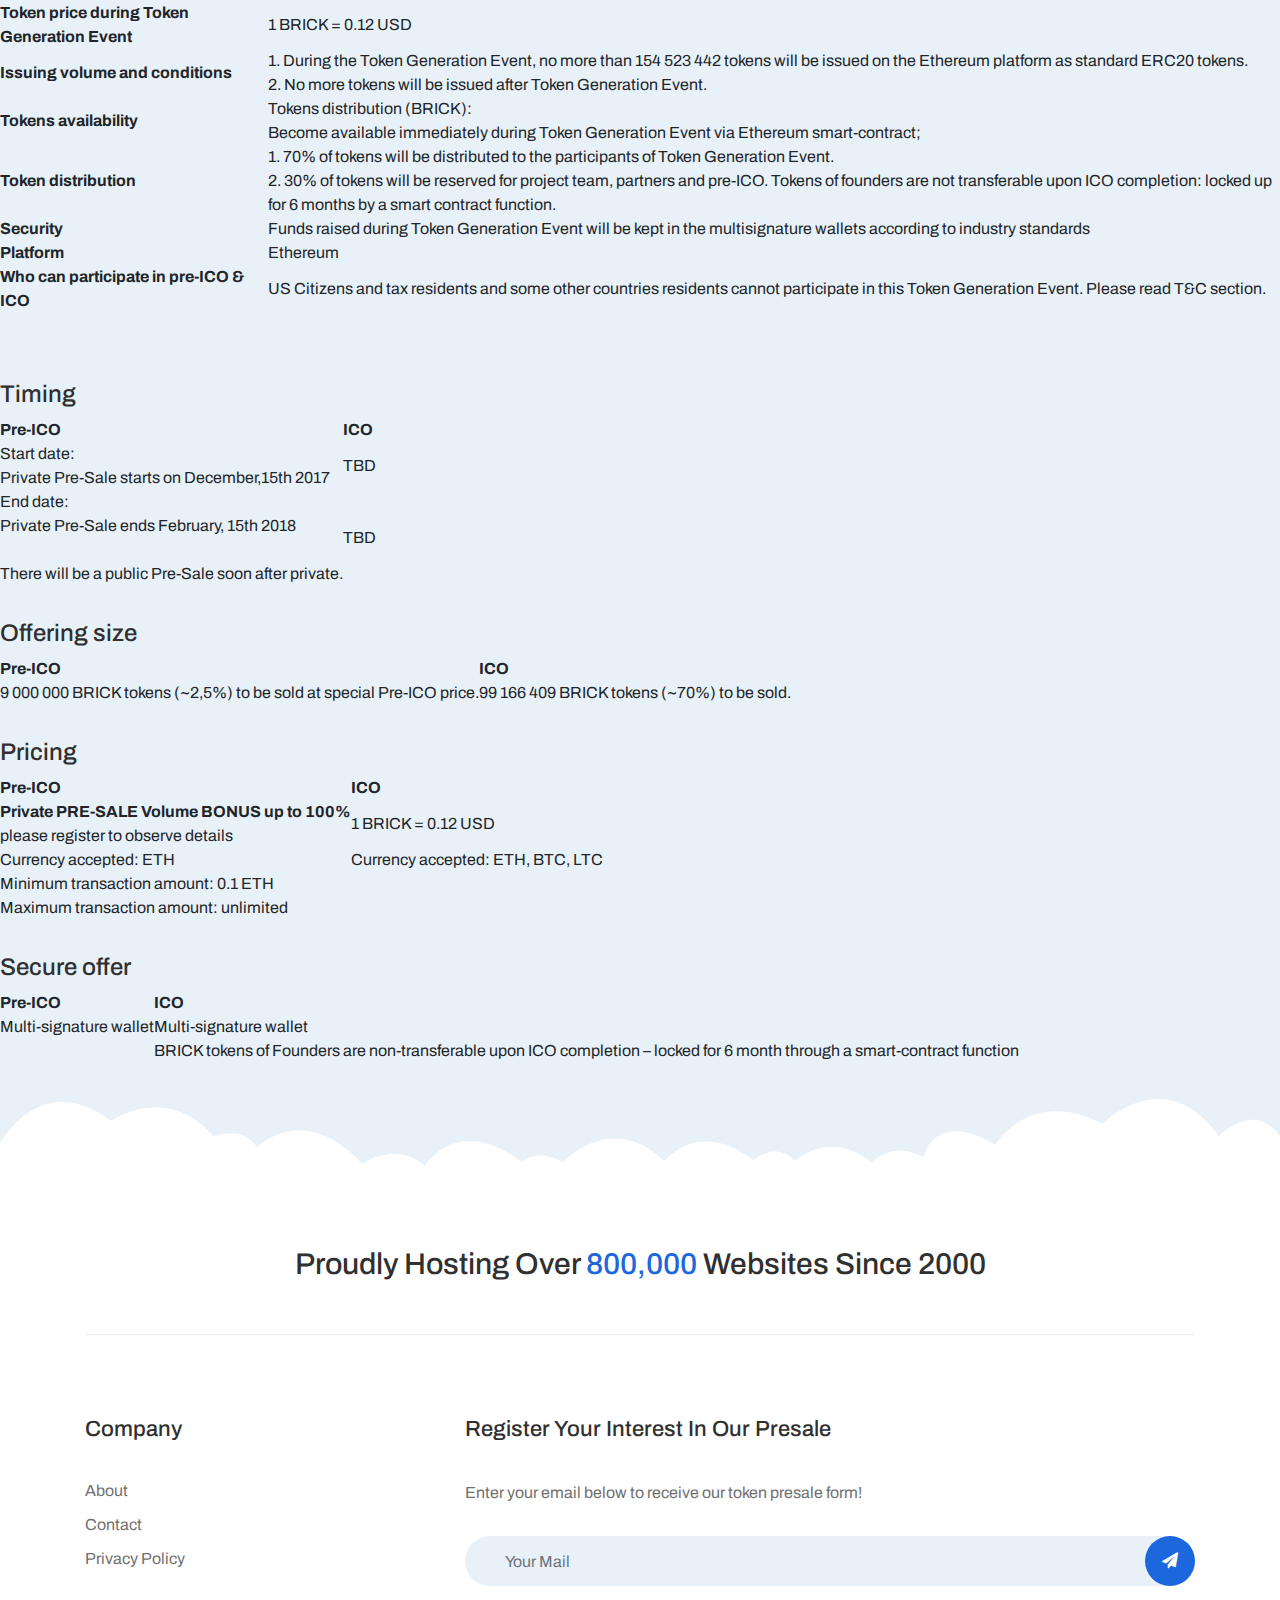
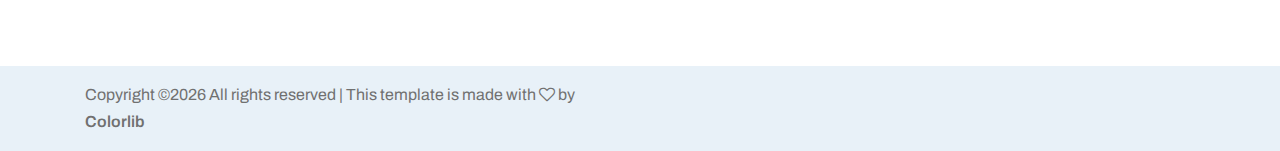
==== commit ed5f984d: "more updates" ====
--- a/index.html
+++ b/index.html
@@ -36,7 +36,7 @@
                     <nav class="classy-navbar justify-content-between" id="hamiNav">
 
                         <!-- Logo -->
-                        <a class="nav-brand" href="index.html"><img src="./img/core-img/logo.png" alt=""></a>
+                        <a class="nav-brand" href="index.html"><font color="white">SDX Token</font></a>
 
                         <!-- Navbar Toggler -->
                         <div class="classy-navbar-toggler">
@@ -170,6 +170,167 @@
             </div>
         </div>
 
+        <!--Token Details-->
+        
+				<div class="sc_content content_wrap"><div class="vc_empty_space" style="height: 4.1em"><span class="vc_empty_space_inner"></span></div>
+				<h4 style="text-align: left" class="vc_custom_heading class=&quot;sc_services_item_title&quot; vc_custom_1506430468104">Token sale details</h4>
+					<div class="wpb_text_column wpb_content_element ">
+						<div class="wpb_wrapper">
+							
+				<table id="tablepress-1" class="tablepress tablepress-id-1">
+				<tbody class="row-hover">
+				<tr class="row-1 odd">
+					<td class="column-1"><strong>Token name</strong></td><td class="column-2">BRIXBY Token (BRICK)</td>
+				</tr>
+				<tr class="row-2 even">
+					<td class="column-1"><strong>What is it?</strong></td><td class="column-2">Ethereum ERC20 compatible token Provides means to access such additional smart-contract functionality as:<br>
+				1. registration at BRIXBY as partners or asset owner;<br>
+				2. internal transfer settlement between microservices of local platform;<br>
+				3. publication of assets on BRIXBY (for example parking space, EV charger, car sharing, etc.);<br>
+				4. access to BRIXBY microservices by open API;<br>
+				5. creating new business products for BRIXBY and publishing them for users and consumers.<br>
+				</td>
+				</tr>
+				<tr class="row-3 odd">
+					<td class="column-1"><strong>Token price during Token Generation Event</strong></td><td class="column-2">1 BRICK = 0.12 USD</td>
+				</tr>
+				<tr class="row-4 even">
+					<td class="column-1"><strong>Issuing volume and conditions</strong></td><td class="column-2">1.	During the Token Generation Event, no more than 154 523 442 tokens will be issued on the Ethereum platform as standard ERC20 tokens.<br>
+				2.	No more tokens will be issued after Token Generation Event. <br>
+				</td>
+				</tr>
+				<tr class="row-5 odd">
+					<td class="column-1"><strong>Tokens availability</strong></td><td class="column-2">Tokens distribution (BRICK):<br>
+				Become available immediately during Token Generation Event via Ethereum smart-contract;<br>
+				</td>
+				</tr>
+				<tr class="row-6 even">
+					<td class="column-1"><strong>Token distribution</strong></td><td class="column-2">1.	70% of tokens will be distributed to the participants of Token Generation Event.<br>
+				2.	30% of tokens will be reserved for project team, partners and pre-ICO. Tokens of founders are not transferable upon ICO completion: locked up for 6 months by a smart contract function.</td>
+				</tr>
+				<tr class="row-7 odd">
+					<td class="column-1"><strong>Security</strong></td><td class="column-2">Funds raised during Token Generation Event will be kept in the multisignature wallets according to industry standards</td>
+				</tr>
+				<tr class="row-8 even">
+					<td class="column-1"><strong>Platform</strong></td><td class="column-2">Ethereum</td>
+				</tr>
+				<tr class="row-9 odd">
+					<td class="column-1"><strong> Who can participate in pre-ICO &amp; ICO</strong></td><td class="column-2">US Citizens and tax residents and some other countries residents cannot participate in this Token Generation Event. Please read T&amp;C section.</td>
+				</tr>
+				</tbody>
+				</table>
+
+
+						</div>
+					</div>
+				<div class="vc_empty_space" style="height: 4.1em"><span class="vc_empty_space_inner"></span></div>
+				<h4 style="text-align: left" class="vc_custom_heading class=&quot;sc_services_item_title&quot; vc_custom_1506430350513">Timing</h4>
+					<div class="wpb_text_column wpb_content_element ">
+						<div class="wpb_wrapper">
+							
+				<table id="tablepress-3" class="tablepress tablepress-id-3">
+				<thead>
+				<tr class="row-1 odd">
+					<th class="column-1">Pre-ICO </th><th class="column-2">ICO </th>
+				</tr>
+				</thead>
+				<tbody class="row-hover">
+				<tr class="row-2 even">
+					<td class="column-1">Start date:<br>
+				Private Pre-Sale starts on December,15th 2017</td><td class="column-2">TBD</td>
+				</tr>
+				<tr class="row-3 odd">
+					<td class="column-1">End date: <br>
+				Private Pre-Sale ends February, 15th 2018<br>
+				<br>
+				There will be a public Pre-Sale soon after private.</td><td class="column-2">TBD</td>
+				</tr>
+				</tbody>
+				</table>
+
+
+						</div>
+					</div>
+				<div class="vc_empty_space" style="height: 2em"><span class="vc_empty_space_inner"></span></div>
+				<h4 style="text-align: left" class="vc_custom_heading class=&quot;sc_services_item_title&quot; vc_custom_1506430383506">Offering size</h4>
+					<div class="wpb_text_column wpb_content_element ">
+						<div class="wpb_wrapper">
+							
+				<table id="tablepress-4" class="tablepress tablepress-id-4">
+				<thead>
+				<tr class="row-1 odd">
+					<th class="column-1">Pre-ICO </th><th class="column-2">ICO </th>
+				</tr>
+				</thead>
+				<tbody class="row-hover">
+				<tr class="row-2 even">
+					<td class="column-1">9 000 000 BRICK tokens (~2,5%) to be sold at special Pre-ICO price.</td><td class="column-2">99 166 409 BRICK tokens (~70%) to be sold.</td>
+				</tr>
+				<tr class="row-3 odd">
+					<td class="column-1"></td><td class="column-2"></td>
+				</tr>
+				</tbody>
+				</table>
+
+
+						</div>
+					</div>
+				<div class="vc_empty_space" style="height: 2em"><span class="vc_empty_space_inner"></span></div>
+				<h4 style="text-align: left" class="vc_custom_heading class=&quot;sc_services_item_title&quot; vc_custom_1506430419043">Pricing</h4>
+					<div class="wpb_text_column wpb_content_element ">
+						<div class="wpb_wrapper">
+							
+				<table id="tablepress-5" class="tablepress tablepress-id-5">
+				<thead>
+				<tr class="row-1 odd">
+					<th class="column-1">Pre-ICO </th><th class="column-2">ICO </th>
+				</tr>
+				</thead>
+				<tbody class="row-hover">
+				<tr class="row-2 even">
+					<td class="column-1"><strong>Private PRE-SALE Volume BONUS up to 100%</strong><br>
+				please register to observe details </td><td class="column-2">1 BRICK = 0.12 USD</td>
+				</tr>
+				<tr class="row-3 odd">
+					<td class="column-1">Currency accepted: ETH</td><td class="column-2">Currency accepted: ETH, BTC, LTC</td>
+				</tr>
+				<tr class="row-4 even">
+					<td class="column-1">Minimum transaction amount: 0.1 ETH<br>
+				Maximum transaction amount: unlimited</td><td class="column-2"></td>
+				</tr>
+				</tbody>
+				</table>
+
+
+						</div>
+					</div>
+				<div class="vc_empty_space" style="height: 2em"><span class="vc_empty_space_inner"></span></div>
+				<h4 style="text-align: left" class="vc_custom_heading class=&quot;sc_services_item_title&quot; vc_custom_1506430504341">Secure offer</h4>
+					<div class="wpb_text_column wpb_content_element ">
+						<div class="wpb_wrapper">
+							
+				<table id="tablepress-6" class="tablepress tablepress-id-6">
+				<thead>
+				<tr class="row-1 odd">
+					<th class="column-1">Pre-ICO </th><th class="column-2">ICO </th>
+				</tr>
+				</thead>
+				<tbody class="row-hover">
+				<tr class="row-2 even">
+					<td class="column-1">Multi-signature wallet</td><td class="column-2">Multi-signature wallet</td>
+				</tr>
+				<tr class="row-3 odd">
+					<td class="column-1"></td><td class="column-2">BRICK tokens of Founders are non-transferable upon ICO completion – locked for 6 month through a smart-contract function</td>
+				</tr>
+				</tbody>
+				</table>
+
+
+		</div>
+	</div>
+<div class="vc_empty_space" style="height: 2em"><span class="vc_empty_space_inner"></span></div>
+</div>
+
         <!-- Feature Pattern -->
         <div class="feature-pattern">
             <img src="img/core-img/welcome-pattern.png" alt="">
@@ -196,26 +357,7 @@
                 <div class="row justify-content-between">
 
                     <!-- Single Footer Widget Area -->
-                    <div class="col-6 col-sm-4 col-lg-2">
-                        <div class="single-footer-widget mb-80">
-                            <!-- Widget Title -->
-                            <h5 class="widget-title">Products</h5>
-
-                            <!-- Footer Nav -->
-                            <ul class="footer-nav">
-                                <li><a href="#">Shared hosting</a></li>
-                                <li><a href="#">WordPress hosting</a></li>
-                                <li><a href="#">Vps hosting</a></li>
-                                <li><a href="#">Dedicated hosting</a></li>
-                                <li><a href="#">Reseller hosting</a></li>
-                                <li><a href="#">Hosting features</a></li>
-                            </ul>
-                        </div>
-                    </div>
-
-
-                    <!-- Single Footer Widget Area -->
-                    <div class="col-6 col-sm-4 col-lg-2">
+                    <div class="col-6 col-sm-6 col-lg-4">
                         <div class="single-footer-widget mb-80">
                             <!-- Widget Title -->
                             <h5 class="widget-title">Company</h5>
@@ -223,22 +365,19 @@
                             <!-- Footer Nav -->
                             <ul class="footer-nav">
                                 <li><a href="#">About</a></li>
-                                <li><a href="#">Careers</a></li>
                                 <li><a href="#">Contact</a></li>
-                                <li><a href="#">Terms of service</a></li>
                                 <li><a href="#">Privacy policy</a></li>
-                                <li><a href="#">Blog</a></li>
                             </ul>
                         </div>
                     </div>
 
                     <!-- Single Footer Widget Area -->
-                    <div class="col-12 col-sm-8 col-lg-4">
+                    <div class="col-12 col-sm-6 col-lg-8">
                         <div class="single-footer-widget mb-80">
                             <!-- Widget Title -->
-                            <h5 class="widget-title">Subscribe Newsletter</h5>
-
-                            <p>Subscribe to our email newsletter for useful tips and valuable resources.</p>
+                            <h5 class="widget-title">Register Your Interest in Our Presale</h5>
+
+                            <p>Enter your email below to receive our token presale form!</p>
 
                             <!-- Newsletter Form -->
                             <form action="index.html" class="nl-form">
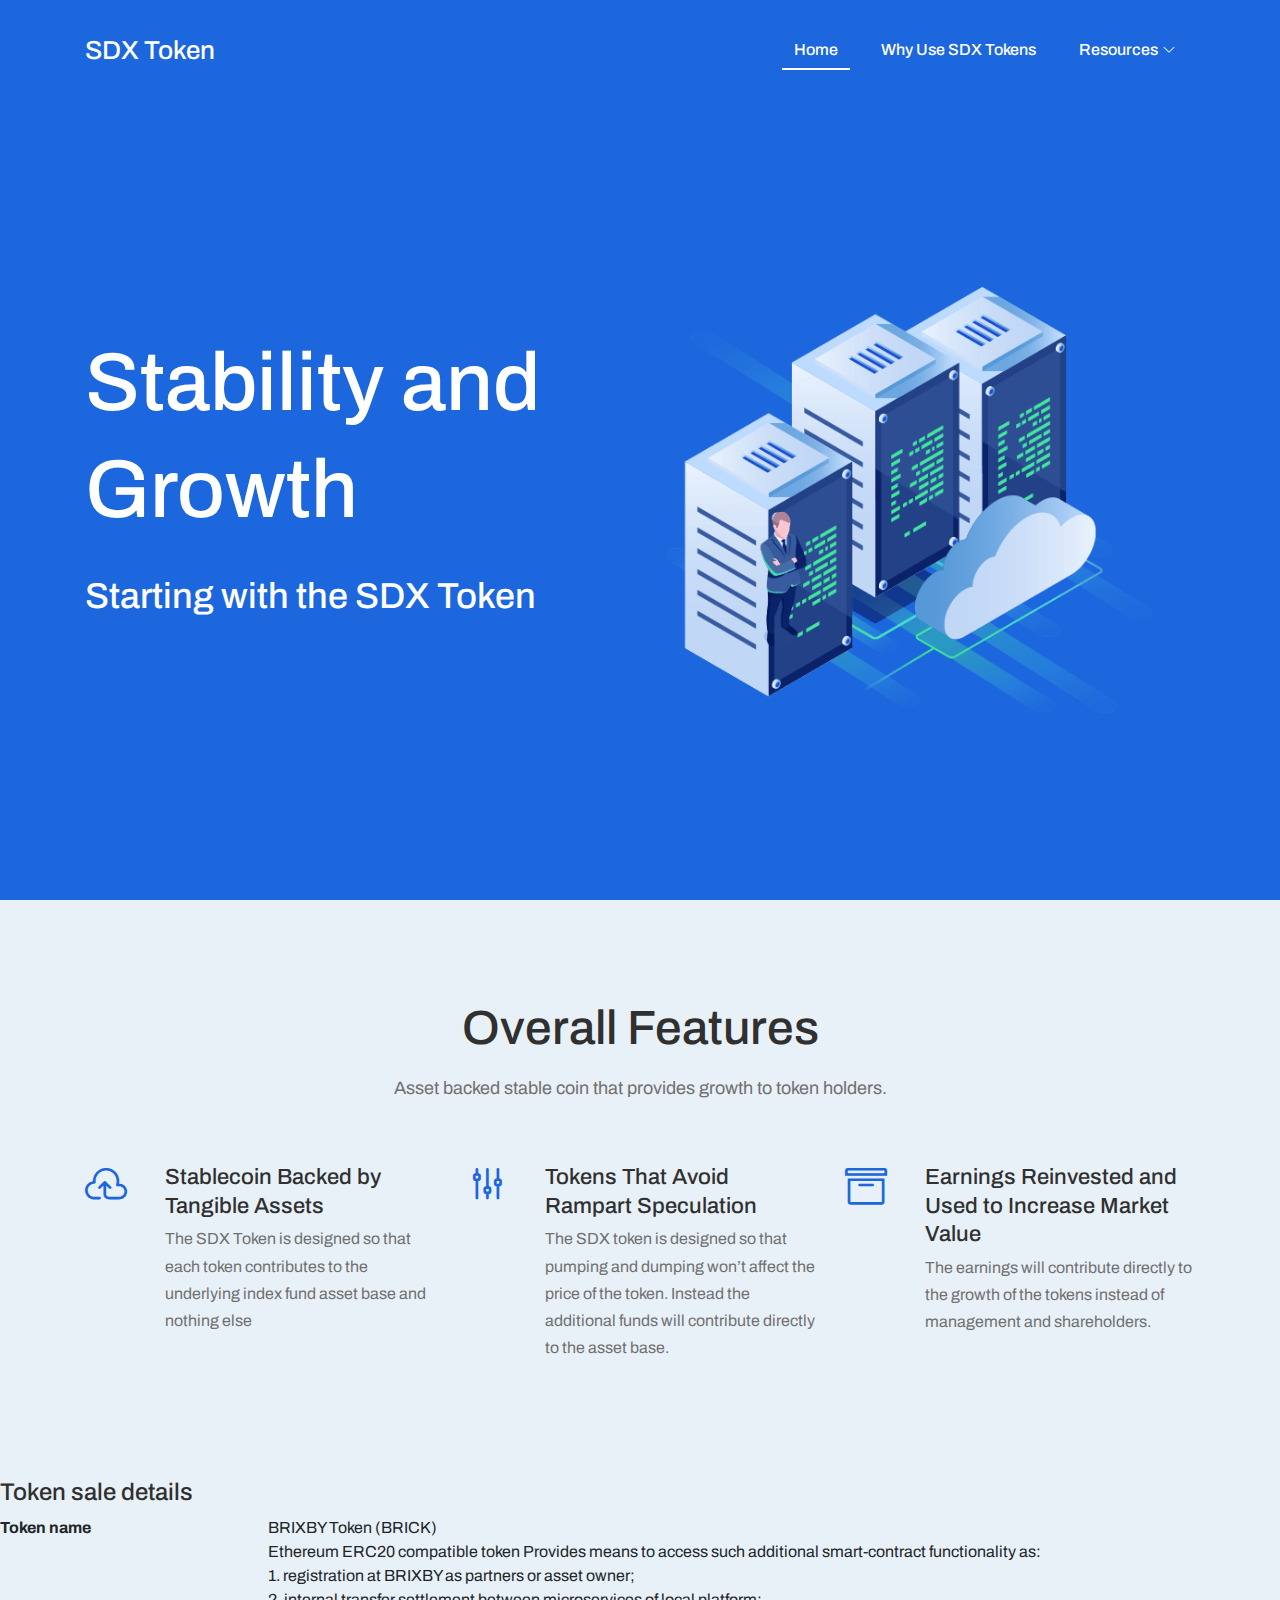
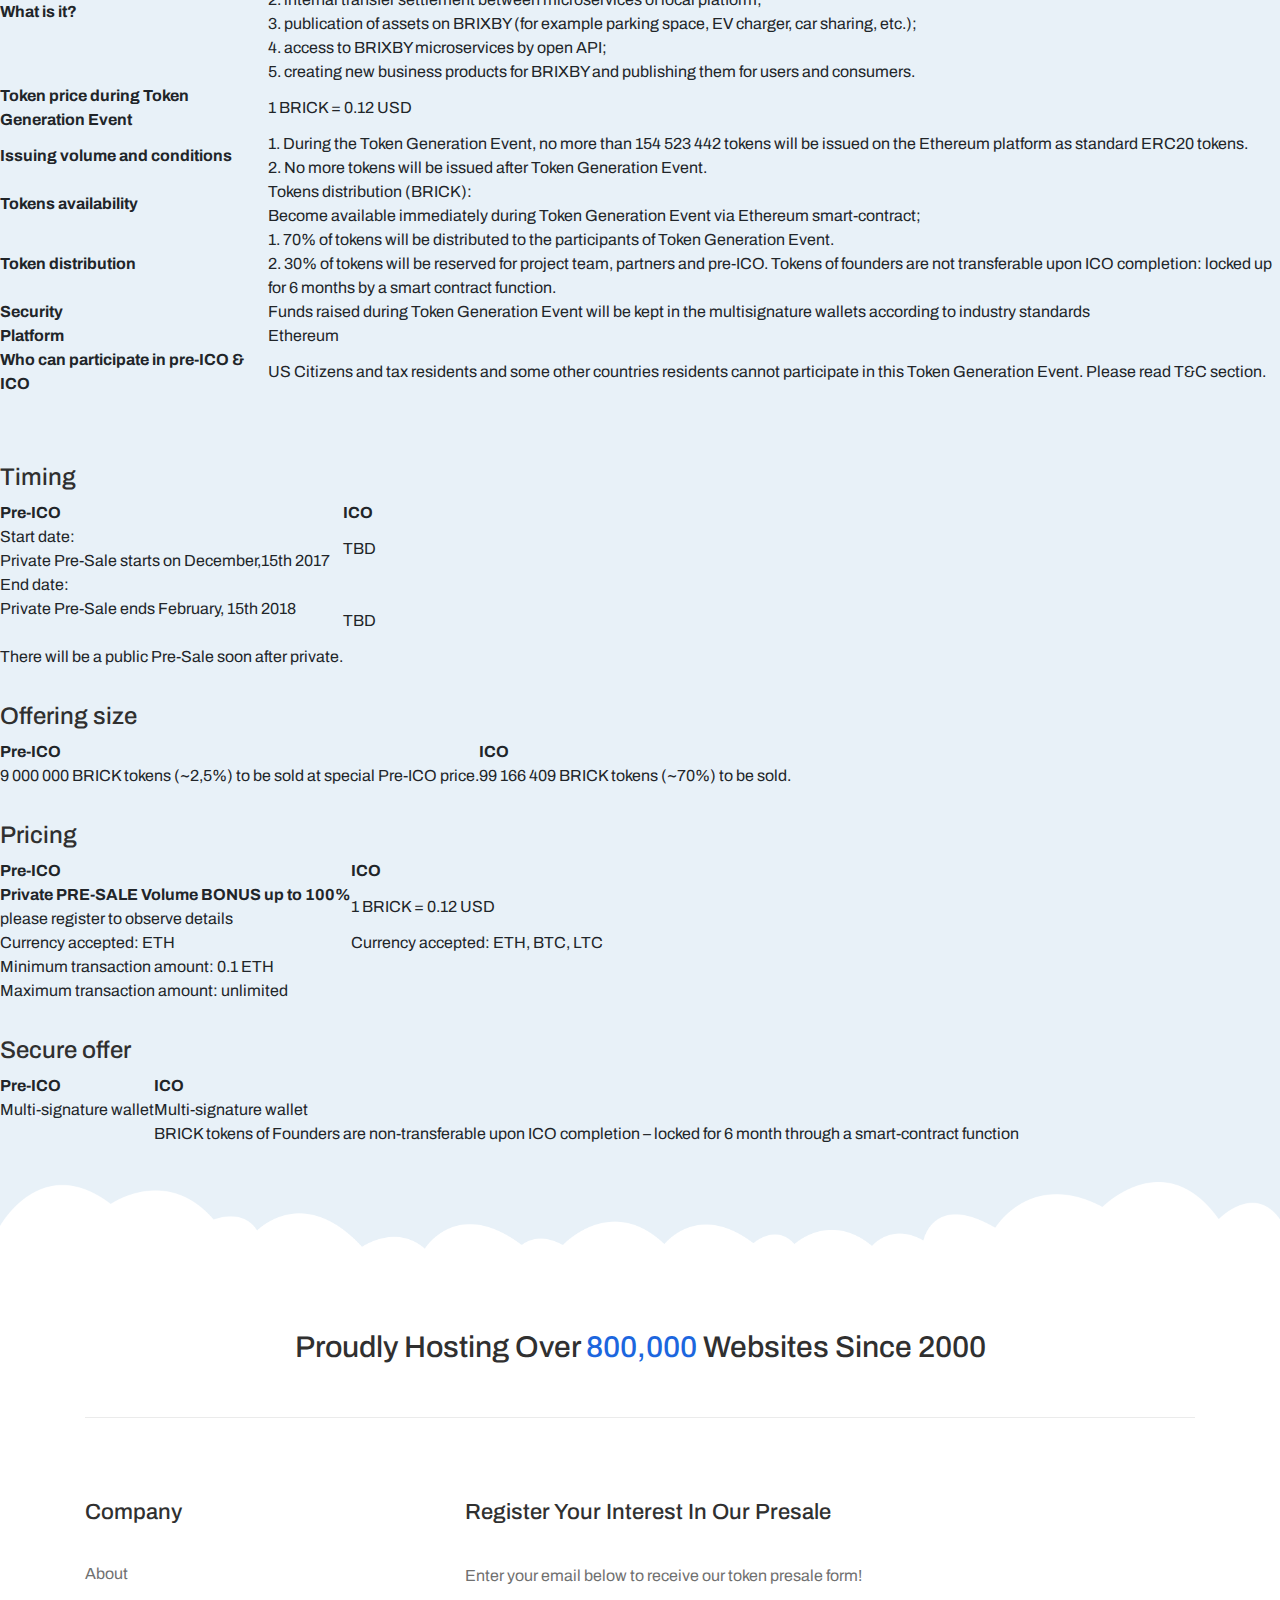
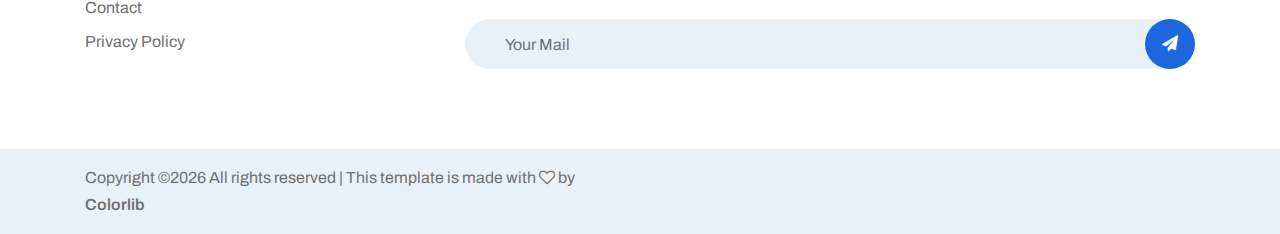
==== commit c27c0140: "updates" ====
--- a/index.html
+++ b/index.html
@@ -15,6 +15,7 @@
 
     <!-- Stylesheet -->
     <link rel="stylesheet" href="style.css">
+    <link rel="stylesheet" href="tablepress.css">
 
 </head>
 
@@ -121,7 +122,7 @@
                 <div class="col-12">
                     <div class="section-heading text-center">
                         <h2>Overall Features</h2>
-                        <p>Our revolutionary Cloud solution is powerful, simple, and surprisingly affordable.</p>
+                        <p> Asset backed stable coin that provides growth to token holders.</p>
                     </div>
                 </div>
             </div>
@@ -135,8 +136,8 @@
                             <i class="icon_cloud-upload_alt"></i>
                         </div>
                         <div class="feature-text">
-                            <h5>Auto Updates</h5>
-                            <p>Don't be distracted by criticism. Remember the only taste of success some people.</p>
+                            <h5>Stablecoin Backed by Tangible Assets</h5>
+                            <p>The SDX Token is designed so that each token contributes to the underlying index fund asset base and nothing else</p>
                         </div>
                     </div>
                 </div>
@@ -148,8 +149,8 @@
                             <i class="icon_adjust-vert"></i>
                         </div>
                         <div class="feature-text">
-                            <h5>Optimized Software</h5>
-                            <p>Don't be distracted by criticism. Remember the only taste of success some people.</p>
+                            <h5>Tokens That Avoid Rampart Speculation</h5>
+                            <p>The SDX token is designed so that pumping and dumping won’t affect the price of the token. Instead the additional funds will contribute directly to the asset base.</p>
                         </div>
                     </div>
                 </div>
@@ -161,8 +162,8 @@
                             <i class="icon_archive_alt"></i>
                         </div>
                         <div class="feature-text">
-                            <h5>Daily Backups</h5>
-                            <p>Don't be distracted by criticism. Remember the only taste of success some people.</p>
+                            <h5>Earnings Reinvested and Used to Increase Market Value </h5>
+                            <p>The earnings will contribute directly to the growth of the tokens instead of management and shareholders.</p>
                         </div>
                     </div>
                 </div>
@@ -171,7 +172,6 @@
         </div>
 
         <!--Token Details-->
-        
 				<div class="sc_content content_wrap"><div class="vc_empty_space" style="height: 4.1em"><span class="vc_empty_space_inner"></span></div>
 				<h4 style="text-align: left" class="vc_custom_heading class=&quot;sc_services_item_title&quot; vc_custom_1506430468104">Token sale details</h4>
 					<div class="wpb_text_column wpb_content_element ">
